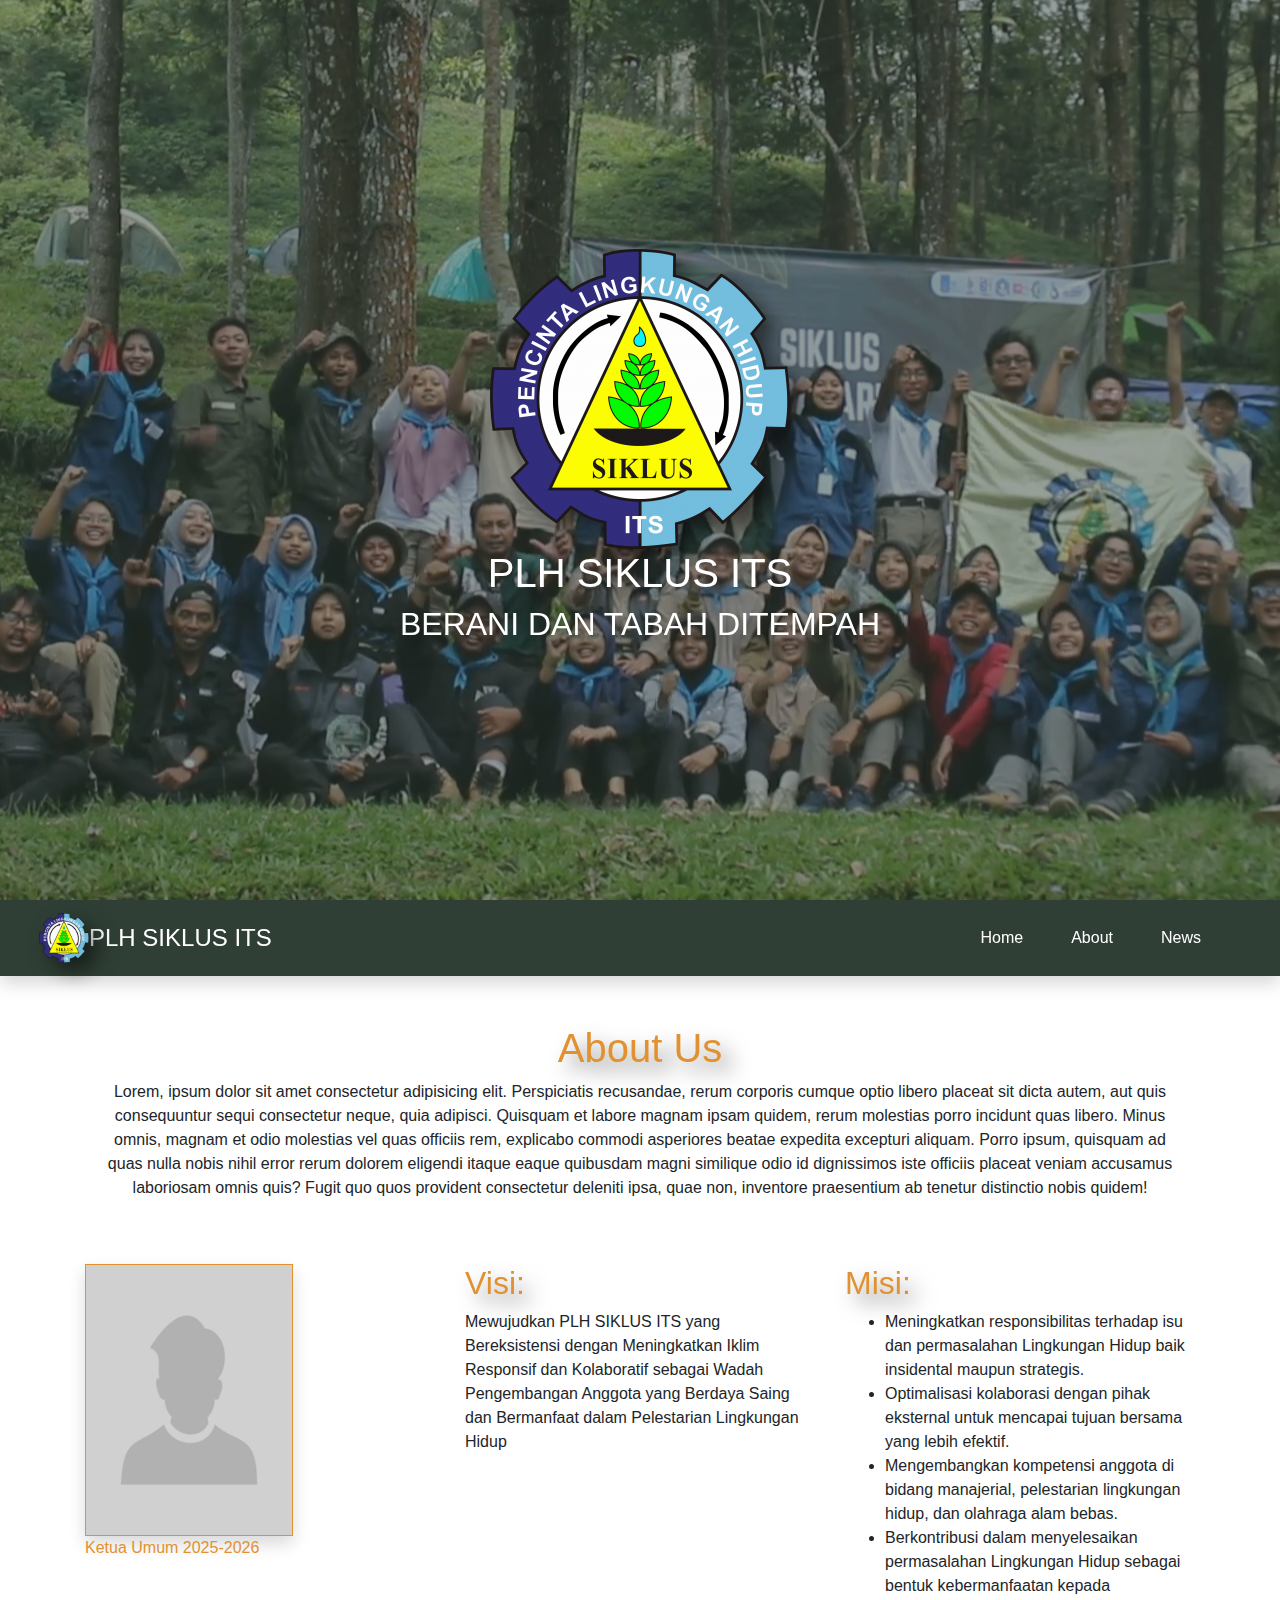
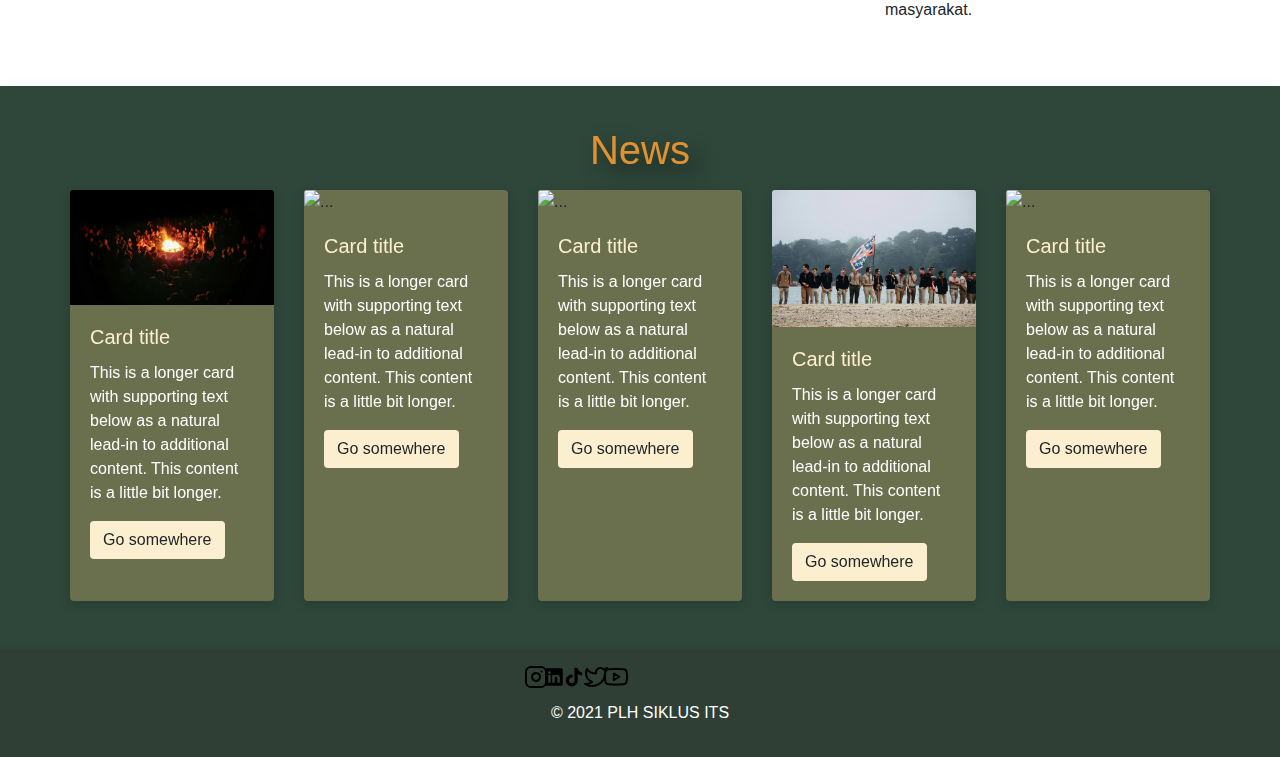
==== index.html @ 5ce8936b "WEB 1.0" ====
<!doctype html>
<html lang="en">
  <head>
    <meta charset="utf-8">
    <meta name="viewport" content="width=device-width, initial-scale=1">
    <title>Private Project</title>
    <!-- BOOTSTRAP 5.2 -->
    <link href="https://cdn.jsdelivr.net/npm/bootstrap@5.2.3/dist/css/bootstrap.min.css" rel="stylesheet" integrity="sha384-rbsA2VBKQhggwzxH7pPCaAqO46MgnOM80zW1RWuH61DGLwZJEdK2Kadq2F9CUG65" crossorigin="anonymous">
    <!-- JS -->
    <link href="https://stackpath.bootstrapcdn.com/bootstrap/4.3.1/css/bootstrap.min.css" rel="stylesheet">
    <!-- CUSTOM CSS -->
     <link rel="stylesheet" href="style.css">
  </head>
  <body>
    <!-- HOME START -->
    <section id="home" class="d-flex flex-column justify-content-center align-items-center">
        <div id="kontainer" class="align-items-center">
            <img src="picture/logo-siklus.png" alt="" class="d-flex mx-auto my-auto">
            <h1 class="text-center ">PLH SIKLUS ITS</h1>
            <h2 class="text-center">BERANI DAN TABAH DITEMPAH</h2>
            
        </div>
    </section>
    <!-- HOME END -->
     <!-- NAV START -->
     <nav class="navbar navbar-expand-lg shadow px-4 sticky-top" style="background-color: #2f3f35;" data-bs-theme="light">
      <div class="container-fluid justify-content-evenly">
        <a class="navbar-brand d-flex align-items-center" href="#" >
          <img src="picture/logo-siklus.png" alt="" style="width: 50px; height: 50px; filter: drop-shadow(10px 10px 10px rgba(0, 0, 0, 0.5));">
          <h4 class="text-white ms-3 mt-2">PLH SIKLUS ITS</h3>
        </a>
        <button class="navbar-toggler" type="button" data-bs-toggle="collapse" data-bs-target="#navbarNav" aria-controls="navbarNav" aria-expanded="false" aria-label="Toggle navigation">
          <span class="navbar-toggler-icon"></span>
        </button>
        <div class="collapse navbar-collapse justify-content-end" id="navbarNav">
          <ul class="navbar-nav">
            <li class="nav-item">
              <a class="nav-link active text-white" aria-current="page" href="#home">Home</a>
            </li>
            <li class="nav-item">
              <a class="nav-link active text-white " aria-current="page" href="#about">About</a>
            </li>
            <li class="nav-item">
              <a class="nav-link active text-white" aria-current="page" href="#news">News</a>
            </li>
          </ul>
        </div>
      </div>
    </nav>
    <!-- NAV END -->
    <!-- ABOUT START -->
     <section id="about" class="d-flex flex-column justify-content-center align-items-center py-5">
      <div class="container text-center">
          <div class="col">
            <h1>About Us</h1>
          </div>
          <div class="col">
            <p>Lorem, ipsum dolor sit amet consectetur adipisicing elit. Perspiciatis recusandae, rerum corporis cumque optio libero placeat sit dicta autem, aut quis consequuntur sequi consectetur neque, quia adipisci. Quisquam et labore magnam ipsam quidem, rerum molestias porro incidunt quas libero. Minus omnis, magnam et odio molestias vel quas officiis rem, explicabo commodi asperiores beatae expedita excepturi aliquam. Porro ipsum, quisquam ad quas nulla nobis nihil error rerum dolorem eligendi itaque eaque quibusdam magni similique odio id dignissimos iste officiis placeat veniam accusamus laboriosam omnis quis? Fugit quo quos provident consectetur deleniti ipsa, quae non, inventore praesentium ab tenetur distinctio nobis quidem!</p>
          </div>
        </div>
      </div>
      <div class="container text-start mt-5">
        <div class="row">
          <div class="col-4">
            <img src="picture/profile-picture-ketum.png" alt="" class="object-fit-cover rounded-2 shadow  d-flex align-items-center" style="height: 17rem; width: 13rem; border: solid #e19130 1px;">
            <span class="ms-3">Ketua Umum 2025-2026</span>
          </div>
          <div class="col-4">
            <h2> Visi:</h2>
            <p>Mewujudkan PLH SIKLUS ITS yang Bereksistensi dengan Meningkatkan Iklim Responsif dan Kolaboratif sebagai Wadah Pengembangan Anggota yang Berdaya Saing dan Bermanfaat dalam Pelestarian Lingkungan Hidup</p>
          </div>
          <div class="col-4">
            <h2> Misi:</h2>
            <ul>
              <li>Meningkatkan responsibilitas terhadap isu dan permasalahan Lingkungan Hidup baik
                insidental maupun strategis.</li>
              <li>Optimalisasi kolaborasi dengan pihak eksternal untuk mencapai tujuan bersama yang
                lebih efektif.</li>
              <li>Mengembangkan kompetensi anggota di bidang manajerial, pelestarian lingkungan
                hidup, dan olahraga alam bebas.</li>
              <li>Berkontribusi dalam menyelesaikan permasalahan Lingkungan Hidup sebagai bentuk
                kebermanfaatan kepada masyarakat.</li>
            </ul>
          </div>
        </div>
      </div>
     </section>
     <!-- ABOUT END -->
      <!-- NEWS START -->
      <section id="news" class=" justify-content-center shadow">
        <div class="container">
          <div class="row">
            <h1 class="text-center p-2 mx-auto rounded  ">News</h1>
          </div>
          <div class="row justify-content-evenly pb-5">
            <!-- CARD START -->
            <div class="row row-cols-1 row-cols-md-3 g-4 justify-content-evenly">
              
              <div class="col">
                <div class="card h-100" style="border: none; background-color: #6a6f4d;">
                  <img src="picture/card-1.jpg" class="card-img-top" alt="...">
                  <div class="card-body">
                    <h5 class="card-title" style="color: #fbefcf;">Card title</h5>
                    <p class="card-text text-white">This is a longer card with supporting text below as a natural lead-in to additional content. This content is a little bit longer.</p>
                    <a href="404.html" class="btn">Go somewhere</a>
                  </div>
                </div>
              </div>

              <div class="col">
                <div class="card h-100" style="border: none; background-color: #6a6f4d;">
                  <img src="picture/card-2.jpg" class="card-img-top" alt="...">
                  <div class="card-body">
                    <h5 class="card-title" style="color: #fbefcf;">Card title</h5>
                    <p class="card-text text-white">This is a longer card with supporting text below as a natural lead-in to additional content. This content is a little bit longer.</p>
                    <a href="#" class="btn">Go somewhere</a>
                  </div>
                </div>
              </div>

              <div class="col">
                <div class="card h-100" style="border: none; background-color: #6a6f4d;">
                  <img src="picture/card-3.jpg" class="card-img-top" alt="...">
                  <div class="card-body">
                    <h5 class="card-title" style="color: #fbefcf;">Card title</h5>
                    <p class="card-text text-white">This is a longer card with supporting text below as a natural lead-in to additional content. This content is a little bit longer.</p>
                    <a href="#" class="btn">Go somewhere</a>
                  </div>
                </div>
              </div>

              <div class="col">
                <div class="card h-100" style="border: none; background-color: #6a6f4d;">
                  <img src="picture/card-4.jpg" class="card-img-top" alt="...">
                  <div class="card-body">
                    <h5 class="card-title" style="color: #fbefcf;">Card title</h5>
                    <p class="card-text text-white">This is a longer card with supporting text below as a natural lead-in to additional content. This content is a little bit longer.</p>
                    <a href="#" class="btn">Go somewhere</a>
                  </div>
                </div>
              </div>

              <div class="col">
                <div class="card h-100" style="border: none; background-color: #6a6f4d;">
                  <img src="picture/card-5.jpg" class="card-img-top" alt="...">
                  <div class="card-body">
                    <h5 class="card-title" style="color: #fbefcf;">Card title</h5>
                    <p class="card-text text-white">This is a longer card with supporting text below as a natural lead-in to additional content. This content is a little bit longer.</p>
                    <a href="#" class="btn">Go somewhere</a>
                  </div>
                </div>
              </div>

            </div>
          </div>
        </div>
      </section>
      <!-- NEWS END -->
      <!-- FOOTER START -->
      <footer class="text-center text-white p-3 shadow" style="background-color: #2f3f35;" id="footer">
        <ul class="d-flex justify-content-evenly mx-auto">
          <li><a href=""><img src="svg file/instagram.svg" alt=""></a></li>
          <li><img src="svg file/logo-linkedin.svg" alt=""></li>
          <li><img src="svg file/logo-tiktok.svg" alt=""></li>
          <li><img src="svg file/twitter.svg" alt=""></li>
          <li><img src="svg file/youtube.svg" alt=""></li>
        </ul>
        <p class="mx-auto">&copy; 2021 PLH SIKLUS ITS</p>
        </footer>
      <!-- FOOTER END -->

      <!-- SCRIPT -->
      <script>
        document.addEventListener("DOMContentLoaded", function() {
    const navbarHeight = document.querySelector('.navbar').offsetHeight;
    
    document.querySelectorAll('a[href^="#"]').forEach(anchor => {
      anchor.addEventListener('click', function(e) {
        e.preventDefault();
        
        if (this.getAttribute('href') === '#') {
          window.scrollTo({
            top: 0,
            behavior: 'smooth'
          });
        } else {
          const targetElement = document.querySelector(this.getAttribute('href'));
          const elementPosition = targetElement.getBoundingClientRect().top;
          const offsetPosition = elementPosition - navbarHeight;
          
          window.scrollBy({
            top: offsetPosition,
            behavior: 'smooth'
          });
        }
      });
    });
  });
      </script>
    
    <!-- Script for slideshow -->
    <script src="https://code.jquery.com/jquery-3.3.1.slim.min.js"></script>
    <script src="https://cdnjs.cloudflare.com/ajax/libs/popper.js/1.14.7/umd/popper.min.js"></script>
    <script src="https://stackpath.bootstrapcdn.com/bootstrap/4.3.1/js/bootstrap.min.js"></script>
    <!-- END -->
    <script src="https://cdn.jsdelivr.net/npm/bootstrap@5.2.3/dist/js/bootstrap.bundle.min.js" integrity="sha384-kenU1KFdBIe4zVF0s0G1M5b4hcpxyD9F7jL+jjXkk+Q2h455rYXK/7HAuoJl+0I4" crossorigin="anonymous"></script>
  </body>
</html>
---- style.css ----
/* Home Start */
#home{
    background: url('picture/backgorund-home.png') center;
    min-height: 100vh;
}
#home::after {
    content: "";
    position: absolute;
    top: 0;
    left: 0;
    width: 100%;
    height: 100%;
    background: rgba(47, 63, 53, 0.5); /* Overlay hitam dengan opacity 0.5, bisa disesuaikan */
    z-index: 1; /* Pastikan overlay ada di atas background */
  }
  
  #home h1, #home img, #home h2 {
    position: relative;
    z-index: 2; /* Pastikan konten berada di atas overlay */
    color: white; /* Menambahkan warna teks agar terlihat di atas overlay */
  }
  #home img, h1, h2{
    filter: drop-shadow(10px 10px 10px rgba(0, 0, 0, 0.5));
}
/* Home End */
/* Nav Start */
.nav-item{
    margin-right: 2rem;
}
.navbar .nav-link:hover {
    color: #e19130 !important;
  }
/* Nav End */
/* About Start */
#about h1, h2, span{
    color: #e19130;
}
/* About End */
/* News Start */
#news h1{
    margin-top: 2rem;
}
#news{
    background-color: #2e473a;
}
#news h1{
    color: #e19130;
}
#news a{
    background-color: #fbefcf;
}
#news a:hover{
    background-color: #2f3f35;
    color: #e19130;
}

#news .col{
        filter: drop-shadow(0 4px 6px rgba(0, 0, 0, 0.1)) drop-shadow(0 2px 4px rgba(0, 0, 0, 0.06));
      
}
/* News End */
/* FOOTER START */
#footer ul{
    max-width: 25%;
}
#footer li{
    width: 20px;
    height: 20px;
    list-style: none;
}
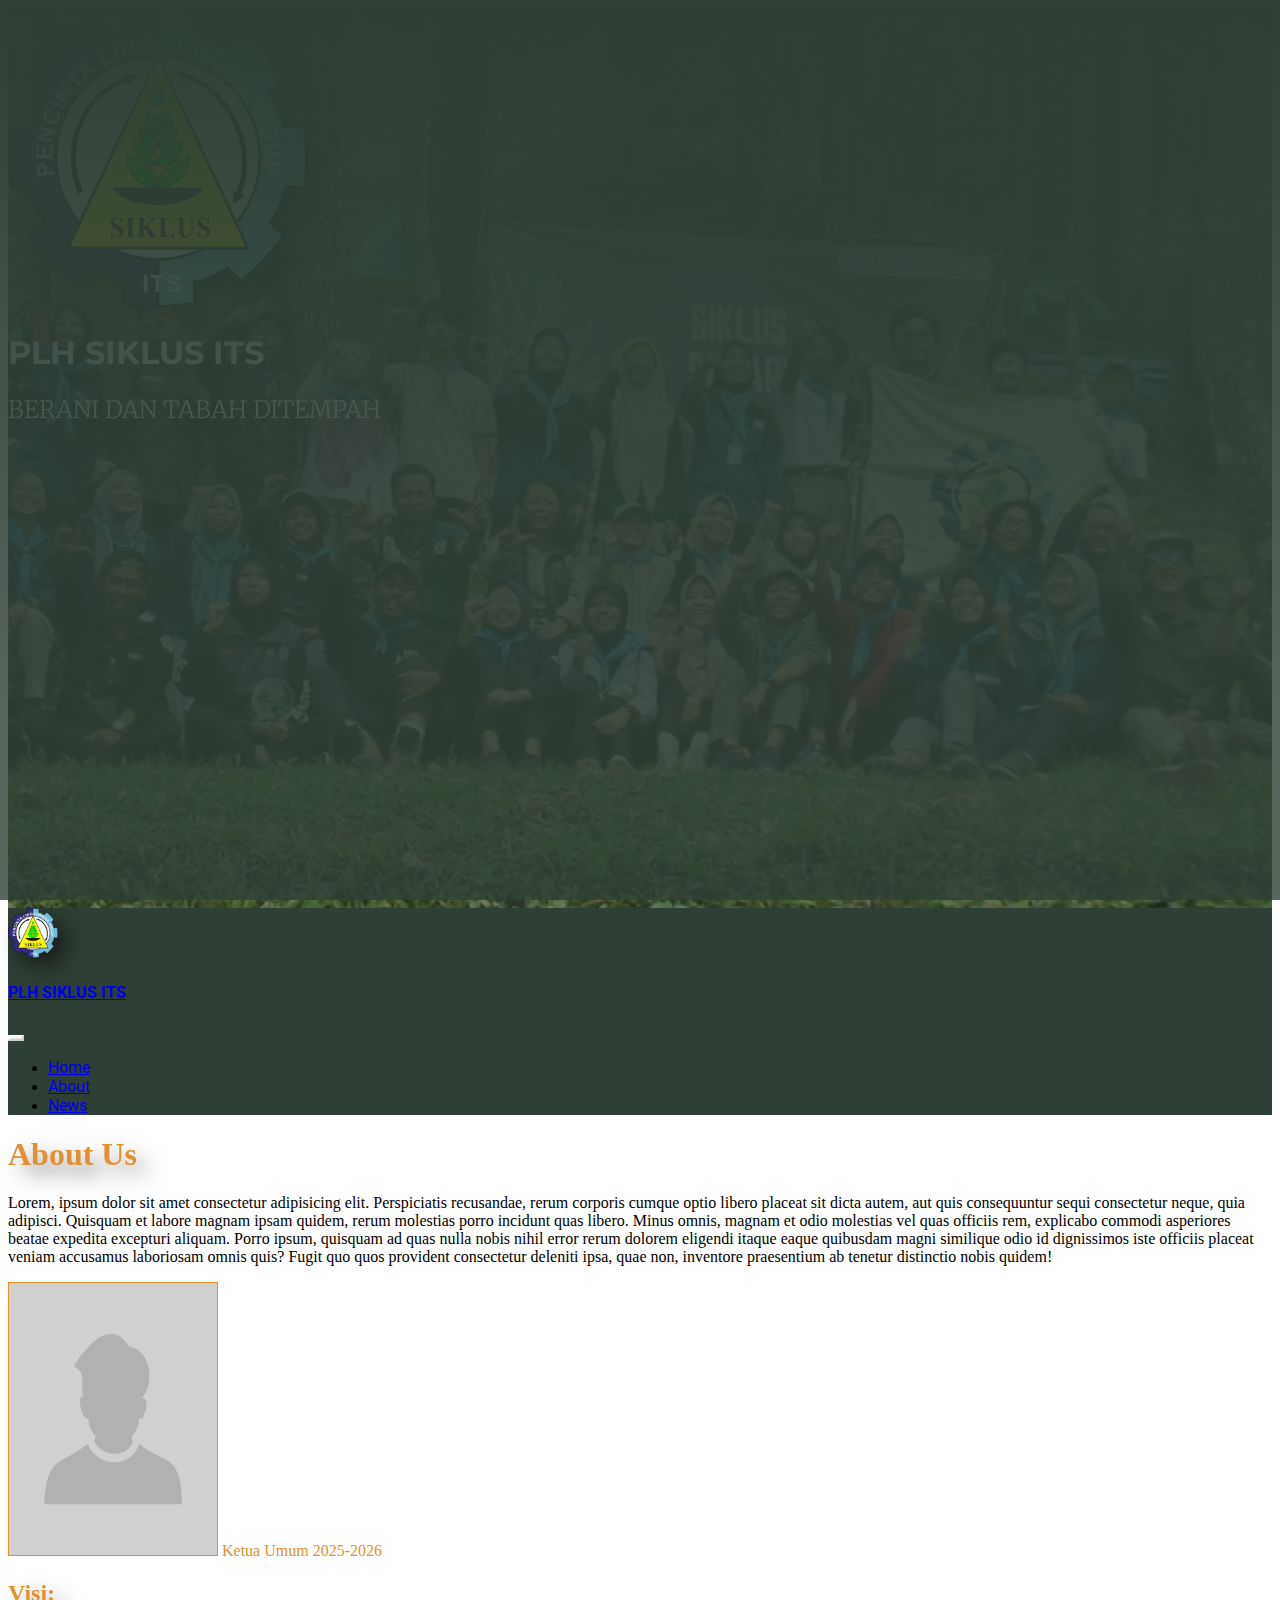
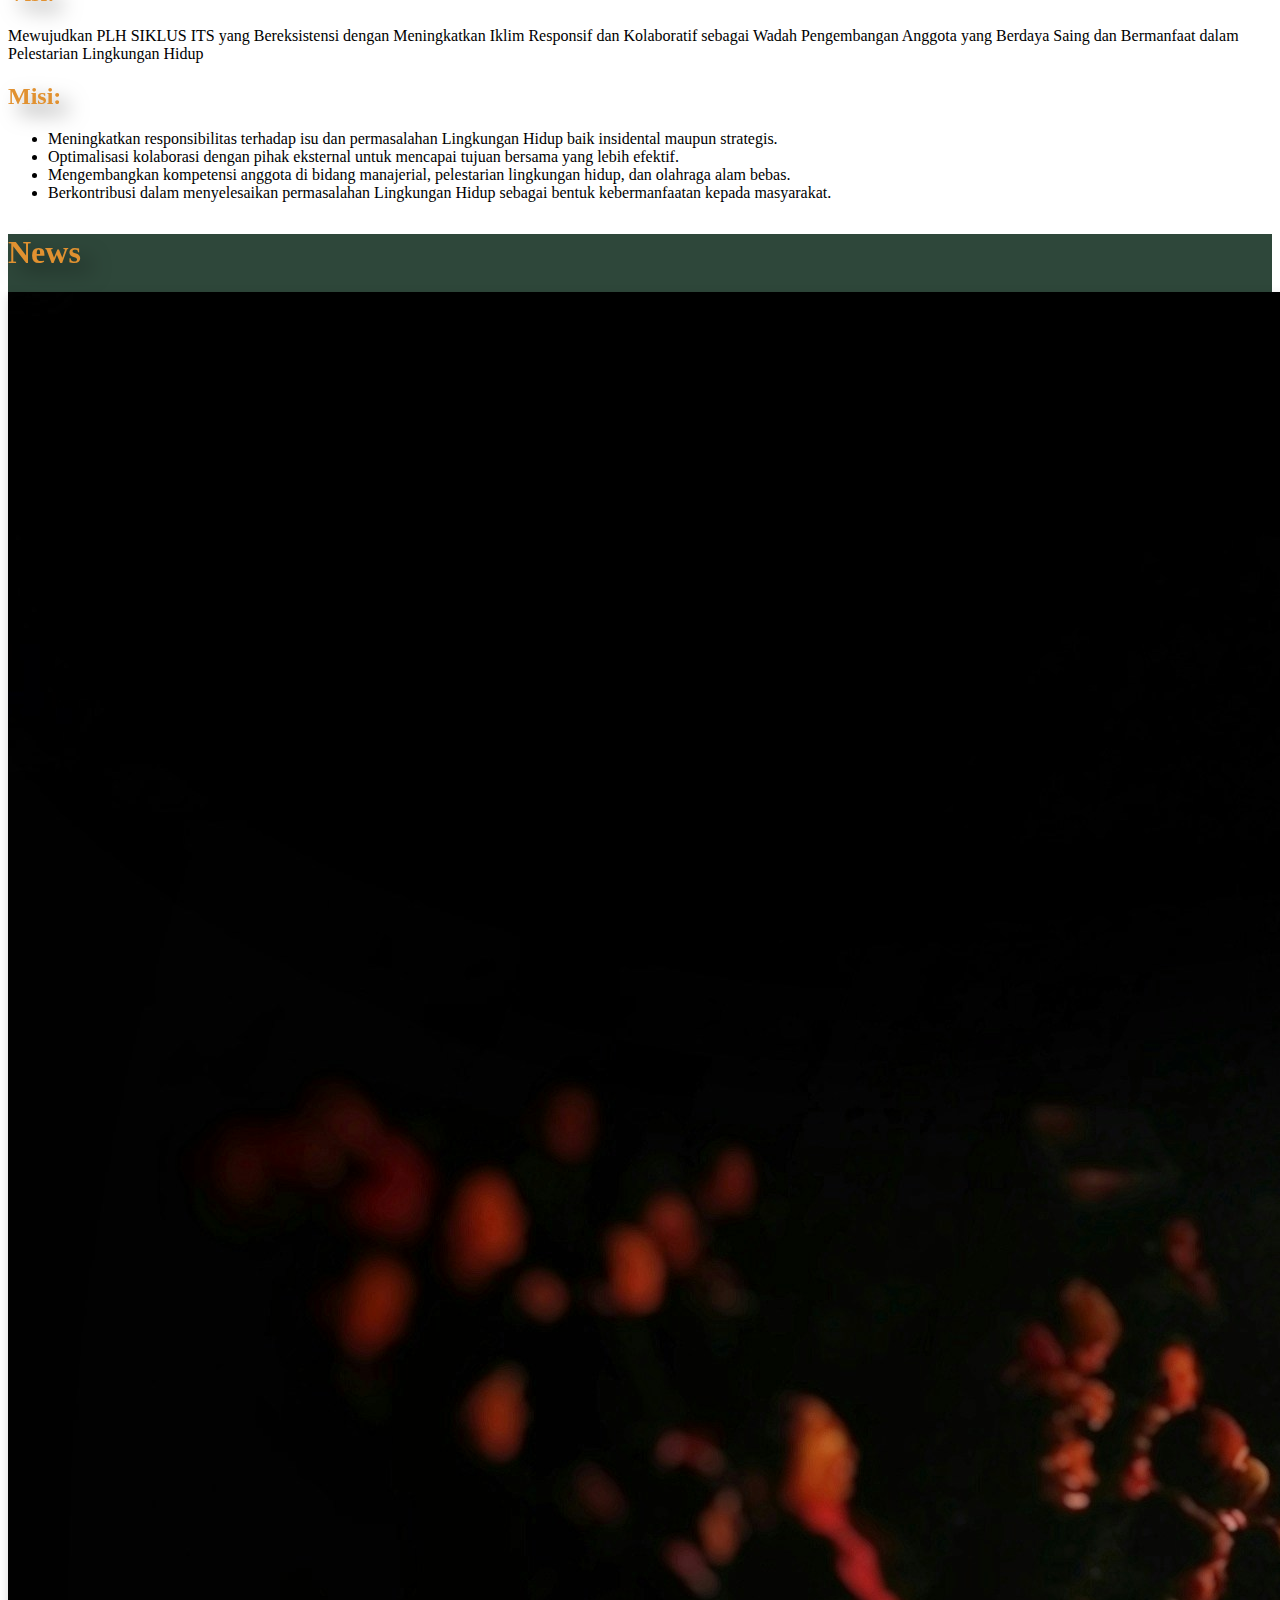
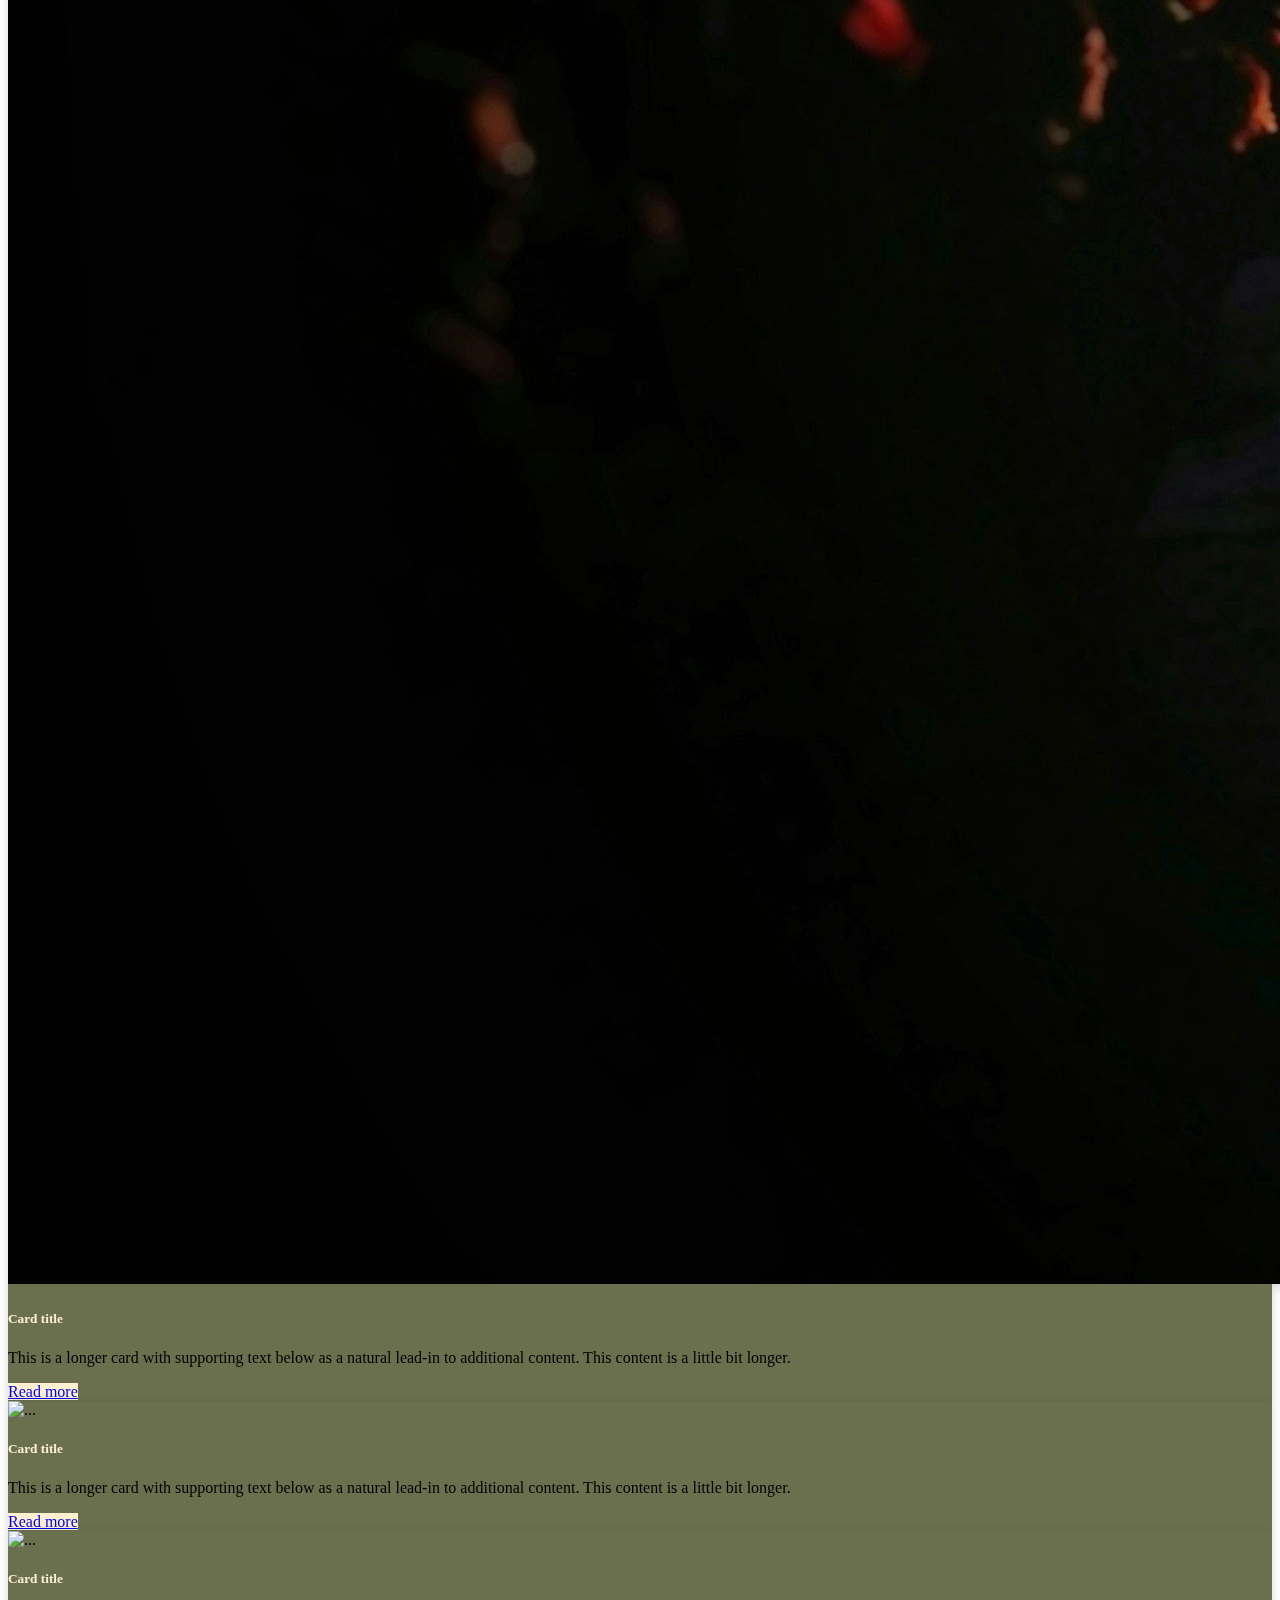
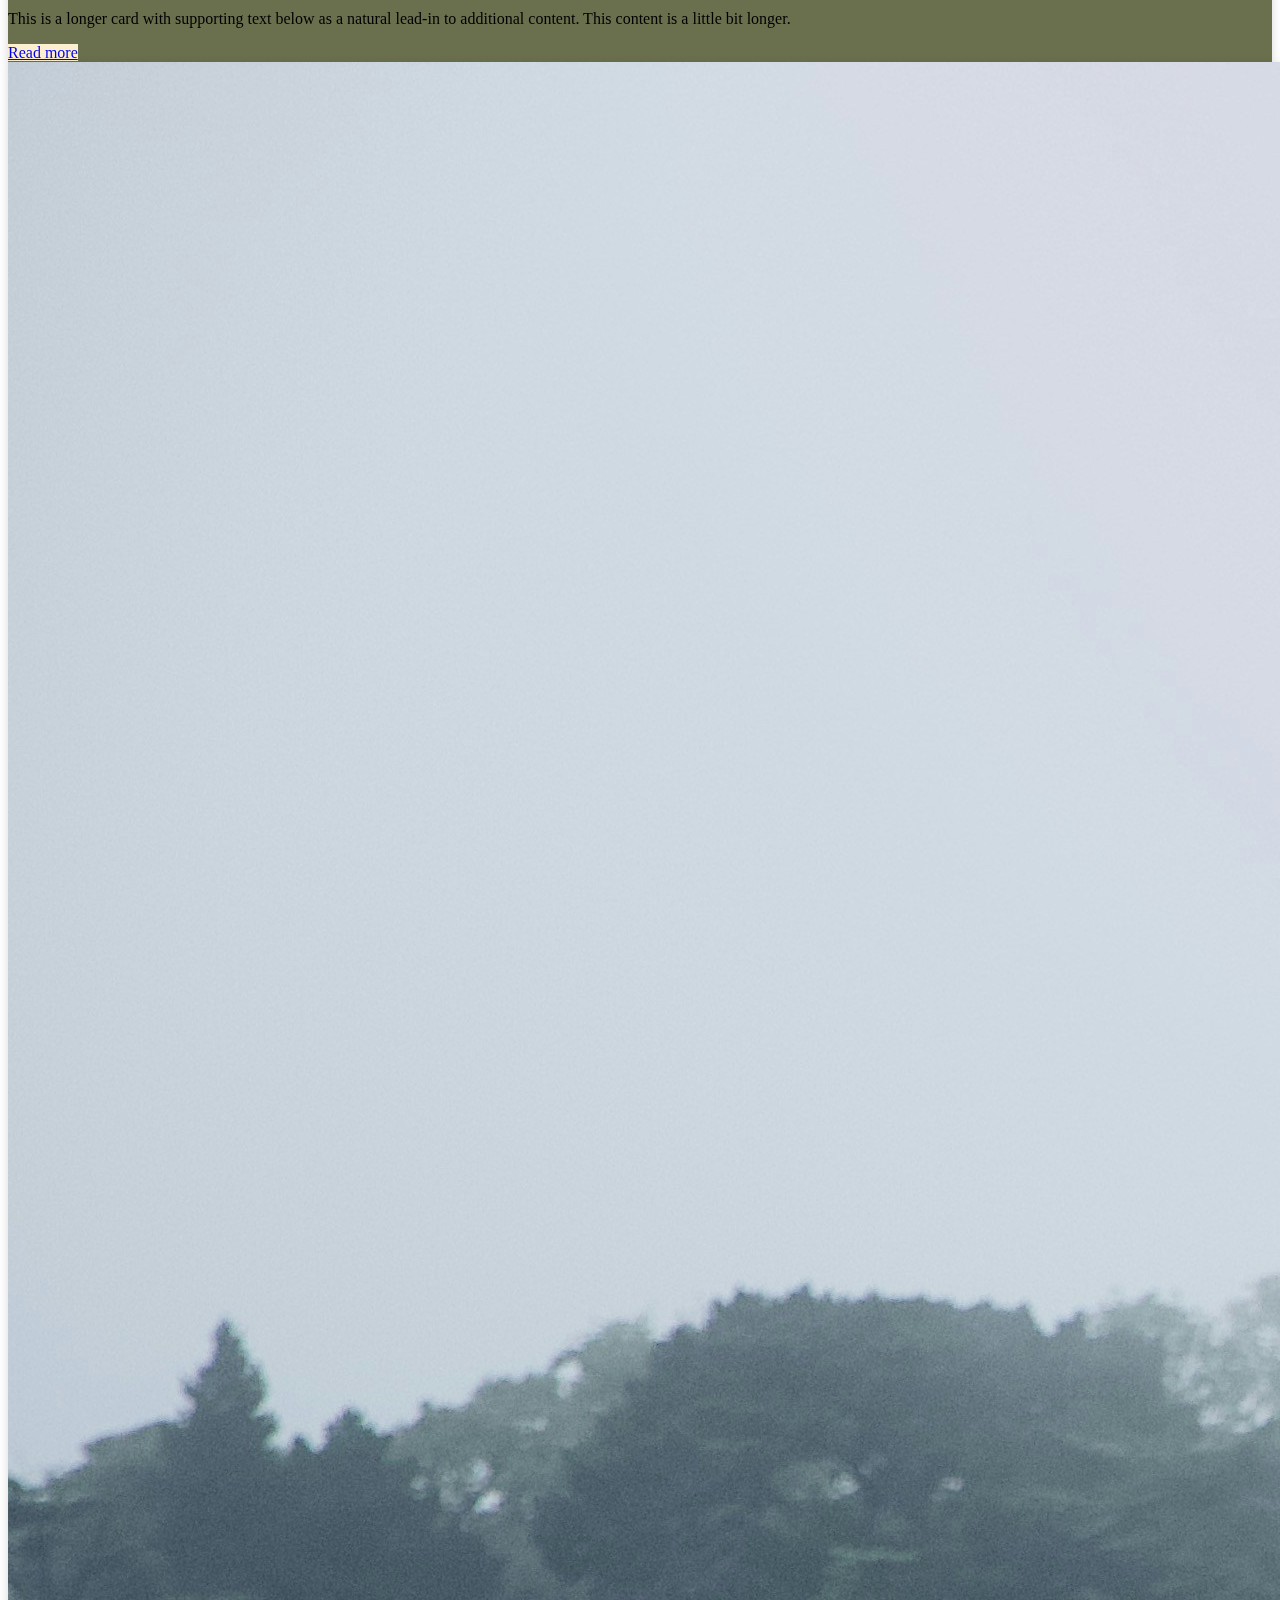
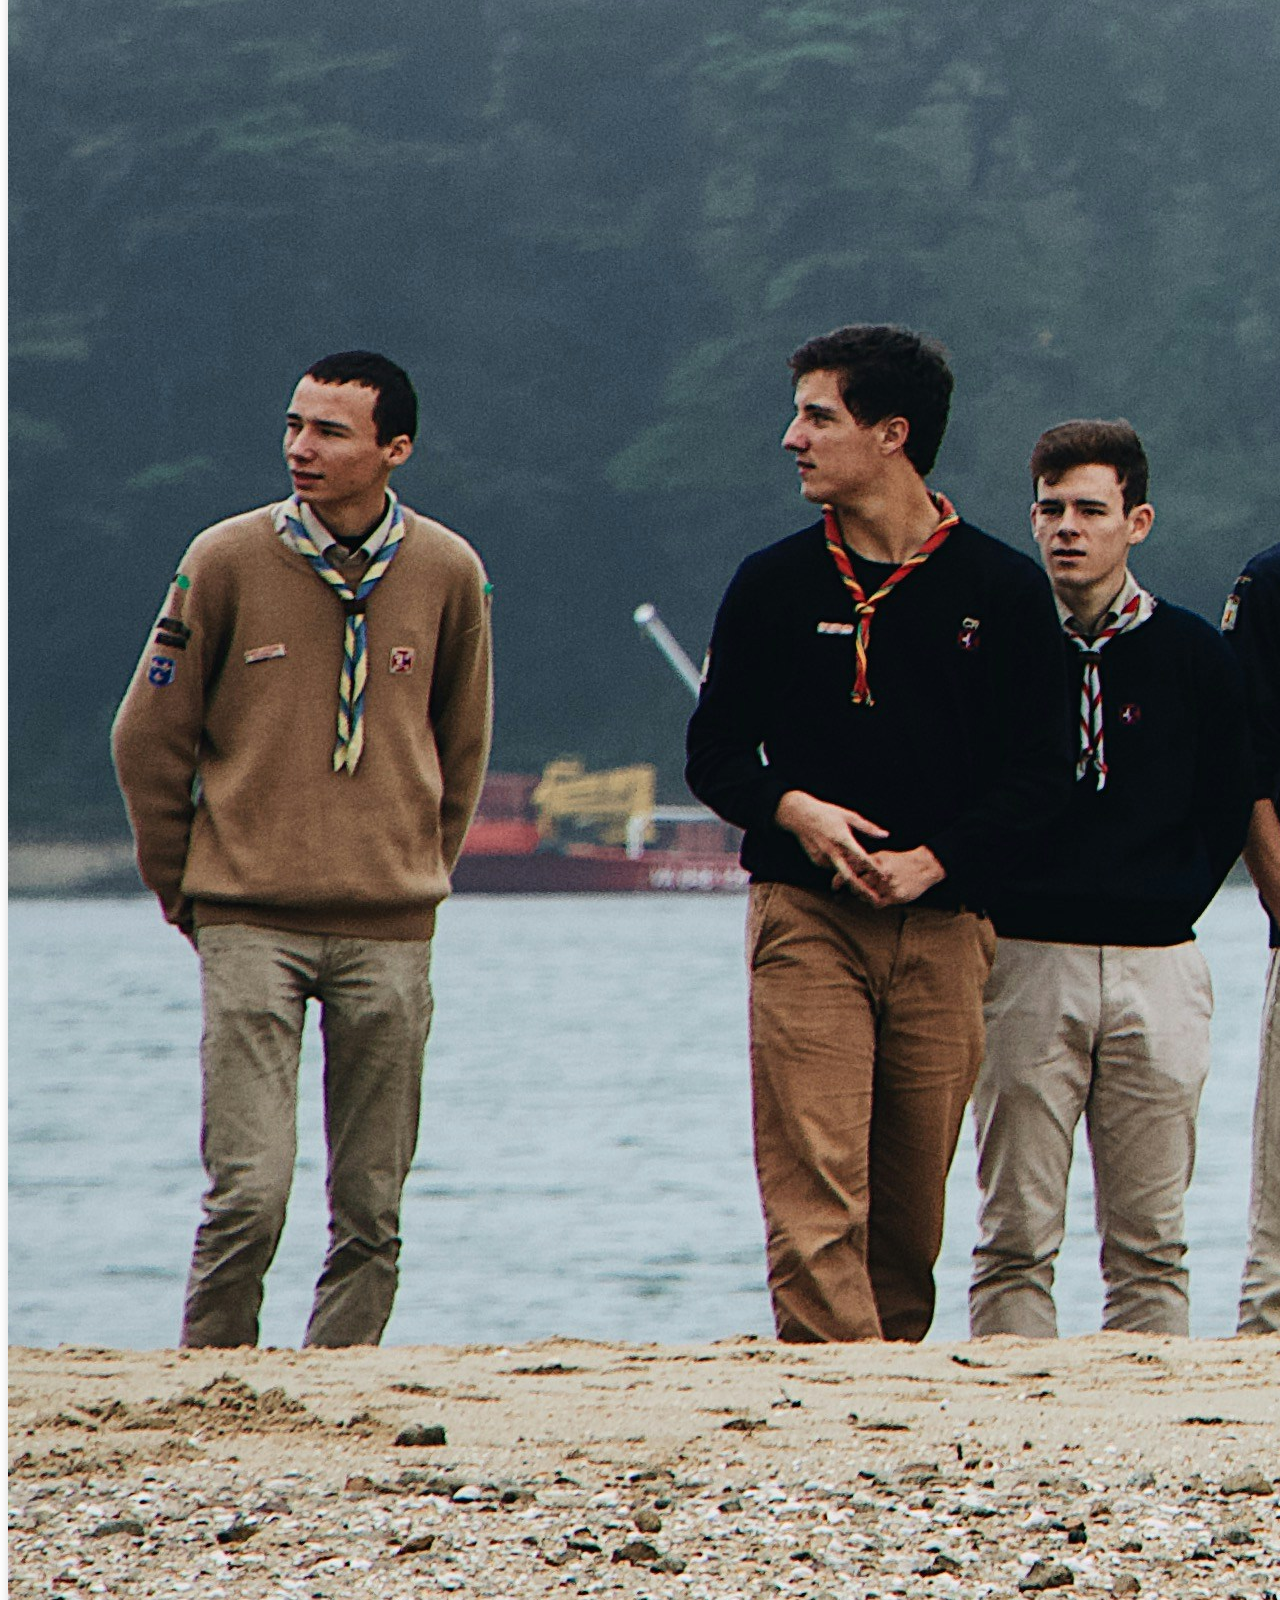
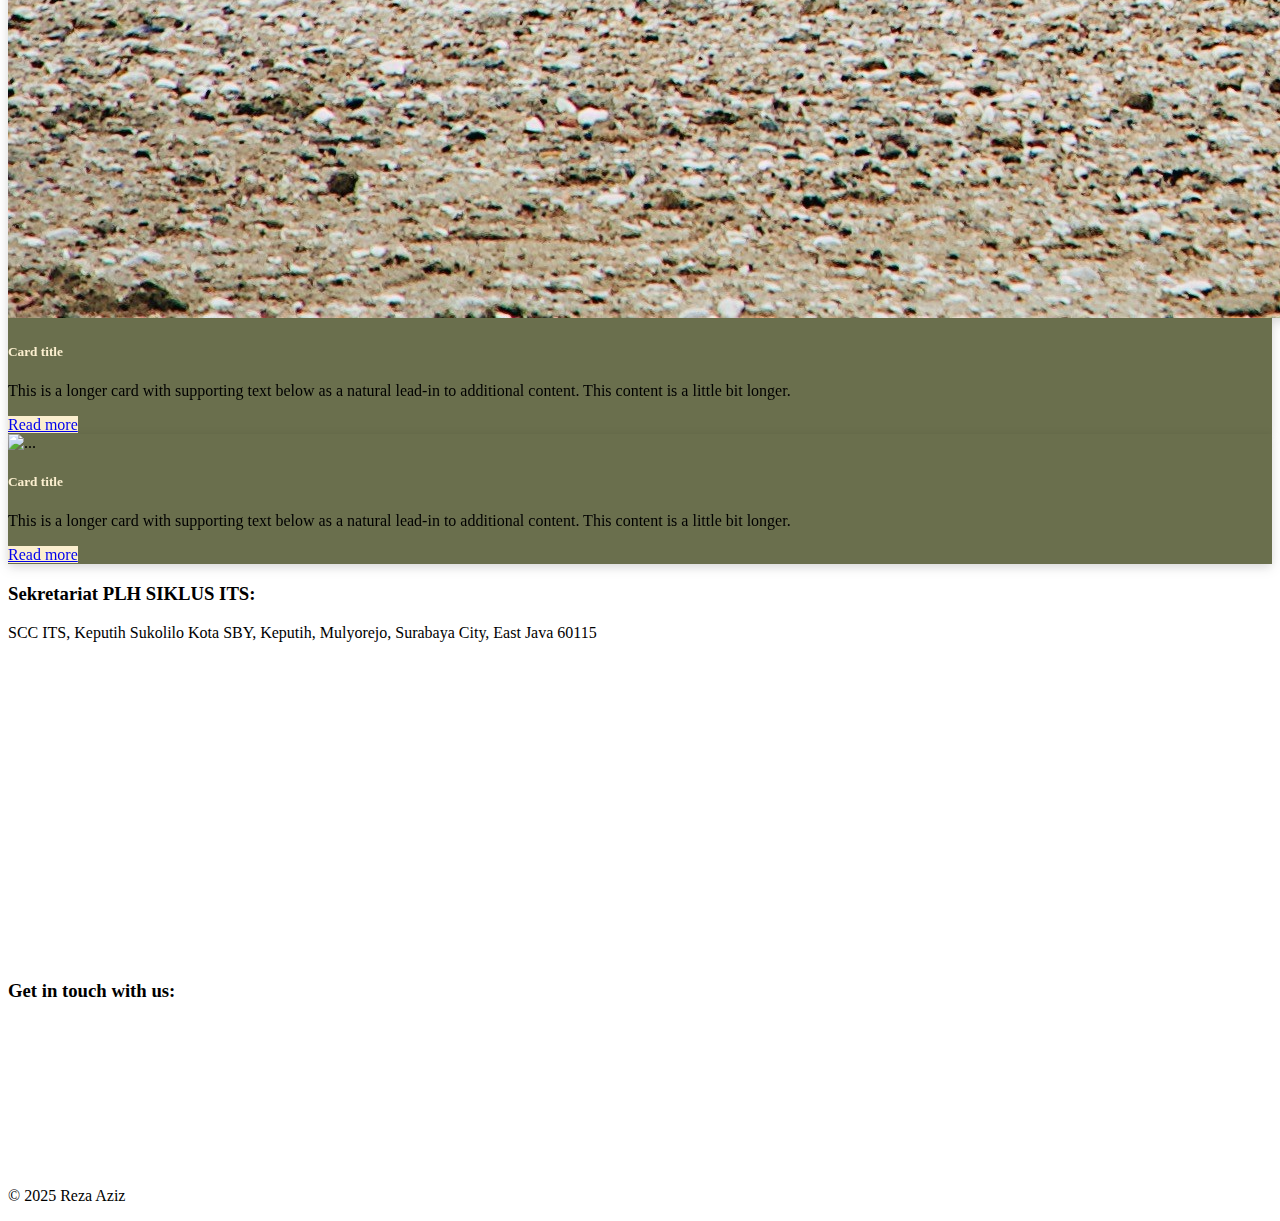
==== commit 705c7cd8: "WEB 1.1 Overall good, udah responsive. Tinggal add transisi" ====
--- a/index.html
+++ b/index.html
@@ -3,23 +3,29 @@
   <head>
     <meta charset="utf-8">
     <meta name="viewport" content="width=device-width, initial-scale=1">
-    <title>Private Project</title>
+    <title>PLH SIKLUS ITS</title>
+    <link rel="icon" href="picture/logo-siklus.png">
     <!-- BOOTSTRAP 5.2 -->
     <link href="https://cdn.jsdelivr.net/npm/bootstrap@5.2.3/dist/css/bootstrap.min.css" rel="stylesheet" integrity="sha384-rbsA2VBKQhggwzxH7pPCaAqO46MgnOM80zW1RWuH61DGLwZJEdK2Kadq2F9CUG65" crossorigin="anonymous">
     <!-- JS -->
-    <link href="https://stackpath.bootstrapcdn.com/bootstrap/4.3.1/css/bootstrap.min.css" rel="stylesheet">
     <!-- CUSTOM CSS -->
      <link rel="stylesheet" href="style.css">
+     <!-- Font Family -->
+     <link rel="preconnect" href="https://fonts.googleapis.com">
+     <link rel="preconnect" href="https://fonts.gstatic.com" crossorigin>
+     <link href="https://fonts.googleapis.com/css2?family=Merriweather:ital,wght@0,300;0,400;0,700;0,900;1,300;1,400;1,700;1,900&family=Montserrat:ital,wght@0,100..900;1,100..900&family=Roboto:ital,wght@0,100..900;1,100..900&display=swap" rel="stylesheet">
   </head>
   <body>
     <!-- HOME START -->
     <section id="home" class="d-flex flex-column justify-content-center align-items-center">
-        <div id="kontainer" class="align-items-center">
-            <img src="picture/logo-siklus.png" alt="" class="d-flex mx-auto my-auto">
-            <h1 class="text-center ">PLH SIKLUS ITS</h1>
-            <h2 class="text-center">BERANI DAN TABAH DITEMPAH</h2>
-            
-        </div>
+      <div class="bgImage">
+        <div class="overlay"></div>
+        <div class="content position-relative d-flex flex-column justify-content-center align-items-center">
+          <img src="picture/logo-siklus.png" alt="" id="logo"  >
+          <h1 class="text-center mt-2 ">PLH SIKLUS ITS</h1>
+          <h2 class="text-center">BERANI DAN TABAH DITEMPAH</h2>
+        </div>
+      </div>
     </section>
     <!-- HOME END -->
      <!-- NAV START -->
@@ -27,7 +33,7 @@
       <div class="container-fluid justify-content-evenly">
         <a class="navbar-brand d-flex align-items-center" href="#" >
           <img src="picture/logo-siklus.png" alt="" style="width: 50px; height: 50px; filter: drop-shadow(10px 10px 10px rgba(0, 0, 0, 0.5));">
-          <h4 class="text-white ms-3 mt-2">PLH SIKLUS ITS</h3>
+          <h4 class="text-white ms-3 mt-2">PLH SIKLUS ITS</h4>
         </a>
         <button class="navbar-toggler" type="button" data-bs-toggle="collapse" data-bs-target="#navbarNav" aria-controls="navbarNav" aria-expanded="false" aria-label="Toggle navigation">
           <span class="navbar-toggler-icon"></span>
@@ -59,17 +65,17 @@
           </div>
         </div>
       </div>
-      <div class="container text-start mt-5">
+      <div class="container mt-5">
         <div class="row">
-          <div class="col-4">
+          <div class="col-md-4 col-12 d-flex flex-column align-items-center align-items-md-start">
             <img src="picture/profile-picture-ketum.png" alt="" class="object-fit-cover rounded-2 shadow  d-flex align-items-center" style="height: 17rem; width: 13rem; border: solid #e19130 1px;">
             <span class="ms-3">Ketua Umum 2025-2026</span>
           </div>
-          <div class="col-4">
+          <div class="col-md-3 col-lg-4 col-12 text-center text-md-start">
             <h2> Visi:</h2>
             <p>Mewujudkan PLH SIKLUS ITS yang Bereksistensi dengan Meningkatkan Iklim Responsif dan Kolaboratif sebagai Wadah Pengembangan Anggota yang Berdaya Saing dan Bermanfaat dalam Pelestarian Lingkungan Hidup</p>
           </div>
-          <div class="col-4">
+          <div class="col-md-5 col-lg-4 col-12 text-center text-md-start">
             <h2> Misi:</h2>
             <ul>
               <li>Meningkatkan responsibilitas terhadap isu dan permasalahan Lingkungan Hidup baik
@@ -102,7 +108,7 @@
                   <div class="card-body">
                     <h5 class="card-title" style="color: #fbefcf;">Card title</h5>
                     <p class="card-text text-white">This is a longer card with supporting text below as a natural lead-in to additional content. This content is a little bit longer.</p>
-                    <a href="404.html" class="btn">Go somewhere</a>
+                    <a href="404.html" class="btn">Read more</a>
                   </div>
                 </div>
               </div>
@@ -113,7 +119,7 @@
                   <div class="card-body">
                     <h5 class="card-title" style="color: #fbefcf;">Card title</h5>
                     <p class="card-text text-white">This is a longer card with supporting text below as a natural lead-in to additional content. This content is a little bit longer.</p>
-                    <a href="#" class="btn">Go somewhere</a>
+                    <a href="#" class="btn">Read more</a>
                   </div>
                 </div>
               </div>
@@ -124,7 +130,7 @@
                   <div class="card-body">
                     <h5 class="card-title" style="color: #fbefcf;">Card title</h5>
                     <p class="card-text text-white">This is a longer card with supporting text below as a natural lead-in to additional content. This content is a little bit longer.</p>
-                    <a href="#" class="btn">Go somewhere</a>
+                    <a href="#" class="btn">Read more</a>
                   </div>
                 </div>
               </div>
@@ -135,7 +141,7 @@
                   <div class="card-body">
                     <h5 class="card-title" style="color: #fbefcf;">Card title</h5>
                     <p class="card-text text-white">This is a longer card with supporting text below as a natural lead-in to additional content. This content is a little bit longer.</p>
-                    <a href="#" class="btn">Go somewhere</a>
+                    <a href="#" class="btn">Read more</a>
                   </div>
                 </div>
               </div>
@@ -146,30 +152,51 @@
                   <div class="card-body">
                     <h5 class="card-title" style="color: #fbefcf;">Card title</h5>
                     <p class="card-text text-white">This is a longer card with supporting text below as a natural lead-in to additional content. This content is a little bit longer.</p>
-                    <a href="#" class="btn">Go somewhere</a>
+                    <a href="#" class="btn">Read more</a>
                   </div>
                 </div>
               </div>
 
             </div>
           </div>
+        
         </div>
       </section>
       <!-- NEWS END -->
       <!-- FOOTER START -->
-      <footer class="text-center text-white p-3 shadow" style="background-color: #2f3f35;" id="footer">
-        <ul class="d-flex justify-content-evenly mx-auto">
-          <li><a href=""><img src="svg file/instagram.svg" alt=""></a></li>
-          <li><img src="svg file/logo-linkedin.svg" alt=""></li>
-          <li><img src="svg file/logo-tiktok.svg" alt=""></li>
-          <li><img src="svg file/twitter.svg" alt=""></li>
-          <li><img src="svg file/youtube.svg" alt=""></li>
-        </ul>
-        <p class="mx-auto">&copy; 2021 PLH SIKLUS ITS</p>
-        </footer>
+      <footer class="text-center text-white p-3 shadow position-relative"id="footer">
+        <!-- Overlay Gradient -->
+        <div class="gradient-overlay"></div>
+      
+        <div class="container position-relative">
+          <div class="row">
+            <div class="col-md-8 col-12 text-start">
+              <h3>Sekretariat PLH SIKLUS ITS:</h3>
+              <p>SCC ITS, Keputih Sukolilo Kota SBY, Keputih, Mulyorejo, Surabaya City, East Java 60115</p>
+              <iframe id="map" src="https://www.google.com/maps/embed?pb=!1m18!1m12!1m3!1d719.6906898014109!2d112.79276250310288!3d-7.283761887522694!2m3!1f0!2f0!3f0!3m2!1i1024!2i768!4f13.1!3m3!1m2!1s0x2dd7fa1344bb37d3%3A0xf37a5021153c1cf9!2sPLH%20SIKLUS%20ITS!5e0!3m2!1sen!2sid!4v1737966574260!5m2!1sen!2sid" width="400" height="300" style="border:0;" allowfullscreen="" loading="lazy" referrerpolicy="no-referrer-when-downgrade" class="rounded shadow-lg"></iframe>
+            </div>
+            <div class="col-md-4 col-12 text-md-start text-center mt-2">
+              <h3>Get in touch with us:</h3>
+              <ul class="d-flex list-unstyled mt-4 ">
+                <li><a href="https://www.instagram.com/plhsiklusits?utm_source=ig_web_button_share_sheet&igsh=ZDNlZDc0MzIxNw=="><svg xmlns="http://www.w3.org/2000/svg" viewBox="0 0 448 512"><path fill="#ffffff" d="M224.1 141c-63.6 0-114.9 51.3-114.9 114.9s51.3 114.9 114.9 114.9S339 319.5 339 255.9 287.7 141 224.1 141zm0 189.6c-41.1 0-74.7-33.5-74.7-74.7s33.5-74.7 74.7-74.7 74.7 33.5 74.7 74.7-33.6 74.7-74.7 74.7zm146.4-194.3c0 14.9-12 26.8-26.8 26.8-14.9 0-26.8-12-26.8-26.8s12-26.8 26.8-26.8 26.8 12 26.8 26.8zm76.1 27.2c-1.7-35.9-9.9-67.7-36.2-93.9-26.2-26.2-58-34.4-93.9-36.2-37-2.1-147.9-2.1-184.9 0-35.8 1.7-67.6 9.9-93.9 36.1s-34.4 58-36.2 93.9c-2.1 37-2.1 147.9 0 184.9 1.7 35.9 9.9 67.7 36.2 93.9s58 34.4 93.9 36.2c37 2.1 147.9 2.1 184.9 0 35.9-1.7 67.7-9.9 93.9-36.2 26.2-26.2 34.4-58 36.2-93.9 2.1-37 2.1-147.8 0-184.8zM398.8 388c-7.8 19.6-22.9 34.7-42.6 42.6-29.5 11.7-99.5 9-132.1 9s-102.7 2.6-132.1-9c-19.6-7.8-34.7-22.9-42.6-42.6-11.7-29.5-9-99.5-9-132.1s-2.6-102.7 9-132.1c7.8-19.6 22.9-34.7 42.6-42.6 29.5-11.7 99.5-9 132.1-9s102.7-2.6 132.1 9c19.6 7.8 34.7 22.9 42.6 42.6 11.7 29.5 9 99.5 9 132.1s2.7 102.7-9 132.1z"/></svg></a></li>
+                <li><a href="https://www.linkedin.com/company/plhsiklusits/"><svg xmlns="http://www.w3.org/2000/svg" viewBox="0 0 448 512"><path fill="#ffffff" d="M416 32H31.9C14.3 32 0 46.5 0 64.3v383.4C0 465.5 14.3 480 31.9 480H416c17.6 0 32-14.5 32-32.3V64.3c0-17.8-14.4-32.3-32-32.3zM135.4 416H69V202.2h66.5V416zm-33.2-243c-21.3 0-38.5-17.3-38.5-38.5S80.9 96 102.2 96c21.2 0 38.5 17.3 38.5 38.5 0 21.3-17.2 38.5-38.5 38.5zm282.1 243h-66.4V312c0-24.8-.5-56.7-34.5-56.7-34.6 0-39.9 27-39.9 54.9V416h-66.4V202.2h63.7v29.2h.9c8.9-16.8 30.6-34.5 62.9-34.5 67.2 0 79.7 44.3 79.7 101.9V416z"/></svg></a></li>
+                <li><a href="https://www.tiktok.com/@plhsiklusits?is_from_webapp=1&sender_device=pc"><svg xmlns="http://www.w3.org/2000/svg" viewBox="0 0 448 512"><path fill="#ffffff" d="M448 209.9a210.1 210.1 0 0 1 -122.8-39.3V349.4A162.6 162.6 0 1 1 185 188.3V278.2a74.6 74.6 0 1 0 52.2 71.2V0l88 0a121.2 121.2 0 0 0 1.9 22.2h0A122.2 122.2 0 0 0 381 102.4a121.4 121.4 0 0 0 67 20.1z"/></svg></a></li>
+                <li><a href="https://x.com/PLHSIKLUSITS"><svg xmlns="http://www.w3.org/2000/svg" viewBox="0 0 512 512"><path fill="#ffffff" d="M389.2 48h70.6L305.6 224.2 487 464H345L233.7 318.6 106.5 464H35.8L200.7 275.5 26.8 48H172.4L272.9 180.9 389.2 48zM364.4 421.8h39.1L151.1 88h-42L364.4 421.8z"/></svg></a></li>
+                <li><a href="https://www.youtube.com/@plhsiklusits7922"><svg xmlns="http://www.w3.org/2000/svg" viewBox="0 0 576 512"><path fill="#ffffff" d="M549.7 124.1c-6.3-23.7-24.8-42.3-48.3-48.6C458.8 64 288 64 288 64S117.2 64 74.6 75.5c-23.5 6.3-42 24.9-48.3 48.6-11.4 42.9-11.4 132.3-11.4 132.3s0 89.4 11.4 132.3c6.3 23.7 24.8 41.5 48.3 47.8C117.2 448 288 448 288 448s170.8 0 213.4-11.5c23.5-6.3 42-24.2 48.3-47.8 11.4-42.9 11.4-132.3 11.4-132.3s0-89.4-11.4-132.3zm-317.5 213.5V175.2l142.7 81.2-142.7 81.2z"/></svg></a></li>
+              </ul>
+            </div>
+          </div>
+          <div class="row">
+            <p class="mx-auto">&copy; 2025 Reza Aziz</p>
+          </div>
+        </div>
+      </footer>
+      
+        
       <!-- FOOTER END -->
 
       <!-- SCRIPT -->
+       <!-- SCROLL MECHANISM -->
       <script>
         document.addEventListener("DOMContentLoaded", function() {
     const navbarHeight = document.querySelector('.navbar').offsetHeight;
@@ -198,11 +225,6 @@
   });
       </script>
     
-    <!-- Script for slideshow -->
-    <script src="https://code.jquery.com/jquery-3.3.1.slim.min.js"></script>
-    <script src="https://cdnjs.cloudflare.com/ajax/libs/popper.js/1.14.7/umd/popper.min.js"></script>
-    <script src="https://stackpath.bootstrapcdn.com/bootstrap/4.3.1/js/bootstrap.min.js"></script>
-    <!-- END -->
     <script src="https://cdn.jsdelivr.net/npm/bootstrap@5.2.3/dist/js/bootstrap.bundle.min.js" integrity="sha384-kenU1KFdBIe4zVF0s0G1M5b4hcpxyD9F7jL+jjXkk+Q2h455rYXK/7HAuoJl+0I4" crossorigin="anonymous"></script>
   </body>
 </html>--- a/style.css
+++ b/style.css
@@ -1,20 +1,81 @@
-
+h1, h2{
+    font-family: 'Times New Roman', Times, serif;
+    font-weight: 700;
+}
 /* Home Start */
 #home{
-    background: url('picture/backgorund-home.png') center;
     min-height: 100vh;
 }
-#home::after {
-    content: "";
+.bgImage{
+    width: 100%;
+    height: 100vh;
+    background-image: url('picture/background-home-1.png');
+    background-size: cover;
+    background-position: center;
+    background-repeat: no-repeat;
+    position: relative;
+    z-index: -1; /* Pastikan overlay berada di bawah konten */
+    /* filter: blur(5px); Menambahkan efek blur pada gambar */
+    animation: bgChange 10s linear infinite;
+}
+@keyframes bgChange {
+    0% {
+        background-image: url('picture/background-home-1.png');
+        background-position: center center;
+        background-size: cover;
+    }
+    20% {
+        background-image: url('picture/background-home-1.png');
+        background-position: center center;
+        background-size: cover;
+    }
+    25% {
+        background-image: url('picture/background-home-2.png');
+        background-position: center center;
+        background-size: cover;
+    }
+    45% {
+        background-image: url('picture/background-home-2.png');
+        background-position: center center;
+        background-size: cover;
+    }
+    50% {
+        background-image: url('picture/background-home-3.png');
+        background-position: center center;
+        background-size: cover;
+    }
+    70% {
+        background-image: url('picture/background-home-3.png');
+        background-position: center center;
+        background-size: cover;
+    }
+    75% {
+        background-image: url('picture/background-home-3.png');
+        background-position: center center;
+        background-size: cover;
+    }
+    95% {
+        background-image: url('picture/background-home-1.png');
+        background-position: center center;
+        background-size: cover;
+    } 
+    
+}
+.overlay{
+    background: rgba(47, 63, 53, 0.5); /* Menambahkan warna overlay */
     position: absolute;
     top: 0;
     left: 0;
     width: 100%;
     height: 100%;
-    background: rgba(47, 63, 53, 0.5); /* Overlay hitam dengan opacity 0.5, bisa disesuaikan */
-    z-index: 1; /* Pastikan overlay ada di atas background */
-  }
-  
+    z-index: 1; /* Pastikan overlay berada di bawah konten */
+    pointer-events: none;
+}
+
+#home .content{
+    min-height: 100vh;
+    z-index: 3;
+}
   #home h1, #home img, #home h2 {
     position: relative;
     z-index: 2; /* Pastikan konten berada di atas overlay */
@@ -23,14 +84,61 @@
   #home img, h1, h2{
     filter: drop-shadow(10px 10px 10px rgba(0, 0, 0, 0.5));
 }
+#home h1{
+    font-family: "Montserrat", serif;
+    font-optical-sizing: auto;
+    font-weight: 700;
+    font-style: normal;
+}
+#home h2{
+    font-family: "Merriweather", serif;
+  font-weight: 300;
+  font-style: normal;
+}
+@media (max-width: 768px) {
+    #logo {
+        width: 150px;
+        height: 150px;
+    }
+}
 /* Home End */
 /* Nav Start */
+.navbar-toggler-icon {
+    background-image: url("data:image/svg+xml;charset=utf8,%3Csvg viewBox='0 0 30 30' xmlns='http://www.w3.org/2000/svg'%3E%3Cpath stroke='rgba%28255, 255, 255, 1%29' stroke-width='2' stroke-linecap='round' stroke-miterlimit='10' d='M4 7h22M4 15h22M4 23h22'/%3E%3C/svg%3E");
+}
+.navbar-toggler {
+    border-color: rgba(255, 255, 255, 0.5); /* Ubah warna border menjadi putih */
+}
+.navbar-toggler:focus,
+.navbar-toggler:active {
+    box-shadow: none;
+}
+.navbar-brand h4{
+    font-family: "Roboto", serif;
+    font-optical-sizing: auto;
+    font-weight: 700;
+    font-style: normal;
+    font-variation-settings:
+      "wdth" 100;}
 .nav-item{
     margin-right: 2rem;
 }
 .navbar .nav-link:hover {
     color: #e19130 !important;
   }
+  .nav-link{
+    font-family: "Roboto", serif;
+    font-optical-sizing: auto;
+    font-weight: 400;
+    font-style: normal;
+    font-variation-settings:
+      "wdth" 100;
+  }
+  @media (max-width: 768px) {
+    .navbar-brand h4 {
+        font-size: 0.8em;
+    }
+}
 /* Nav End */
 /* About Start */
 #about h1, h2, span{
@@ -59,13 +167,50 @@
         filter: drop-shadow(0 4px 6px rgba(0, 0, 0, 0.1)) drop-shadow(0 2px 4px rgba(0, 0, 0, 0.06));
       
 }
+
+#card-container {
+    max-height: auto;
+  }
+  
+  
 /* News End */
 /* FOOTER START */
+footer{
+    background-image: url(picture/background-home-3.png);
+    background-size: cover;
+    background-attachment: fixed;
+}
+.gradient-overlay {
+    position: absolute;
+    top: 0;
+    left: 0;
+    width: 100%;
+    height: 100%;
+    background: linear-gradient(to bottom, rgba(47, 63, 53, 1) 0%, rgba(47, 63, 53, 0.8) 80%, rgba(47, 63, 53, 0.8) 100%);
+    z-index: 1; /* Pastikan overlay ada di belakang konten */
+  }
+  
+
+  
+  footer .container {
+    position: relative; /* Supaya konten tetap di atas overlay */
+    z-index: 1;
+  }
+
+  
 #footer ul{
-    max-width: 25%;
+    max-width: 100%;
+    justify-content: space-between;
 }
 #footer li{
-    width: 20px;
-    height: 20px;
+    width: 30px;
+    height: 30px;
     list-style: none;
 }
+/* MAP */
+@media (max-width: 768px) {
+    #map {
+        width: 200px;
+        height: 200px;
+    }
+}
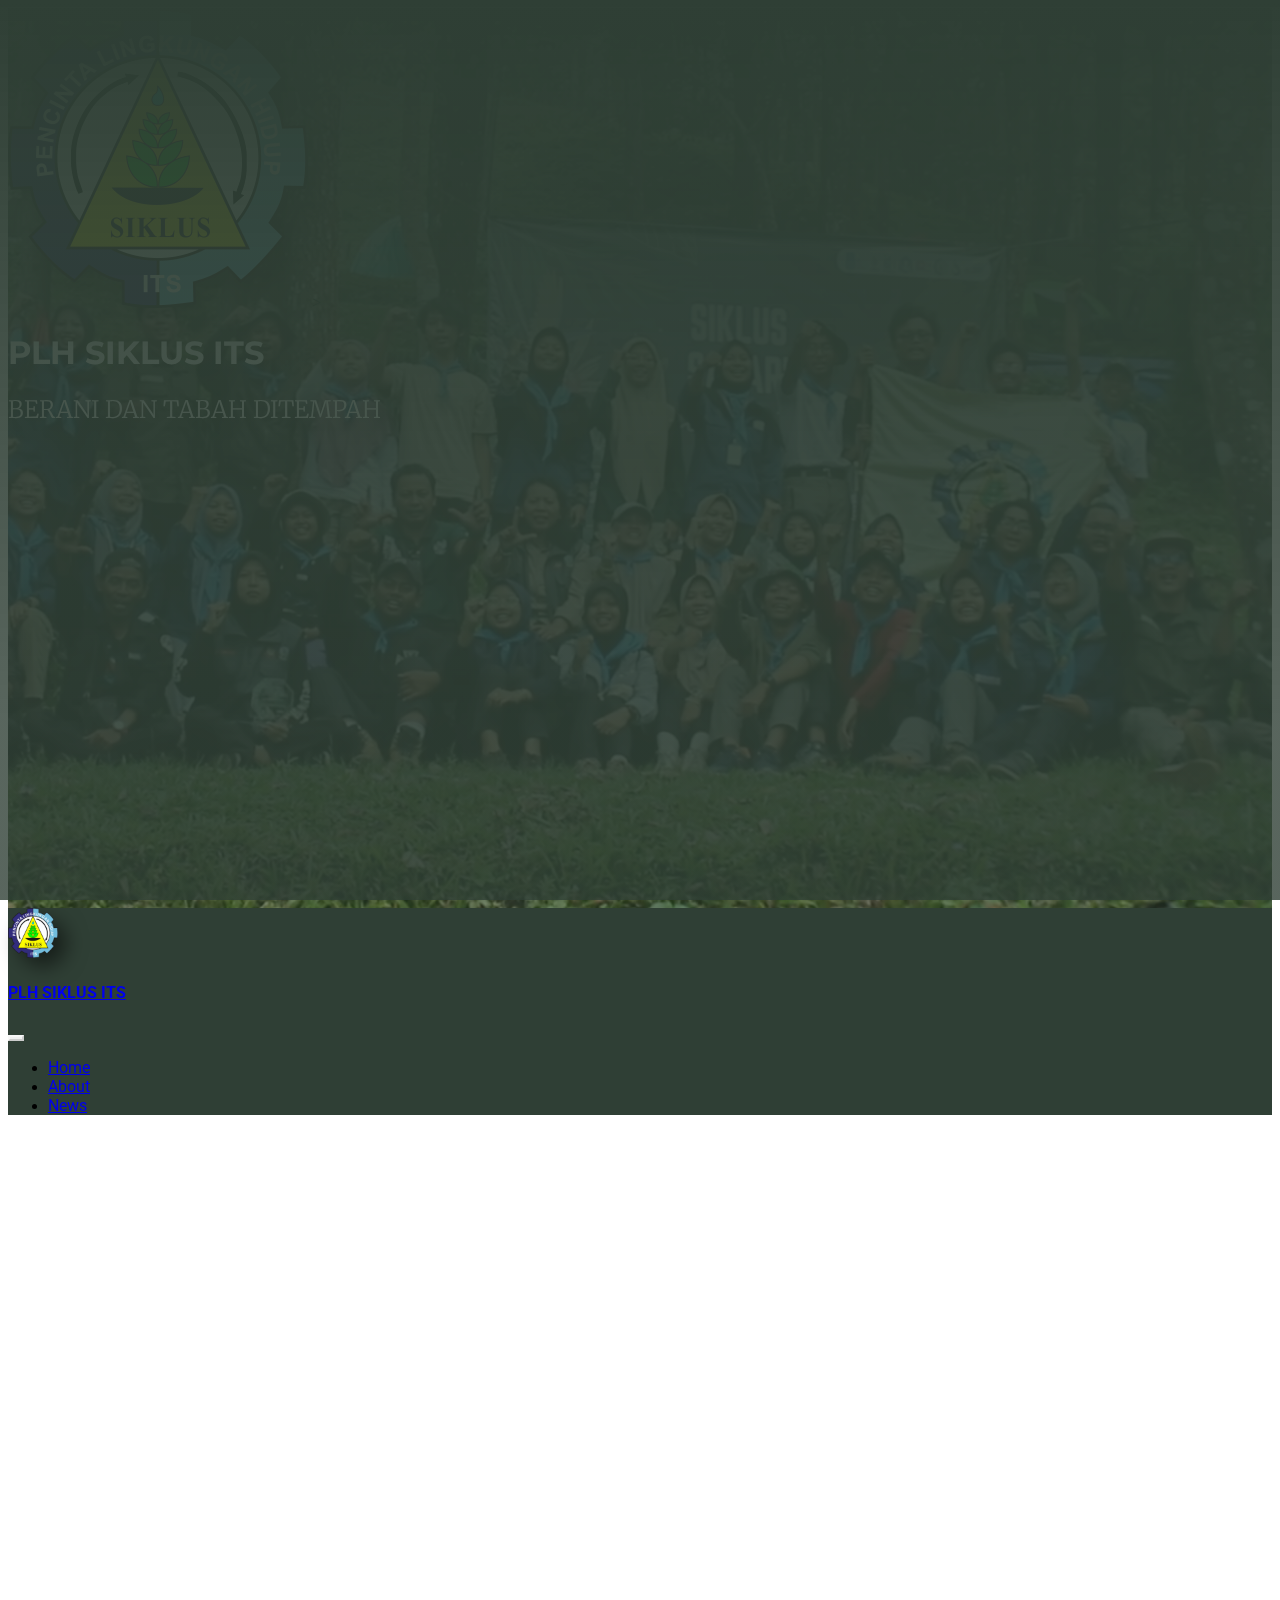
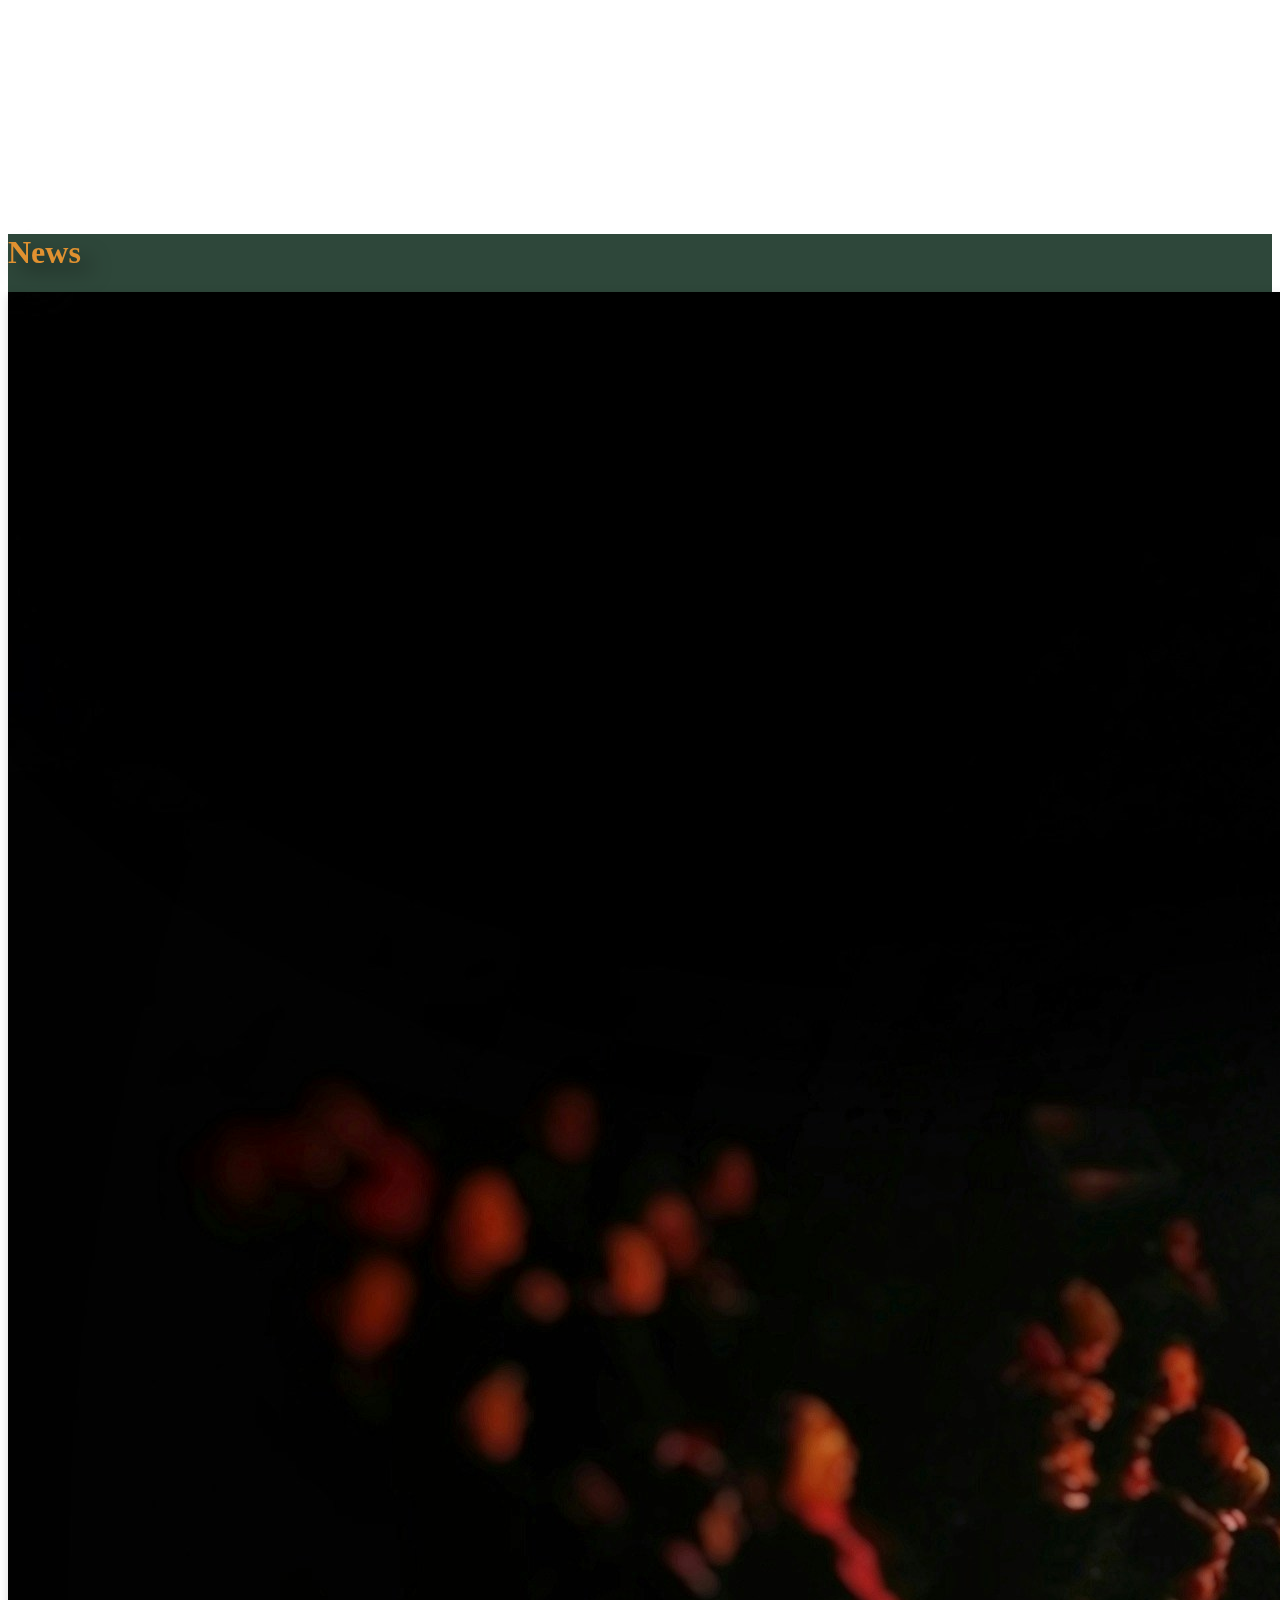
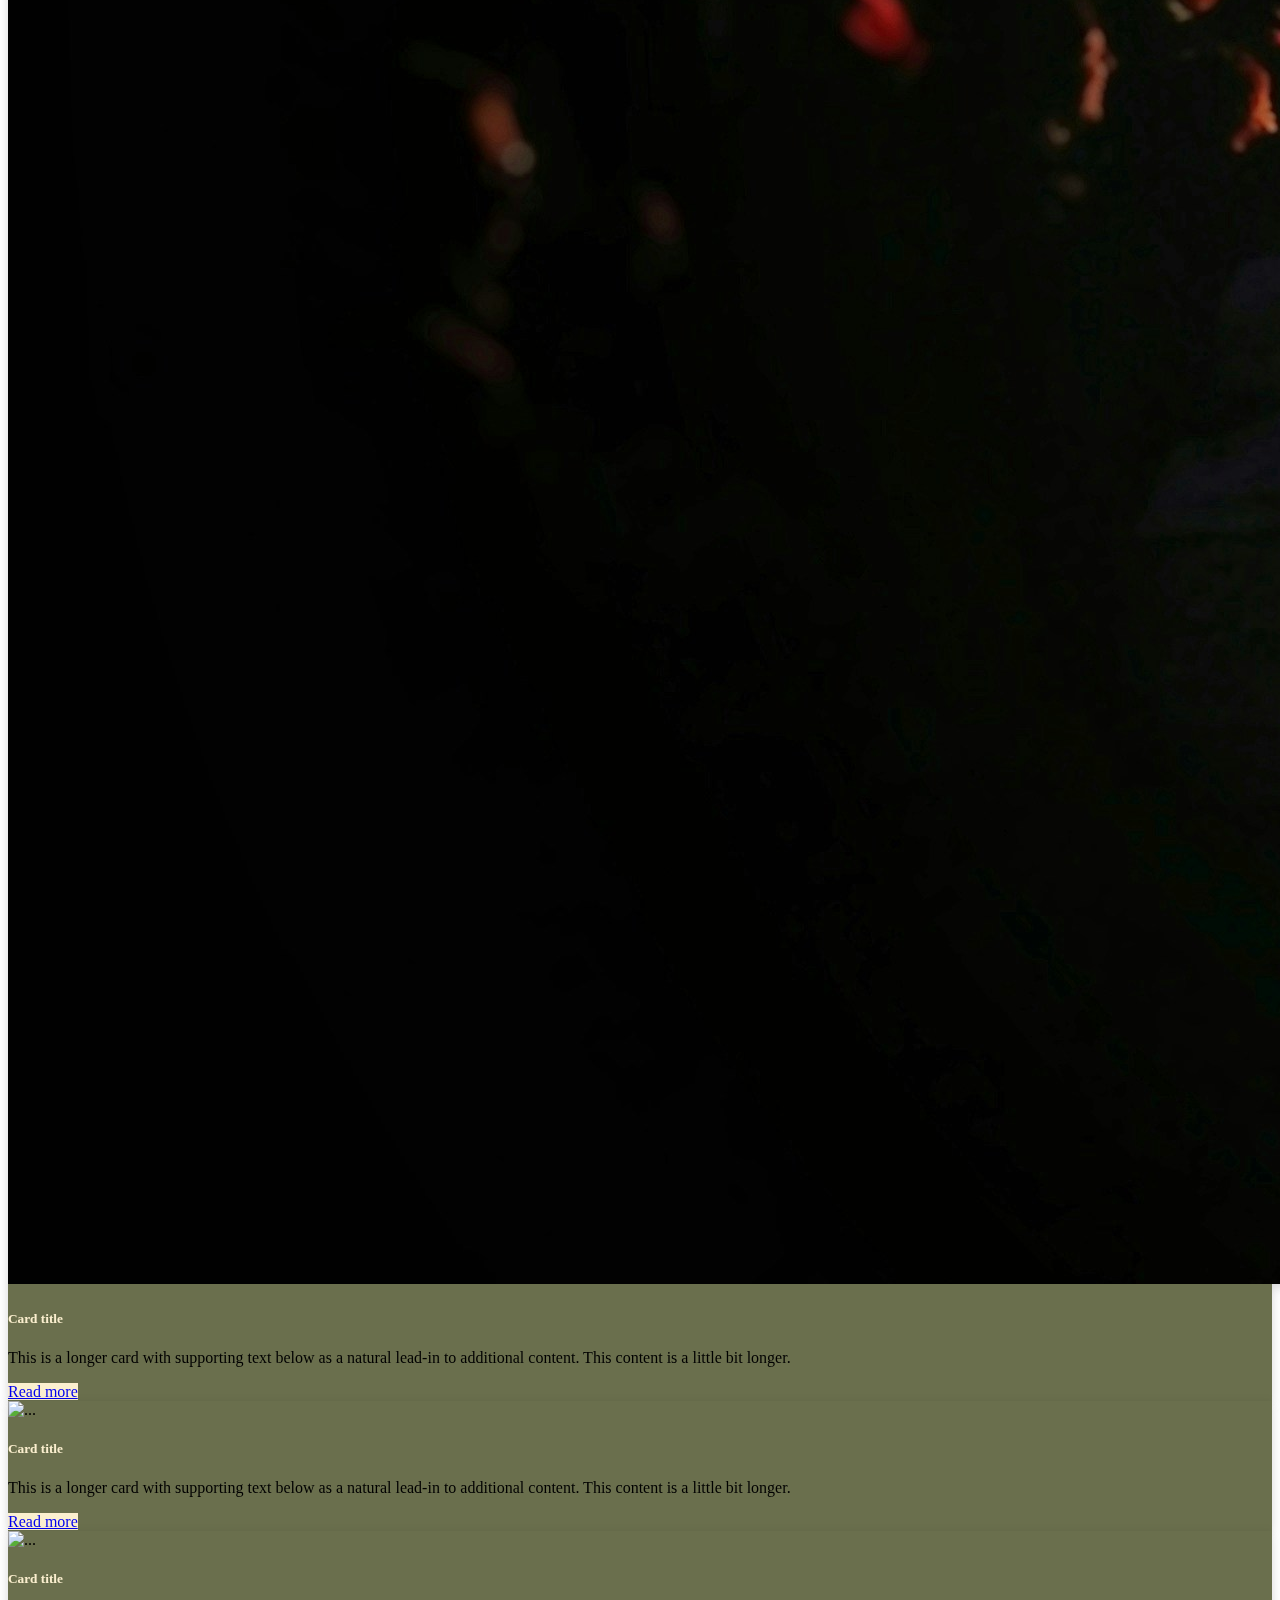
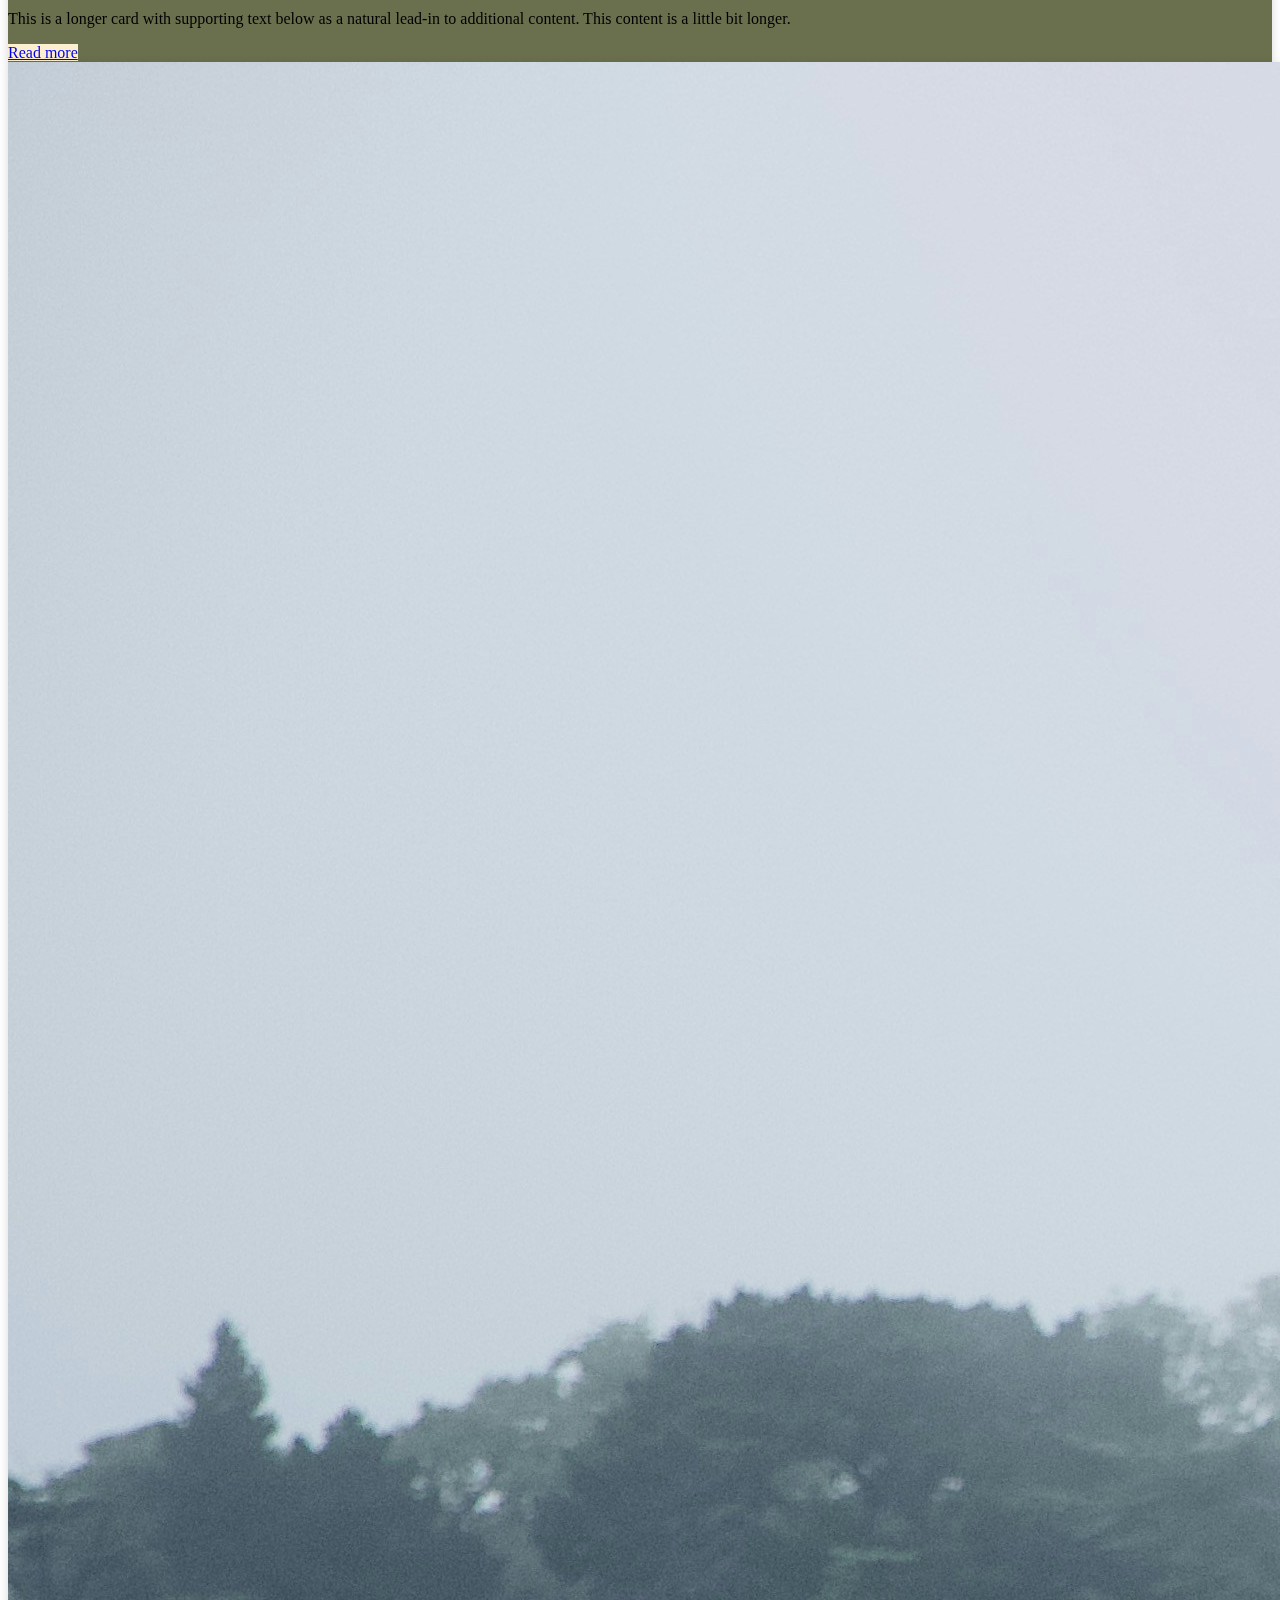
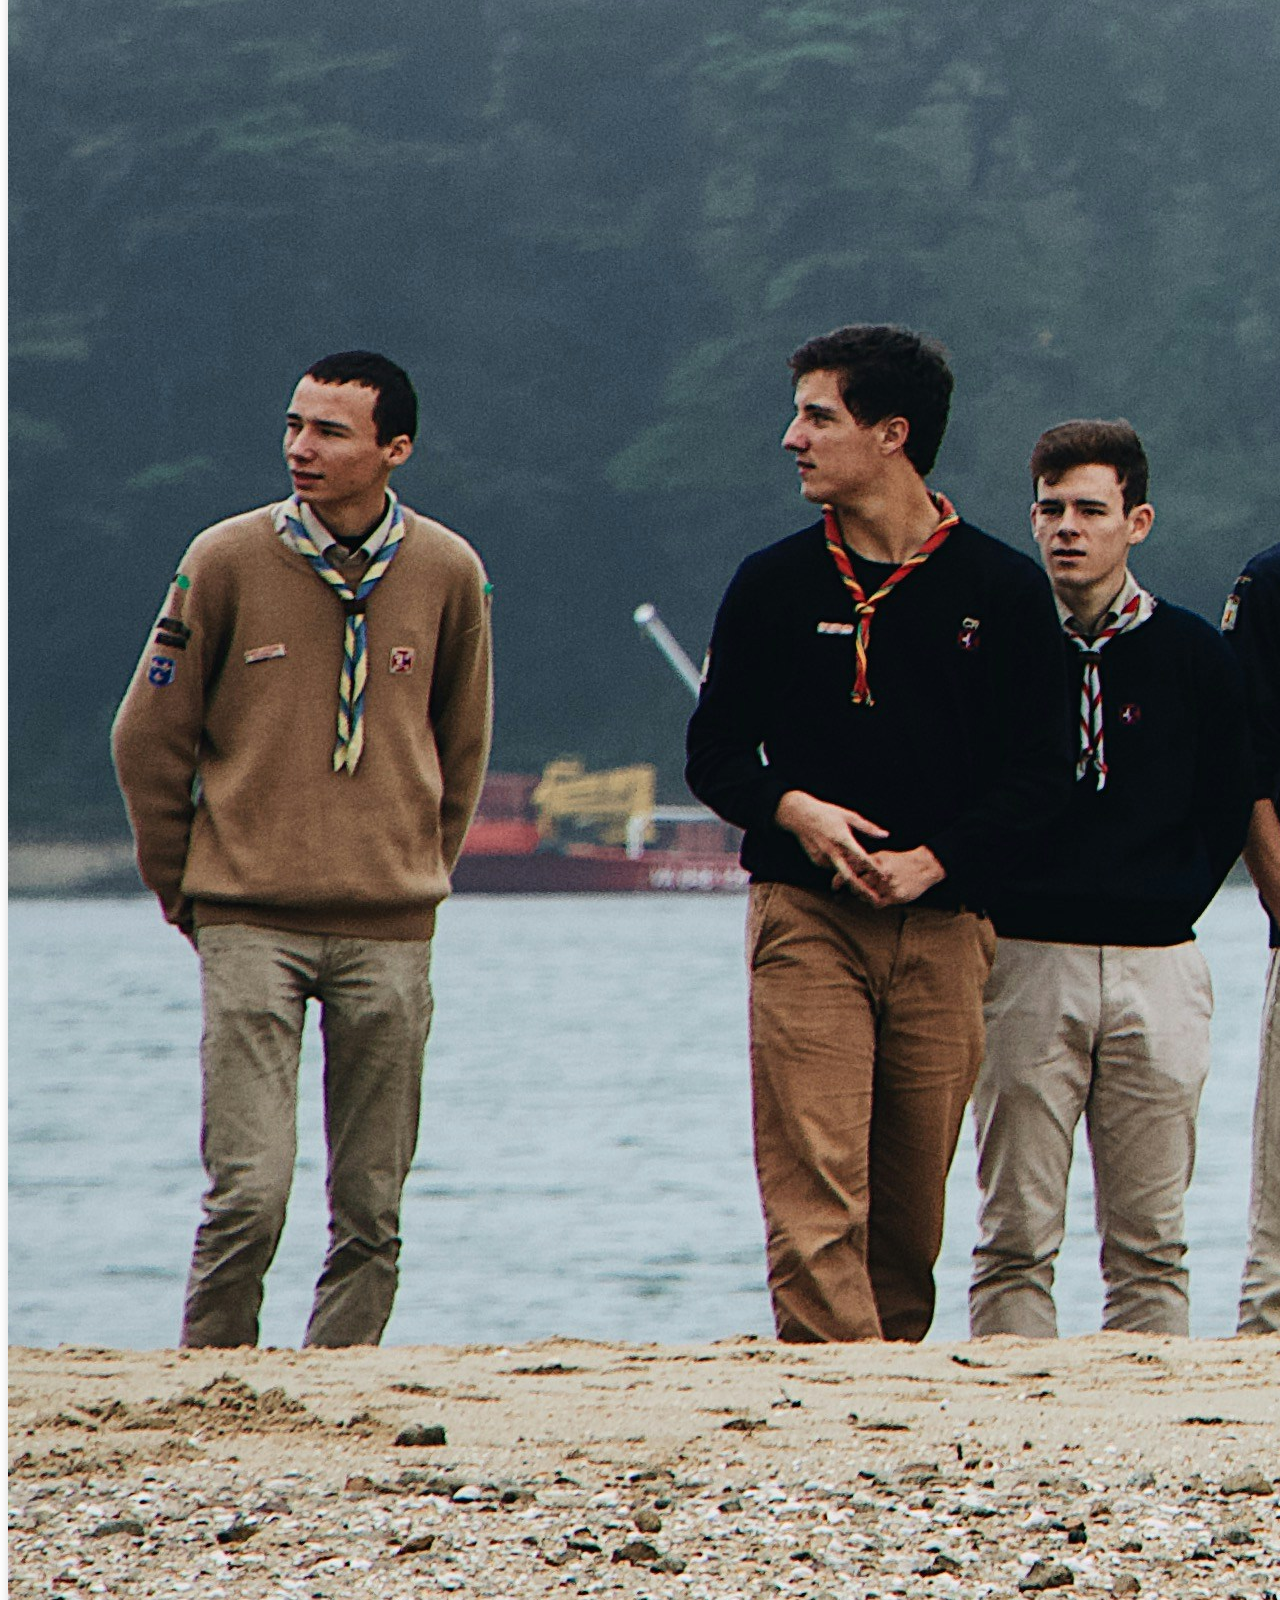
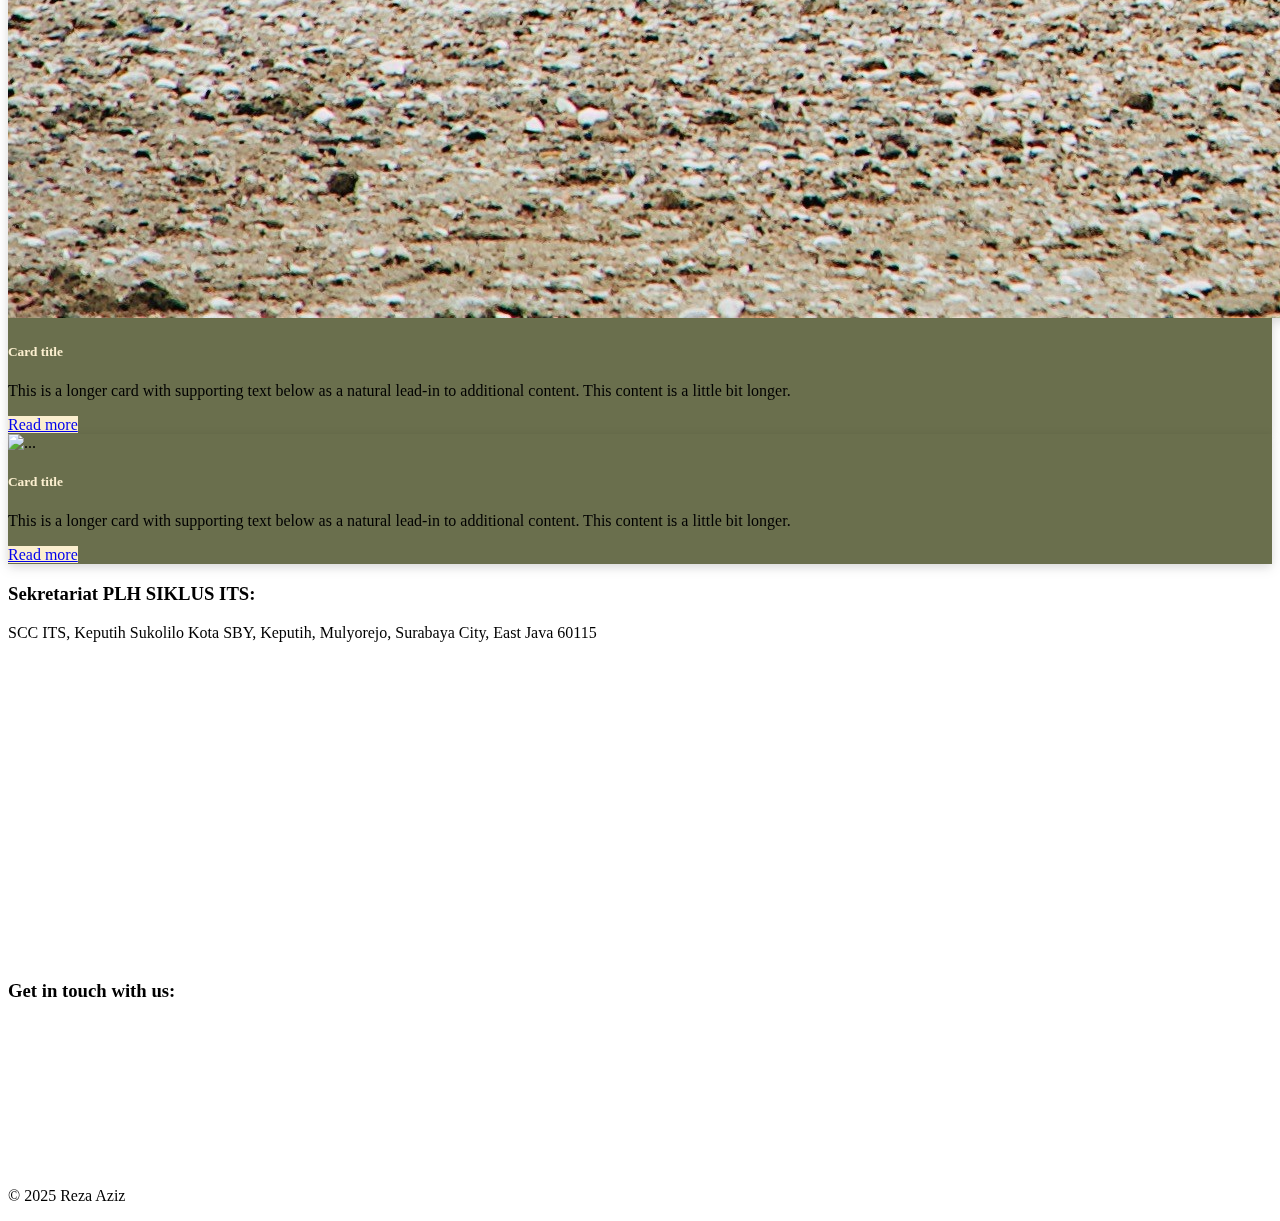
==== commit 867cc51a: "WEB 1.2 add transisi js with aos library" ====
--- a/index.html
+++ b/index.html
@@ -7,7 +7,9 @@
     <link rel="icon" href="picture/logo-siklus.png">
     <!-- BOOTSTRAP 5.2 -->
     <link href="https://cdn.jsdelivr.net/npm/bootstrap@5.2.3/dist/css/bootstrap.min.css" rel="stylesheet" integrity="sha384-rbsA2VBKQhggwzxH7pPCaAqO46MgnOM80zW1RWuH61DGLwZJEdK2Kadq2F9CUG65" crossorigin="anonymous">
-    <!-- JS -->
+    <!-- AOS -->
+    <script src="https://unpkg.com/aos@2.3.1/dist/aos.js"></script>
+    <link href="https://unpkg.com/aos@2.3.1/dist/aos.css" rel="stylesheet">
     <!-- CUSTOM CSS -->
      <link rel="stylesheet" href="style.css">
      <!-- Font Family -->
@@ -21,9 +23,12 @@
       <div class="bgImage">
         <div class="overlay"></div>
         <div class="content position-relative d-flex flex-column justify-content-center align-items-center">
-          <img src="picture/logo-siklus.png" alt="" id="logo"  >
-          <h1 class="text-center mt-2 ">PLH SIKLUS ITS</h1>
-          <h2 class="text-center">BERANI DAN TABAH DITEMPAH</h2>
+          <img src="picture/logo-siklus.png" alt="" id="logo" data-aos="fade-up"
+          data-aos-duration="3000">  >
+          <h1 class="text-center mt-2 "data-aos="fade-up"
+          data-aos-duration="3000" data-aos-delay="500">PLH SIKLUS ITS</h1>
+          <h2 class="text-center"data-aos="fade-up"
+          data-aos-duration="3000" data-aos-delay="1000">BERANI DAN TABAH DITEMPAH</h2>
         </div>
       </div>
     </section>
@@ -58,24 +63,38 @@
      <section id="about" class="d-flex flex-column justify-content-center align-items-center py-5">
       <div class="container text-center">
           <div class="col">
-            <h1>About Us</h1>
+            <h1 data-aos="fade-down"
+            data-aos-easing="linear"
+            data-aos-duration="1500">About Us</h1>
           </div>
           <div class="col">
-            <p>Lorem, ipsum dolor sit amet consectetur adipisicing elit. Perspiciatis recusandae, rerum corporis cumque optio libero placeat sit dicta autem, aut quis consequuntur sequi consectetur neque, quia adipisci. Quisquam et labore magnam ipsam quidem, rerum molestias porro incidunt quas libero. Minus omnis, magnam et odio molestias vel quas officiis rem, explicabo commodi asperiores beatae expedita excepturi aliquam. Porro ipsum, quisquam ad quas nulla nobis nihil error rerum dolorem eligendi itaque eaque quibusdam magni similique odio id dignissimos iste officiis placeat veniam accusamus laboriosam omnis quis? Fugit quo quos provident consectetur deleniti ipsa, quae non, inventore praesentium ab tenetur distinctio nobis quidem!</p>
+            <p data-aos="fade-down"
+            data-aos-easing="linear"
+            data-aos-duration="1500"
+            data-aos-delay="50">Lorem, ipsum dolor sit amet consectetur adipisicing elit. Perspiciatis recusandae, rerum corporis cumque optio libero placeat sit dicta autem, aut quis consequuntur sequi consectetur neque, quia adipisci. Quisquam et labore magnam ipsam quidem, rerum molestias porro incidunt quas libero. Minus omnis, magnam et odio molestias vel quas officiis rem, explicabo commodi asperiores beatae expedita excepturi aliquam. Porro ipsum, quisquam ad quas nulla nobis nihil error rerum dolorem eligendi itaque eaque quibusdam magni similique odio id dignissimos iste officiis placeat veniam accusamus laboriosam omnis quis? Fugit quo quos provident consectetur deleniti ipsa, quae non, inventore praesentium ab tenetur distinctio nobis quidem!</p>
           </div>
         </div>
       </div>
       <div class="container mt-5">
         <div class="row">
-          <div class="col-md-4 col-12 d-flex flex-column align-items-center align-items-md-start">
+          <div class="col-md-4 col-12 d-flex flex-column align-items-center align-items-md-start" data-aos="fade-zoom-in"
+          data-aos-easing="ease-in-back"
+          data-aos-delay="700"
+          data-aos-offset="0">
             <img src="picture/profile-picture-ketum.png" alt="" class="object-fit-cover rounded-2 shadow  d-flex align-items-center" style="height: 17rem; width: 13rem; border: solid #e19130 1px;">
             <span class="ms-3">Ketua Umum 2025-2026</span>
           </div>
-          <div class="col-md-3 col-lg-4 col-12 text-center text-md-start">
+          <div class="col-md-3 col-lg-4 col-12 text-center text-md-start" data-aos="fade-zoom-in"
+          data-aos-easing="ease-in-back"
+          data-aos-delay="900"
+          data-aos-offset="0">
             <h2> Visi:</h2>
             <p>Mewujudkan PLH SIKLUS ITS yang Bereksistensi dengan Meningkatkan Iklim Responsif dan Kolaboratif sebagai Wadah Pengembangan Anggota yang Berdaya Saing dan Bermanfaat dalam Pelestarian Lingkungan Hidup</p>
           </div>
-          <div class="col-md-5 col-lg-4 col-12 text-center text-md-start">
+          <div class="col-md-5 col-lg-4 col-12 text-center text-md-start" data-aos="fade-zoom-in"
+          data-aos-easing="ease-in-back"
+          data-aos-delay="1100"
+          data-aos-offset="0">
             <h2> Misi:</h2>
             <ul>
               <li>Meningkatkan responsibilitas terhadap isu dan permasalahan Lingkungan Hidup baik
@@ -102,41 +121,41 @@
             <!-- CARD START -->
             <div class="row row-cols-1 row-cols-md-3 g-4 justify-content-evenly">
               
+              <div class="col" >
+                <div class="card h-100" style="border: none; background-color: #6a6f4d;">
+                  <img src="picture/card-1.jpg" class="card-img-top" alt="...">
+                  <div class="card-body">
+                    <h5 class="card-title" style="color: #fbefcf;">Card title</h5>
+                    <p class="card-text text-white">This is a longer card with supporting text below as a natural lead-in to additional content. This content is a little bit longer.</p>
+                    <a href="404.html" class="btn">Read more</a>
+                  </div>
+                </div>
+              </div>
+
+              <div class="col" >
+                <div class="card h-100" style="border: none; background-color: #6a6f4d;">
+                  <img src="picture/card-2.jpg" class="card-img-top" alt="...">
+                  <div class="card-body">
+                    <h5 class="card-title" style="color: #fbefcf;">Card title</h5>
+                    <p class="card-text text-white">This is a longer card with supporting text below as a natural lead-in to additional content. This content is a little bit longer.</p>
+                    <a href="#" class="btn">Read more</a>
+                  </div>
+                </div>
+              </div>
+
+              <div class="col" >
+                <div class="card h-100" style="border: none; background-color: #6a6f4d;">
+                  <img src="picture/card-3.jpg" class="card-img-top" alt="...">
+                  <div class="card-body">
+                    <h5 class="card-title" style="color: #fbefcf;">Card title</h5>
+                    <p class="card-text text-white">This is a longer card with supporting text below as a natural lead-in to additional content. This content is a little bit longer.</p>
+                    <a href="#" class="btn">Read more</a>
+                  </div>
+                </div>
+              </div>
+
               <div class="col">
                 <div class="card h-100" style="border: none; background-color: #6a6f4d;">
-                  <img src="picture/card-1.jpg" class="card-img-top" alt="...">
-                  <div class="card-body">
-                    <h5 class="card-title" style="color: #fbefcf;">Card title</h5>
-                    <p class="card-text text-white">This is a longer card with supporting text below as a natural lead-in to additional content. This content is a little bit longer.</p>
-                    <a href="404.html" class="btn">Read more</a>
-                  </div>
-                </div>
-              </div>
-
-              <div class="col">
-                <div class="card h-100" style="border: none; background-color: #6a6f4d;">
-                  <img src="picture/card-2.jpg" class="card-img-top" alt="...">
-                  <div class="card-body">
-                    <h5 class="card-title" style="color: #fbefcf;">Card title</h5>
-                    <p class="card-text text-white">This is a longer card with supporting text below as a natural lead-in to additional content. This content is a little bit longer.</p>
-                    <a href="#" class="btn">Read more</a>
-                  </div>
-                </div>
-              </div>
-
-              <div class="col">
-                <div class="card h-100" style="border: none; background-color: #6a6f4d;">
-                  <img src="picture/card-3.jpg" class="card-img-top" alt="...">
-                  <div class="card-body">
-                    <h5 class="card-title" style="color: #fbefcf;">Card title</h5>
-                    <p class="card-text text-white">This is a longer card with supporting text below as a natural lead-in to additional content. This content is a little bit longer.</p>
-                    <a href="#" class="btn">Read more</a>
-                  </div>
-                </div>
-              </div>
-
-              <div class="col">
-                <div class="card h-100" style="border: none; background-color: #6a6f4d;">
                   <img src="picture/card-4.jpg" class="card-img-top" alt="...">
                   <div class="card-body">
                     <h5 class="card-title" style="color: #fbefcf;">Card title</h5>
@@ -146,7 +165,7 @@
                 </div>
               </div>
 
-              <div class="col">
+              <div class="col" >
                 <div class="card h-100" style="border: none; background-color: #6a6f4d;">
                   <img src="picture/card-5.jpg" class="card-img-top" alt="...">
                   <div class="card-body">
@@ -197,34 +216,9 @@
 
       <!-- SCRIPT -->
        <!-- SCROLL MECHANISM -->
-      <script>
-        document.addEventListener("DOMContentLoaded", function() {
-    const navbarHeight = document.querySelector('.navbar').offsetHeight;
-    
-    document.querySelectorAll('a[href^="#"]').forEach(anchor => {
-      anchor.addEventListener('click', function(e) {
-        e.preventDefault();
-        
-        if (this.getAttribute('href') === '#') {
-          window.scrollTo({
-            top: 0,
-            behavior: 'smooth'
-          });
-        } else {
-          const targetElement = document.querySelector(this.getAttribute('href'));
-          const elementPosition = targetElement.getBoundingClientRect().top;
-          const offsetPosition = elementPosition - navbarHeight;
-          
-          window.scrollBy({
-            top: offsetPosition,
-            behavior: 'smooth'
-          });
-        }
-      });
-    });
-  });
-      </script>
-    
-    <script src="https://cdn.jsdelivr.net/npm/bootstrap@5.2.3/dist/js/bootstrap.bundle.min.js" integrity="sha384-kenU1KFdBIe4zVF0s0G1M5b4hcpxyD9F7jL+jjXkk+Q2h455rYXK/7HAuoJl+0I4" crossorigin="anonymous"></script>
+      <script src="script.js"></script>
+      <!-- AOS -->
+      <script> AOS.init();</script>
+      <script src="https://cdn.jsdelivr.net/npm/bootstrap@5.2.3/dist/js/bootstrap.bundle.min.js" integrity="sha384-kenU1KFdBIe4zVF0s0G1M5b4hcpxyD9F7jL+jjXkk+Q2h455rYXK/7HAuoJl+0I4" crossorigin="anonymous"></script>
   </body>
 </html>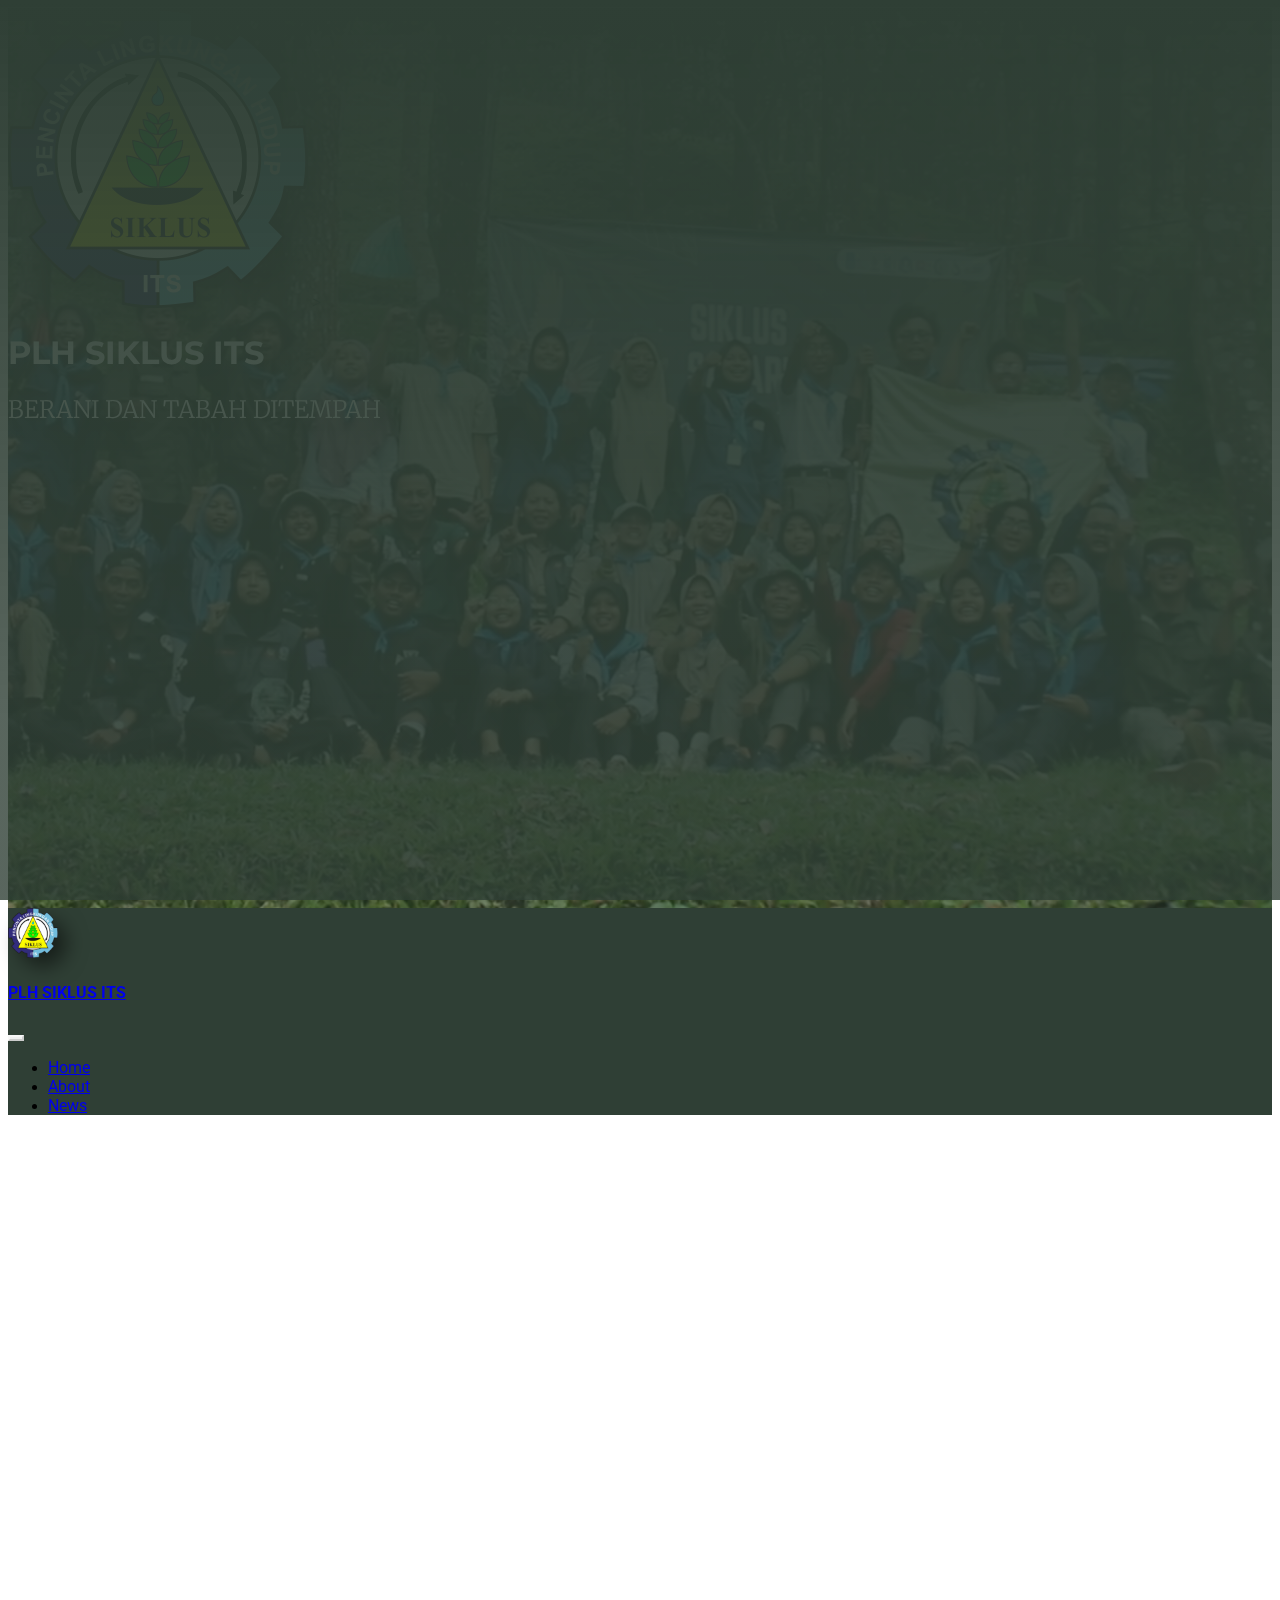
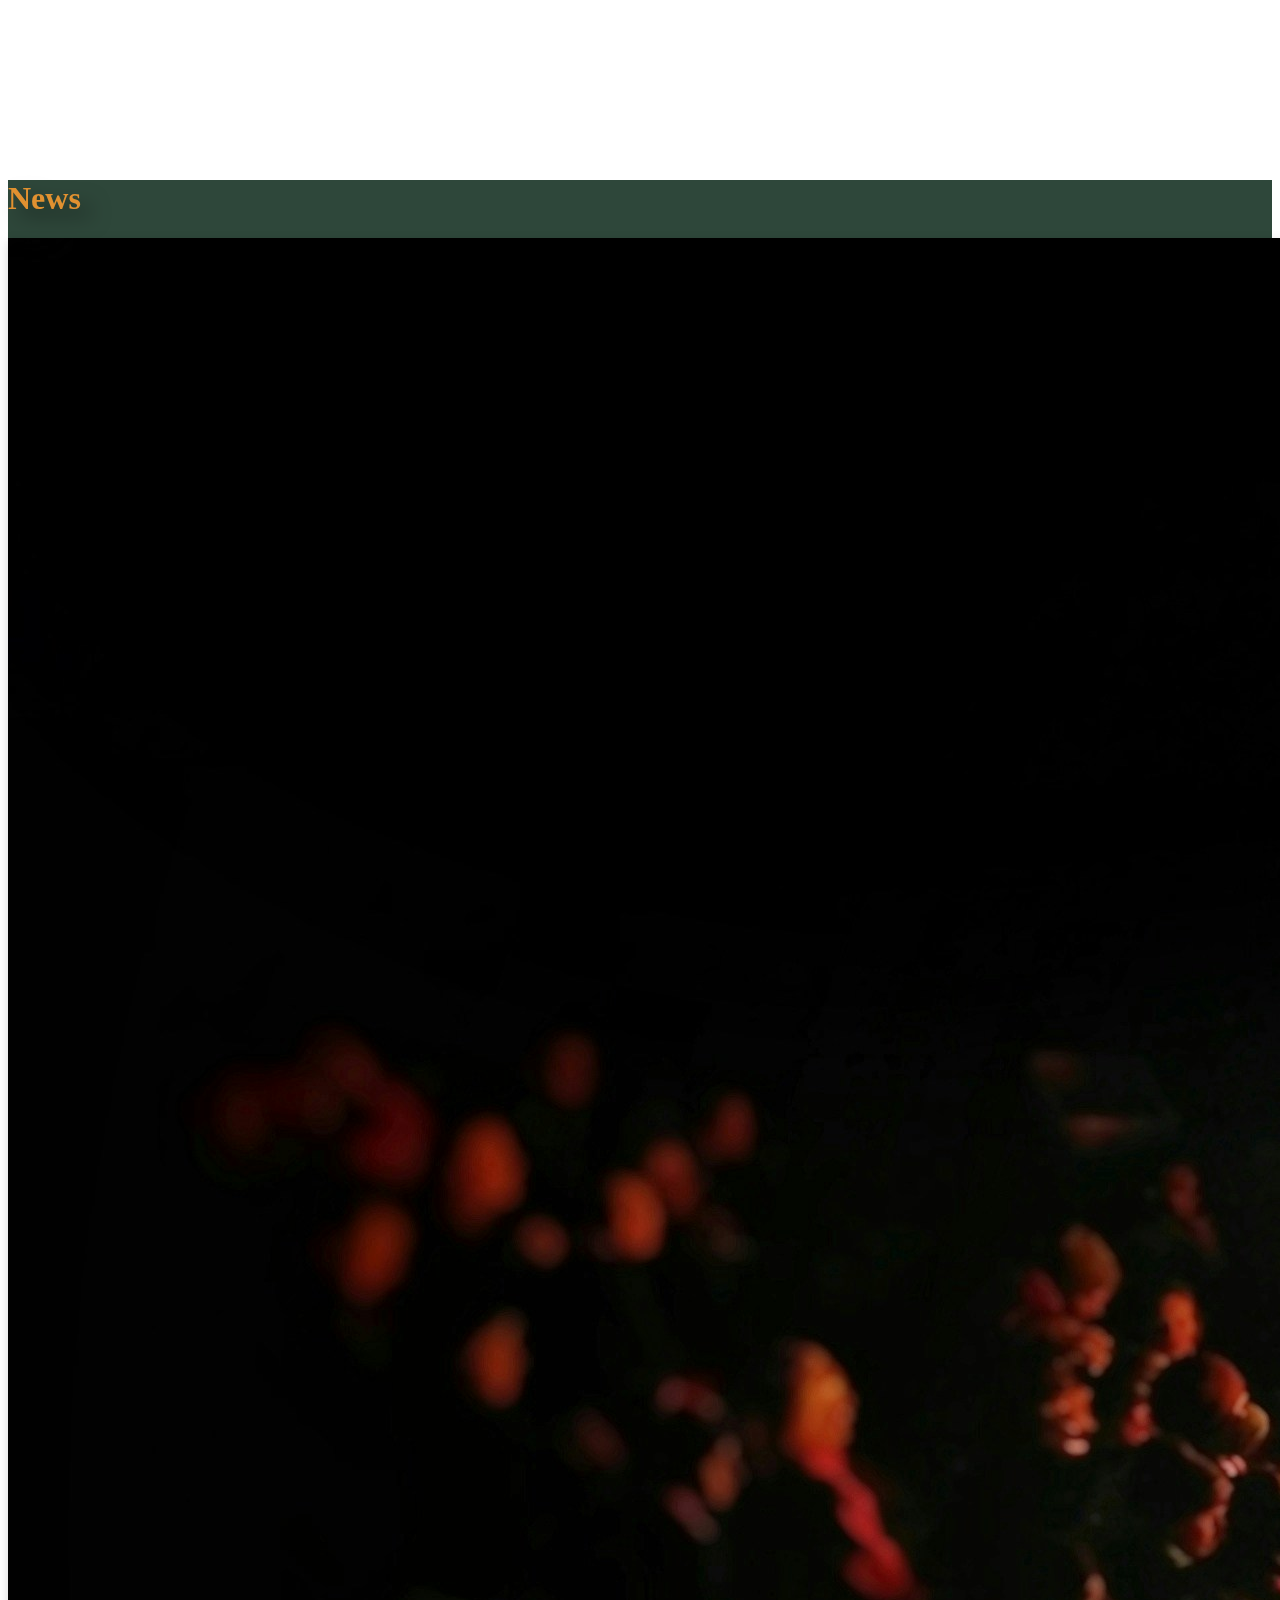
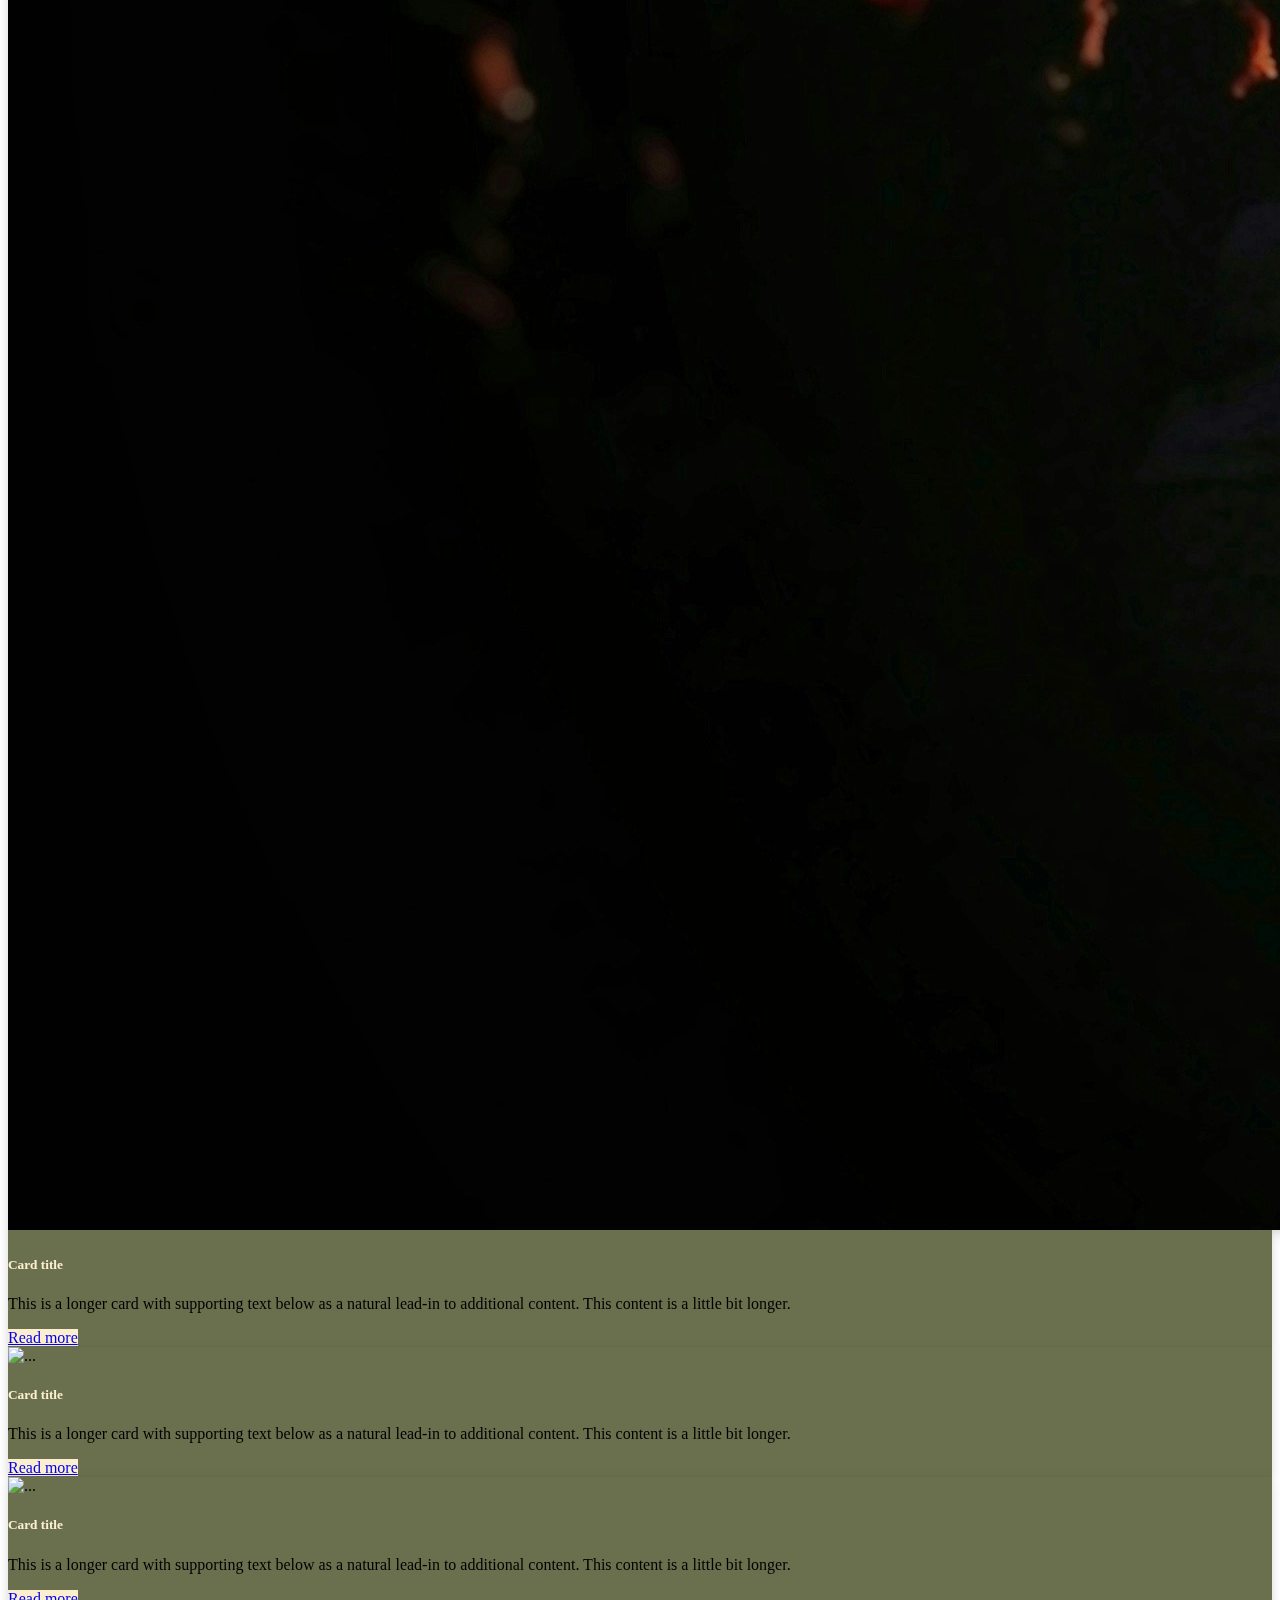
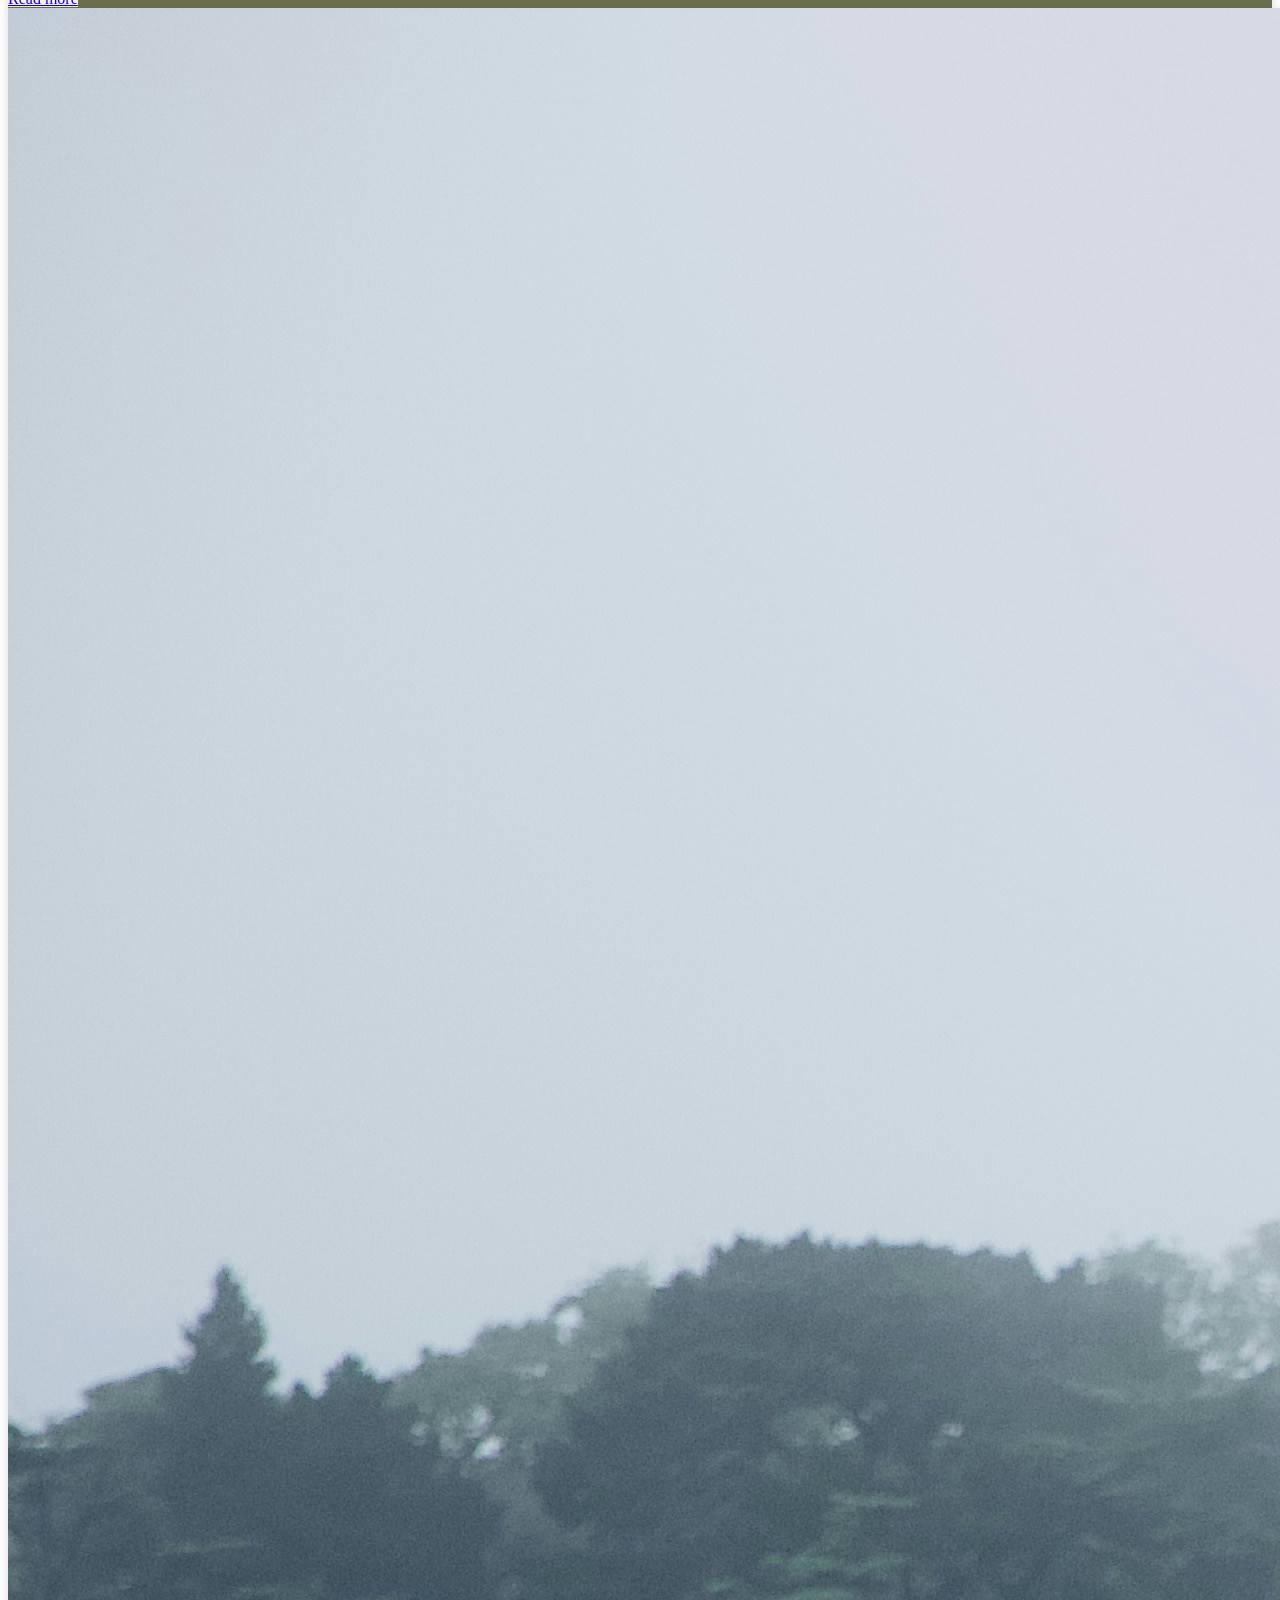
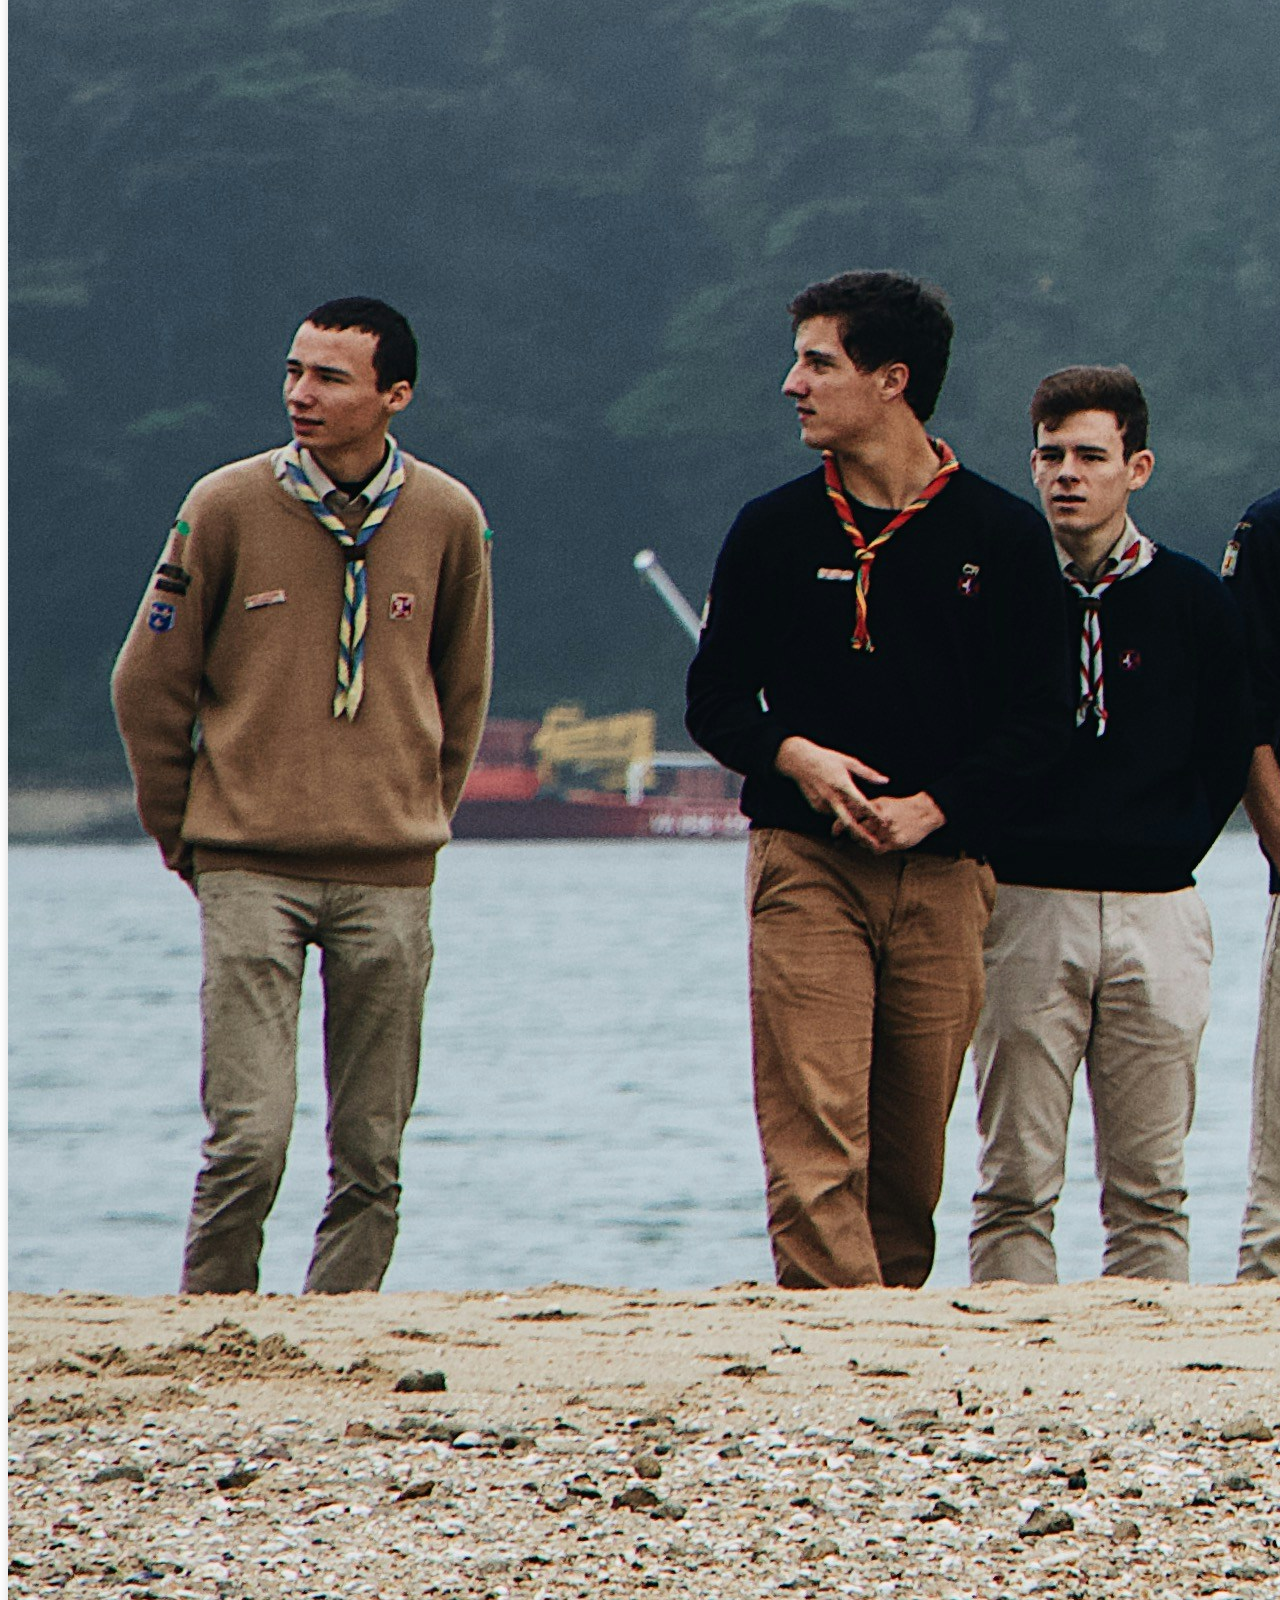
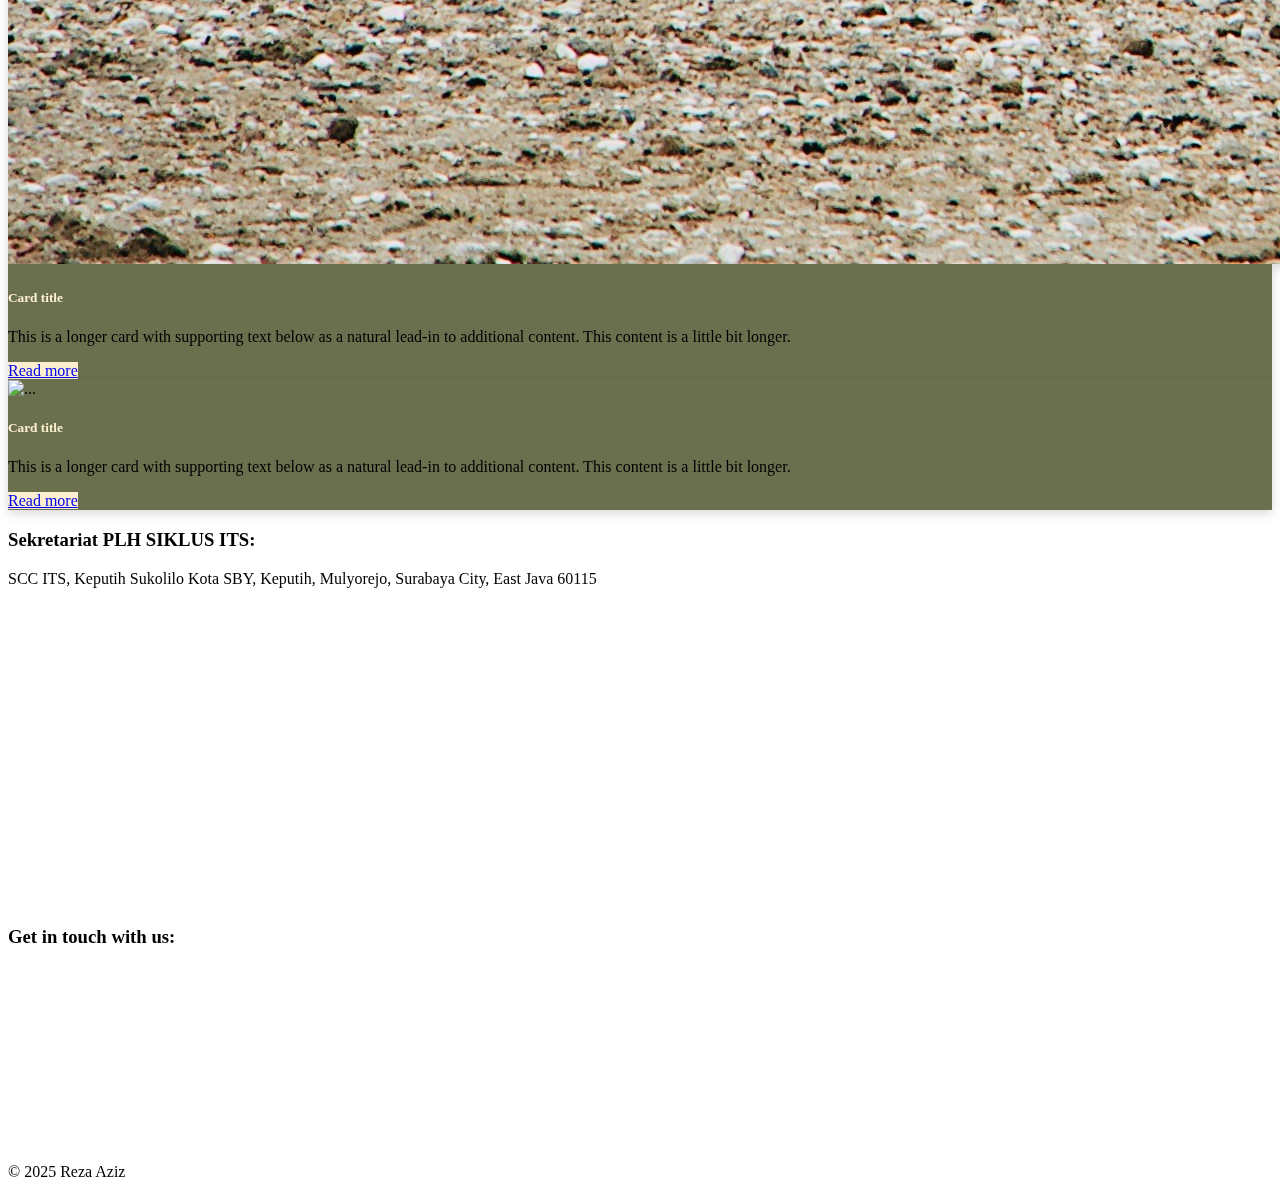
==== commit 73b1a8dc: "WEB 1.3" ====
--- a/index.html
+++ b/index.html
@@ -82,30 +82,21 @@
           data-aos-delay="700"
           data-aos-offset="0">
             <img src="picture/profile-picture-ketum.png" alt="" class="object-fit-cover rounded-2 shadow  d-flex align-items-center" style="height: 17rem; width: 13rem; border: solid #e19130 1px;">
-            <span class="ms-3">Ketua Umum 2025-2026</span>
+            <span class="ms-3">Ketua Umum 202X-202X</span>
           </div>
           <div class="col-md-3 col-lg-4 col-12 text-center text-md-start" data-aos="fade-zoom-in"
           data-aos-easing="ease-in-back"
           data-aos-delay="900"
           data-aos-offset="0">
             <h2> Visi:</h2>
-            <p>Mewujudkan PLH SIKLUS ITS yang Bereksistensi dengan Meningkatkan Iklim Responsif dan Kolaboratif sebagai Wadah Pengembangan Anggota yang Berdaya Saing dan Bermanfaat dalam Pelestarian Lingkungan Hidup</p>
+            <p>Lorem ipsum dolor, sit amet consectetur adipisicing elit. Iusto voluptatum reprehenderit unde enim quisquam veniam, assumenda odit autem consectetur obcaecati!</p>
           </div>
           <div class="col-md-5 col-lg-4 col-12 text-center text-md-start" data-aos="fade-zoom-in"
           data-aos-easing="ease-in-back"
           data-aos-delay="1100"
           data-aos-offset="0">
             <h2> Misi:</h2>
-            <ul>
-              <li>Meningkatkan responsibilitas terhadap isu dan permasalahan Lingkungan Hidup baik
-                insidental maupun strategis.</li>
-              <li>Optimalisasi kolaborasi dengan pihak eksternal untuk mencapai tujuan bersama yang
-                lebih efektif.</li>
-              <li>Mengembangkan kompetensi anggota di bidang manajerial, pelestarian lingkungan
-                hidup, dan olahraga alam bebas.</li>
-              <li>Berkontribusi dalam menyelesaikan permasalahan Lingkungan Hidup sebagai bentuk
-                kebermanfaatan kepada masyarakat.</li>
-            </ul>
+           <p>Lorem ipsum dolor sit amet consectetur adipisicing elit. Illum ipsa nisi saepe voluptates fuga quam, nihil molestias eveniet corporis minus? Quas ipsa optio officia, accusantium dicta repellendus cum repellat? Laudantium sint eius debitis voluptatibus dolore!</p>
           </div>
         </div>
       </div>
@@ -202,6 +193,7 @@
                 <li><a href="https://www.tiktok.com/@plhsiklusits?is_from_webapp=1&sender_device=pc"><svg xmlns="http://www.w3.org/2000/svg" viewBox="0 0 448 512"><path fill="#ffffff" d="M448 209.9a210.1 210.1 0 0 1 -122.8-39.3V349.4A162.6 162.6 0 1 1 185 188.3V278.2a74.6 74.6 0 1 0 52.2 71.2V0l88 0a121.2 121.2 0 0 0 1.9 22.2h0A122.2 122.2 0 0 0 381 102.4a121.4 121.4 0 0 0 67 20.1z"/></svg></a></li>
                 <li><a href="https://x.com/PLHSIKLUSITS"><svg xmlns="http://www.w3.org/2000/svg" viewBox="0 0 512 512"><path fill="#ffffff" d="M389.2 48h70.6L305.6 224.2 487 464H345L233.7 318.6 106.5 464H35.8L200.7 275.5 26.8 48H172.4L272.9 180.9 389.2 48zM364.4 421.8h39.1L151.1 88h-42L364.4 421.8z"/></svg></a></li>
                 <li><a href="https://www.youtube.com/@plhsiklusits7922"><svg xmlns="http://www.w3.org/2000/svg" viewBox="0 0 576 512"><path fill="#ffffff" d="M549.7 124.1c-6.3-23.7-24.8-42.3-48.3-48.6C458.8 64 288 64 288 64S117.2 64 74.6 75.5c-23.5 6.3-42 24.9-48.3 48.6-11.4 42.9-11.4 132.3-11.4 132.3s0 89.4 11.4 132.3c6.3 23.7 24.8 41.5 48.3 47.8C117.2 448 288 448 288 448s170.8 0 213.4-11.5c23.5-6.3 42-24.2 48.3-47.8 11.4-42.9 11.4-132.3 11.4-132.3s0-89.4-11.4-132.3zm-317.5 213.5V175.2l142.7 81.2-142.7 81.2z"/></svg></a></li>
+                <li><a href="mailto:ukm.siklus@its.ac.id"><svg xmlns="http://www.w3.org/2000/svg" viewBox="0 0 512 512"><path fill="#ffffff" d="M48 64C21.5 64 0 85.5 0 112c0 15.1 7.1 29.3 19.2 38.4L236.8 313.6c11.4 8.5 27 8.5 38.4 0L492.8 150.4c12.1-9.1 19.2-23.3 19.2-38.4c0-26.5-21.5-48-48-48L48 64zM0 176L0 384c0 35.3 28.7 64 64 64l384 0c35.3 0 64-28.7 64-64l0-208L294.4 339.2c-22.8 17.1-54 17.1-76.8 0L0 176z"/></svg></a></li>
               </ul>
             </div>
           </div>
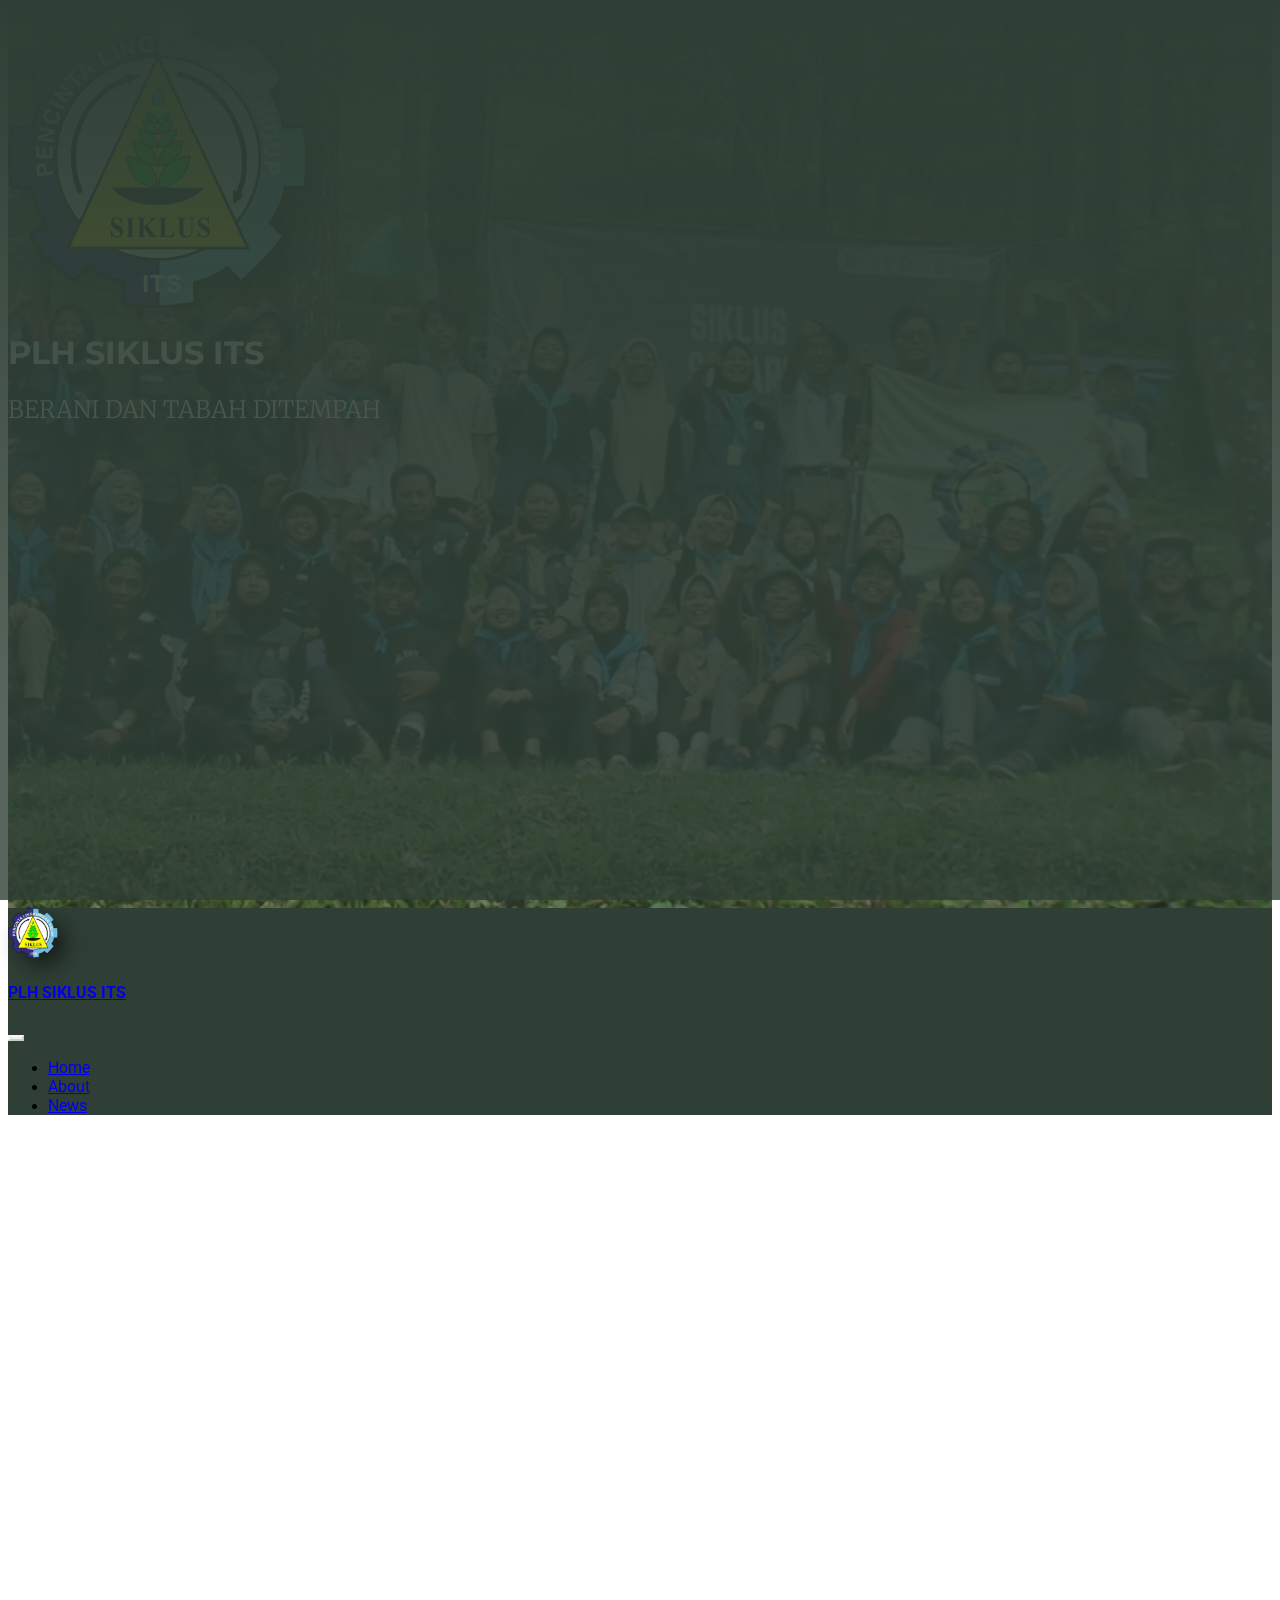
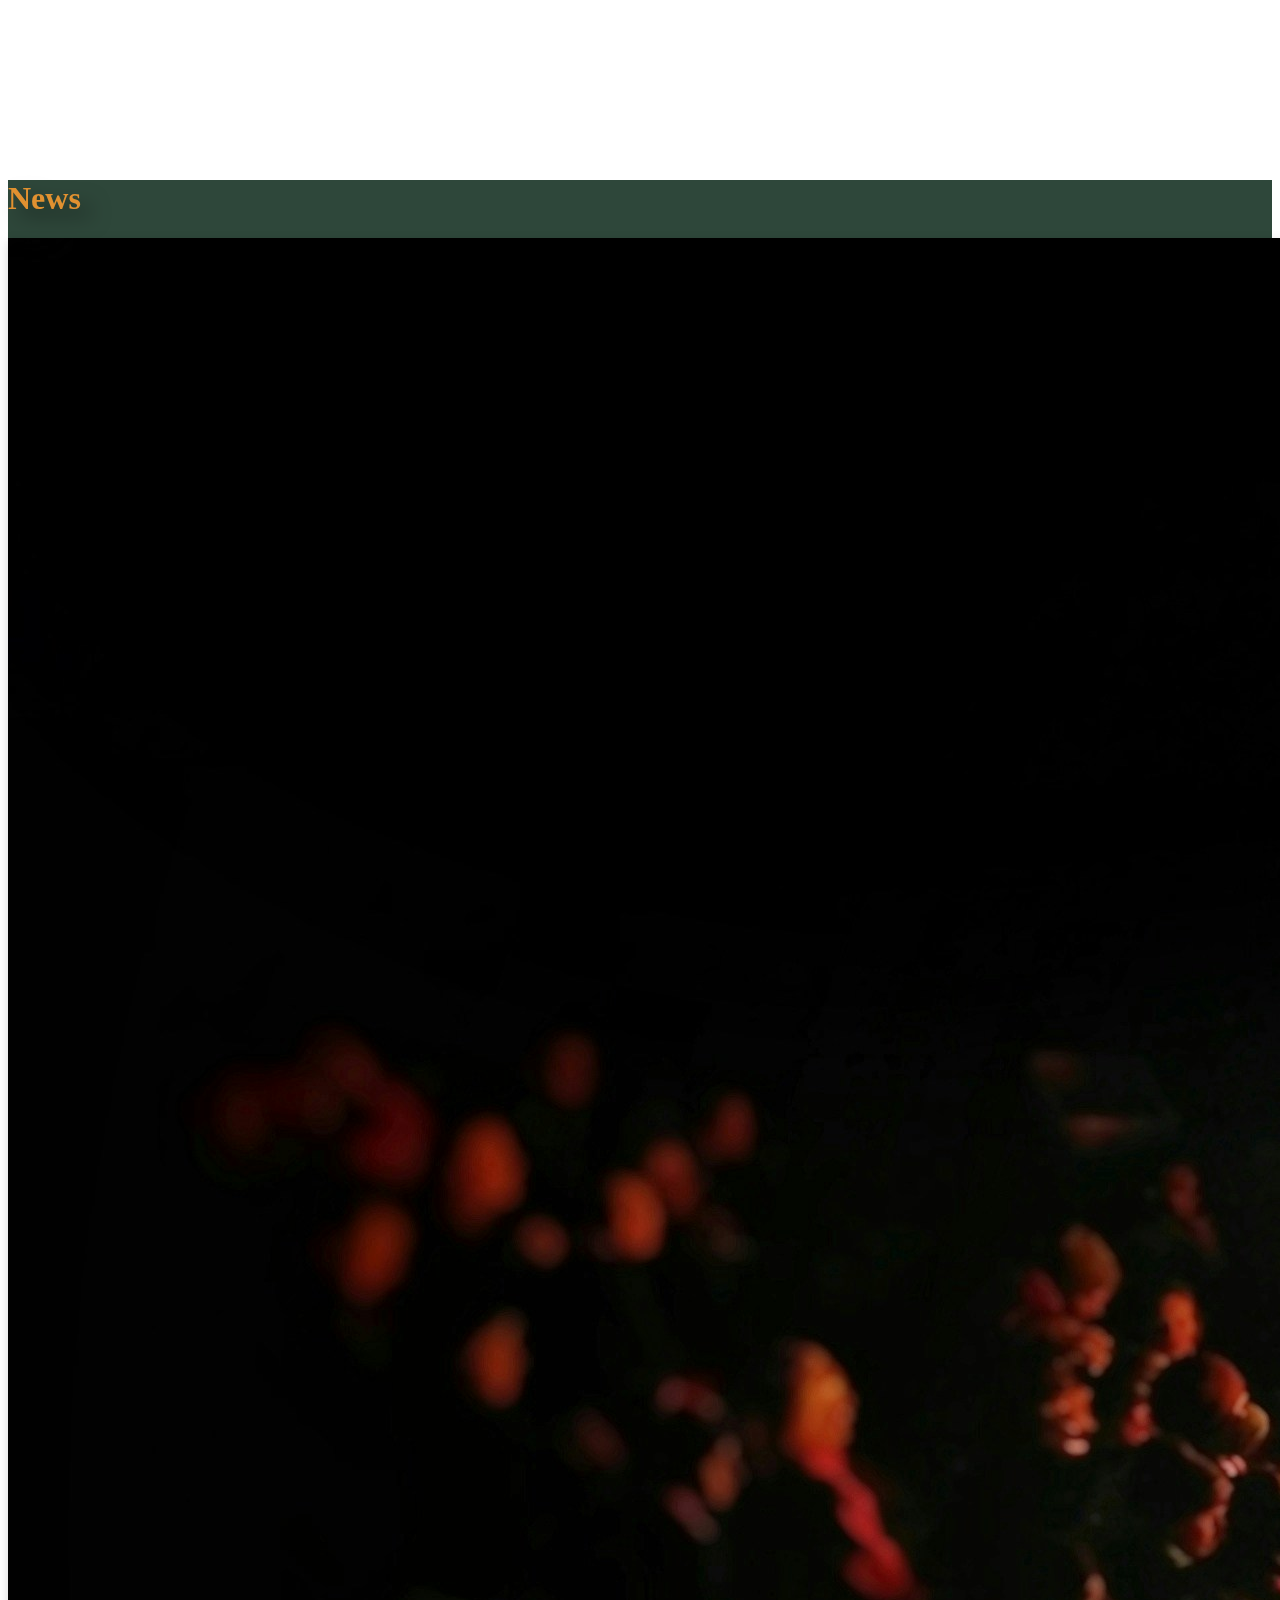
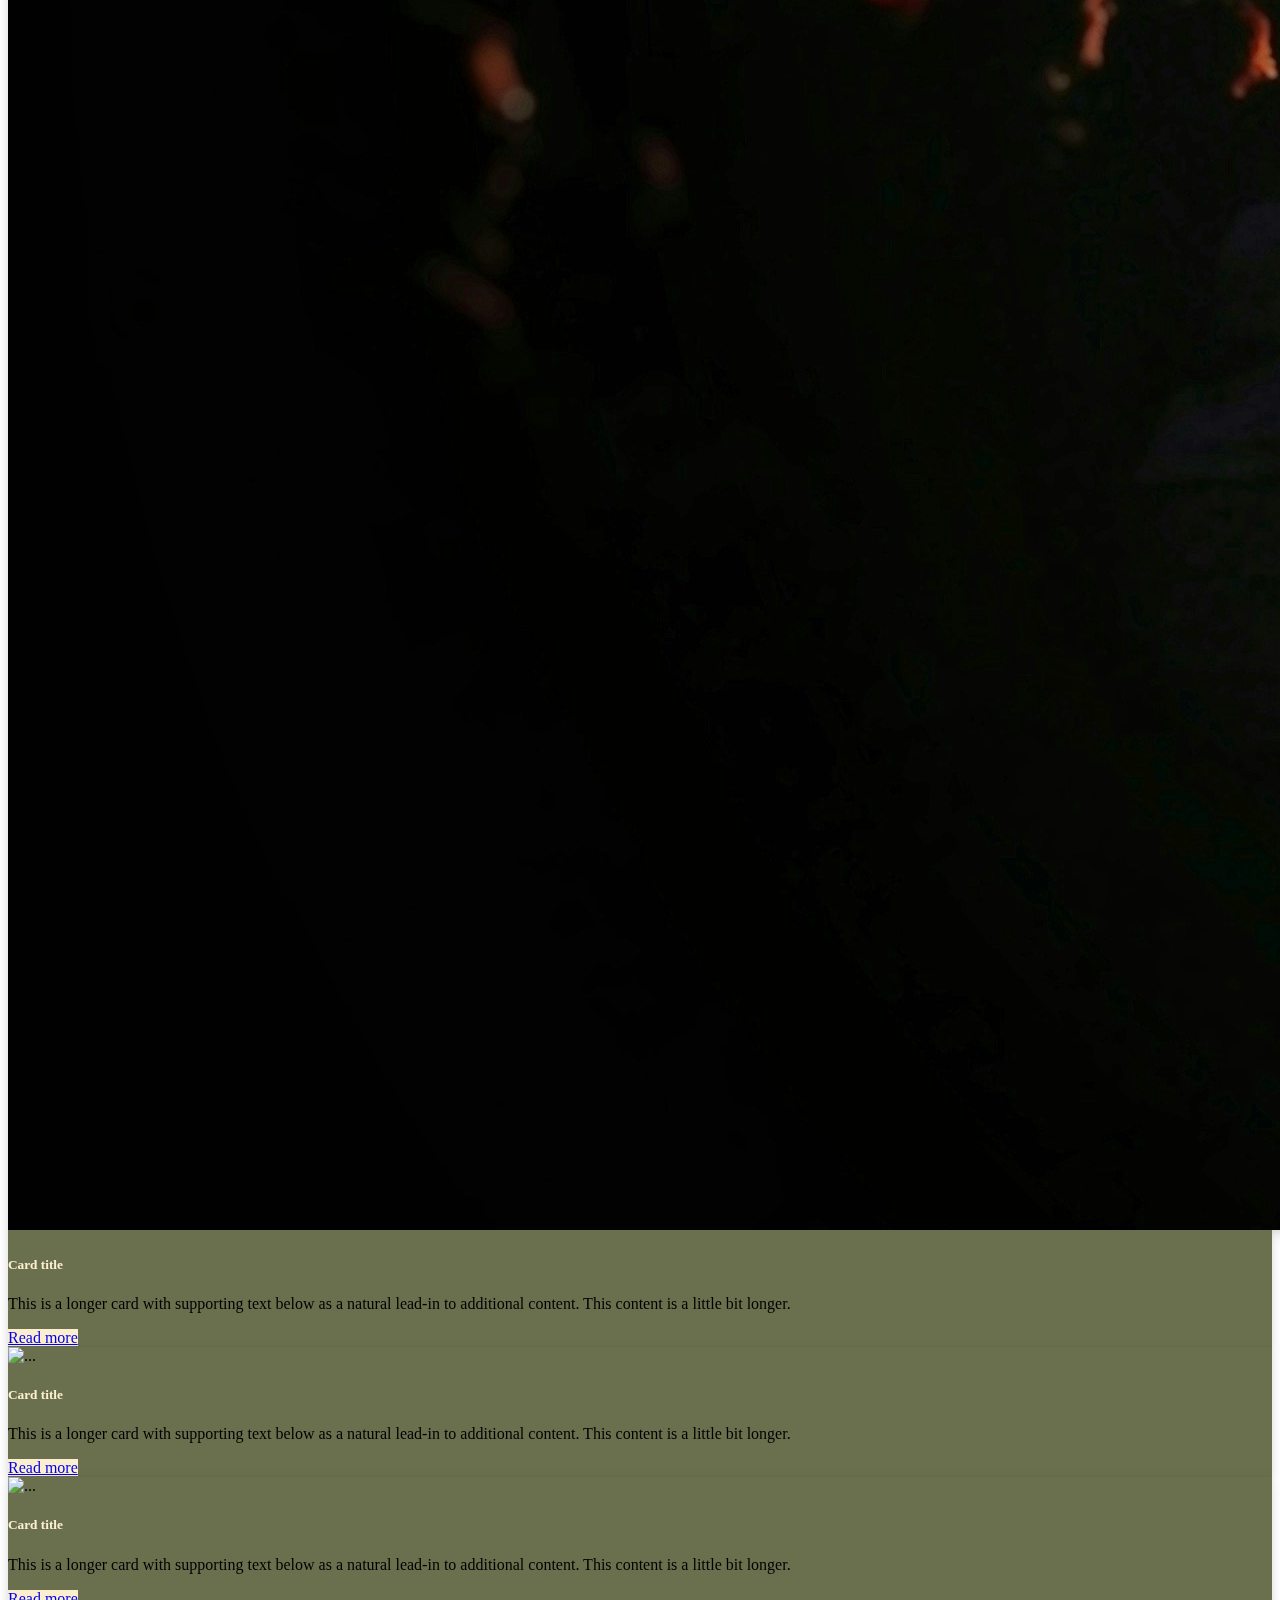
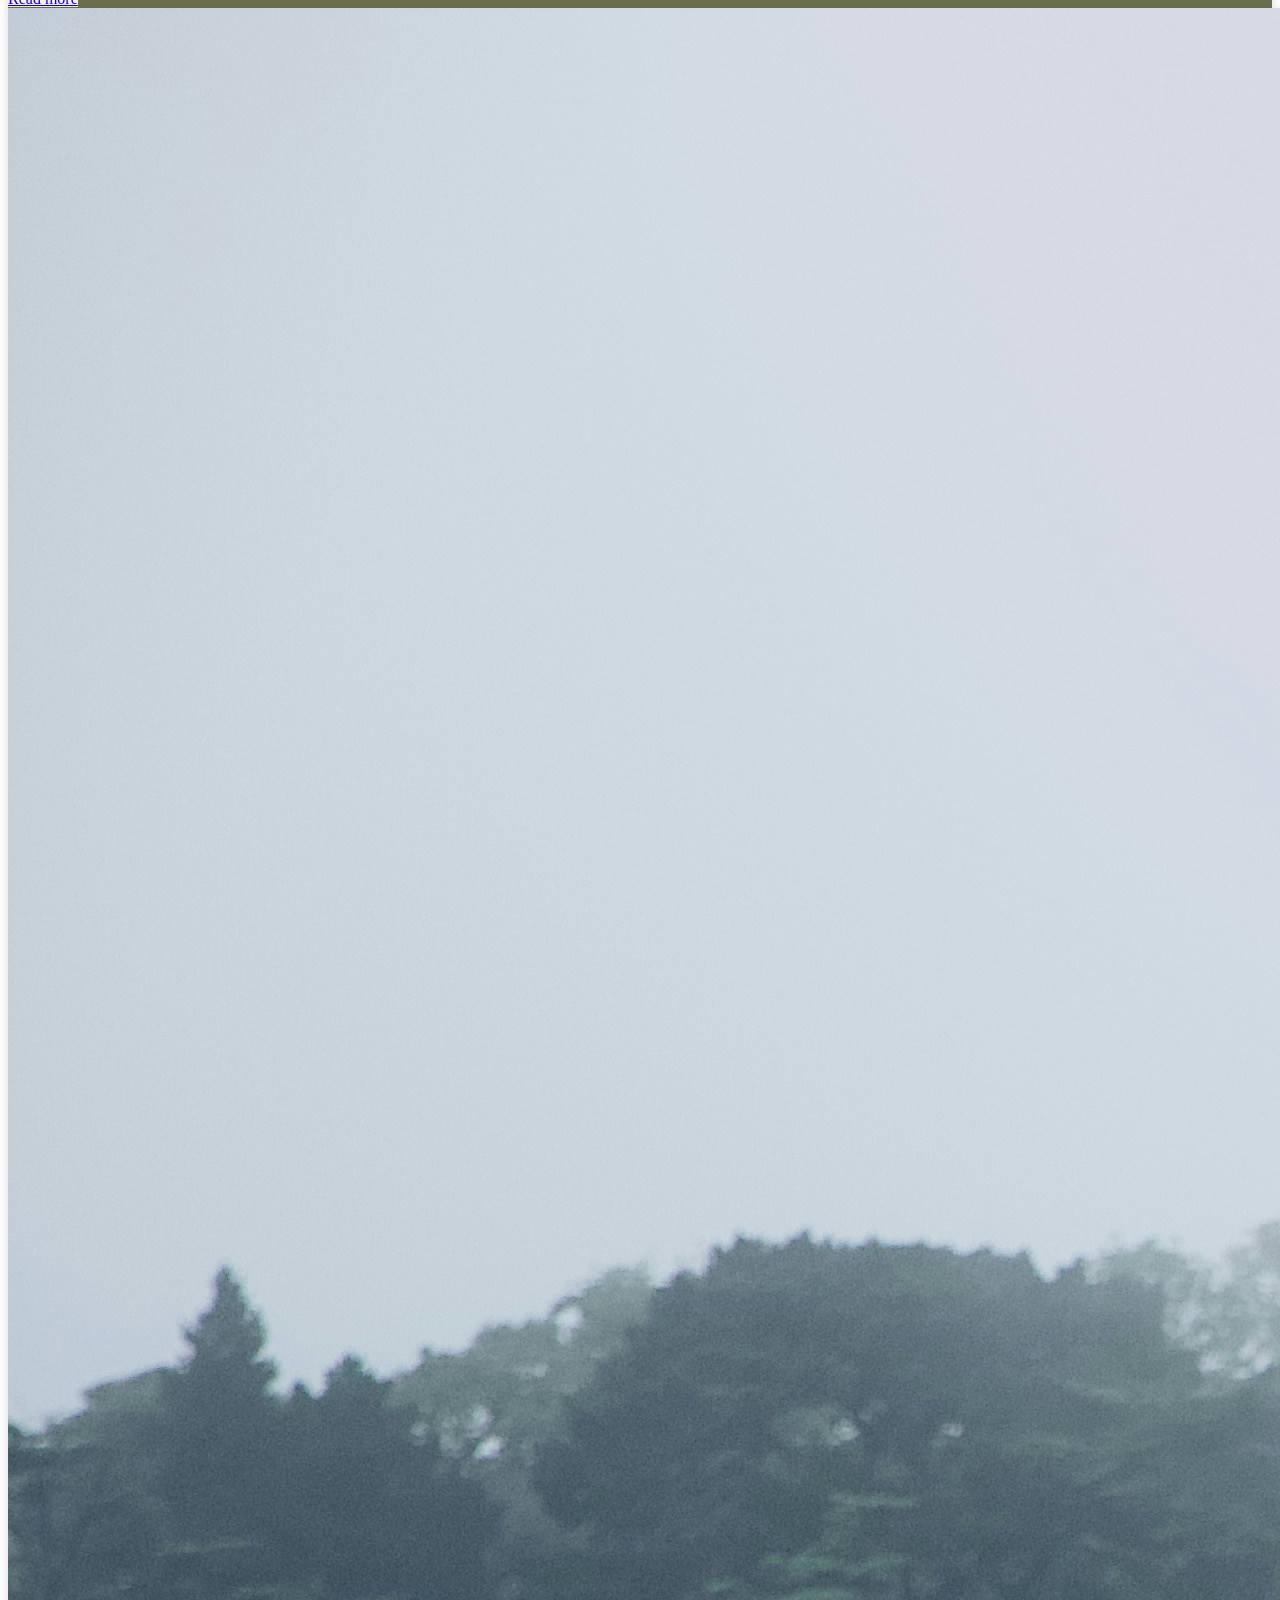
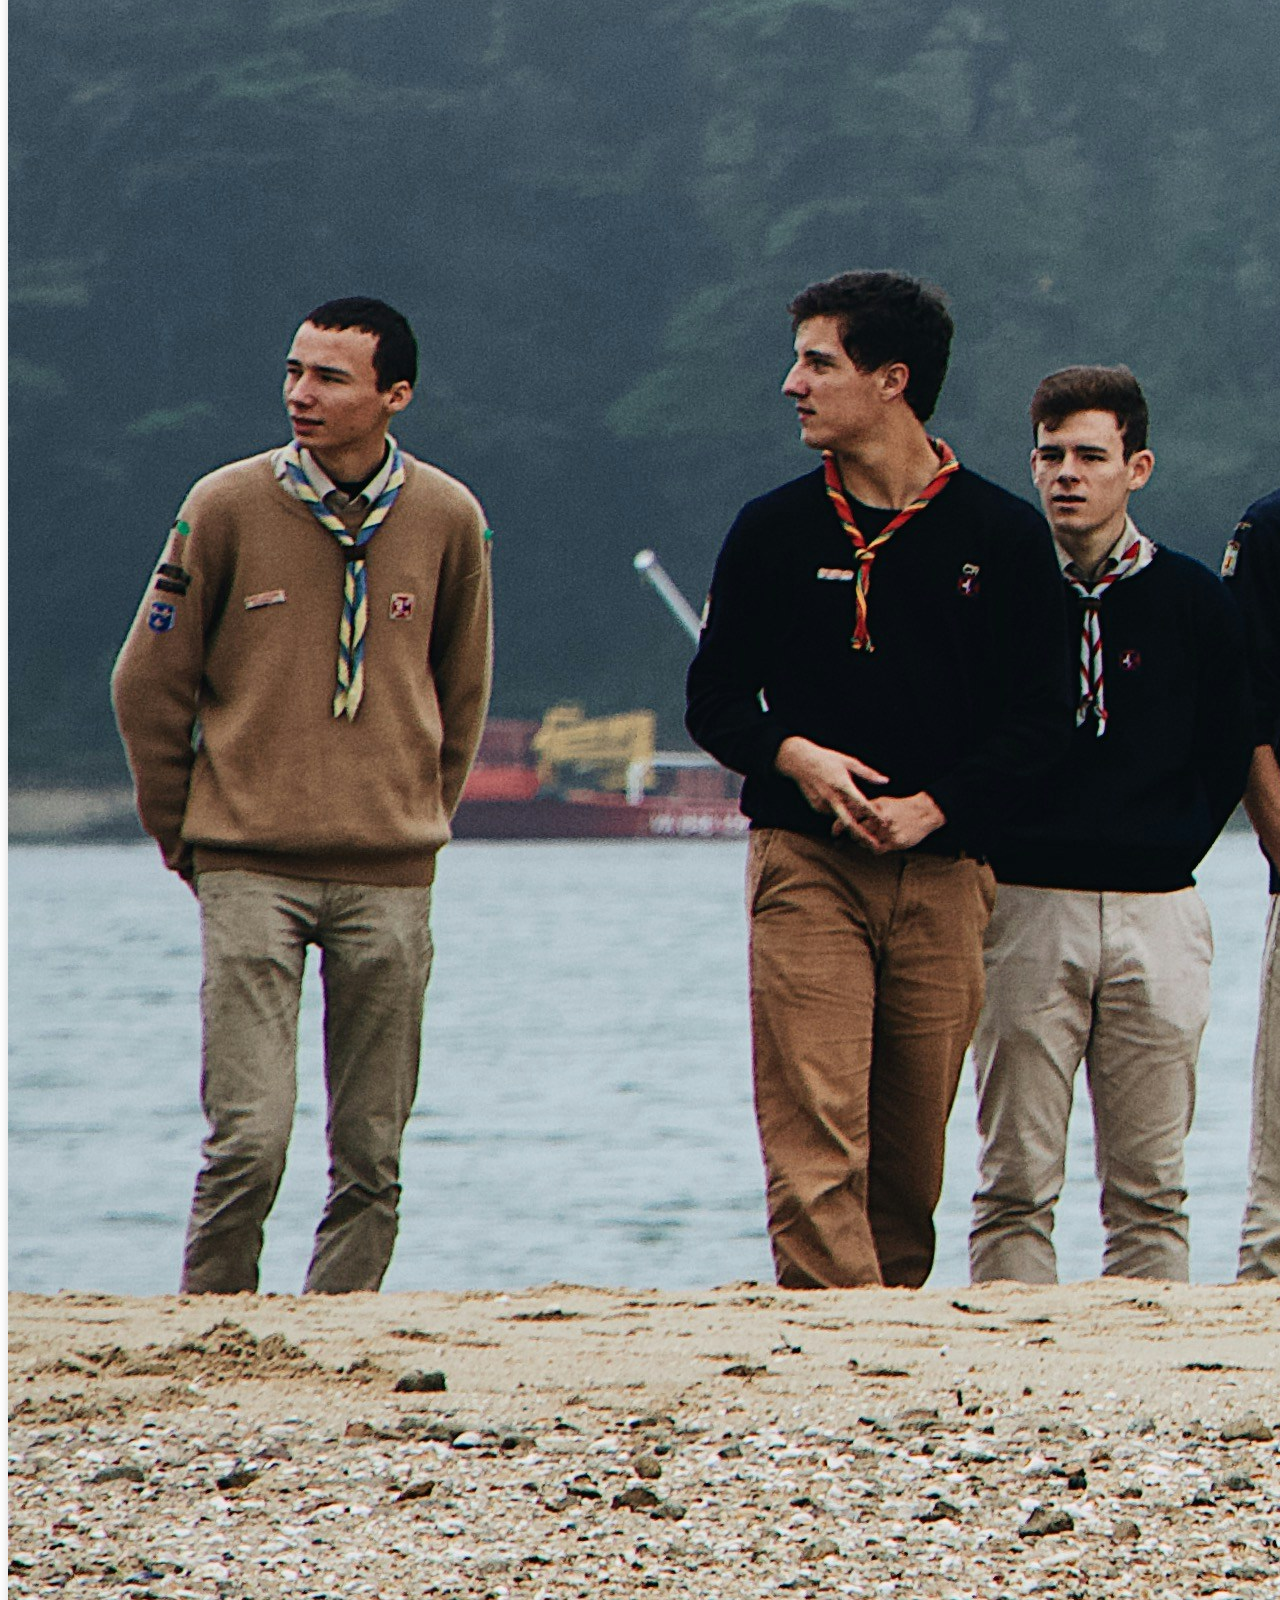
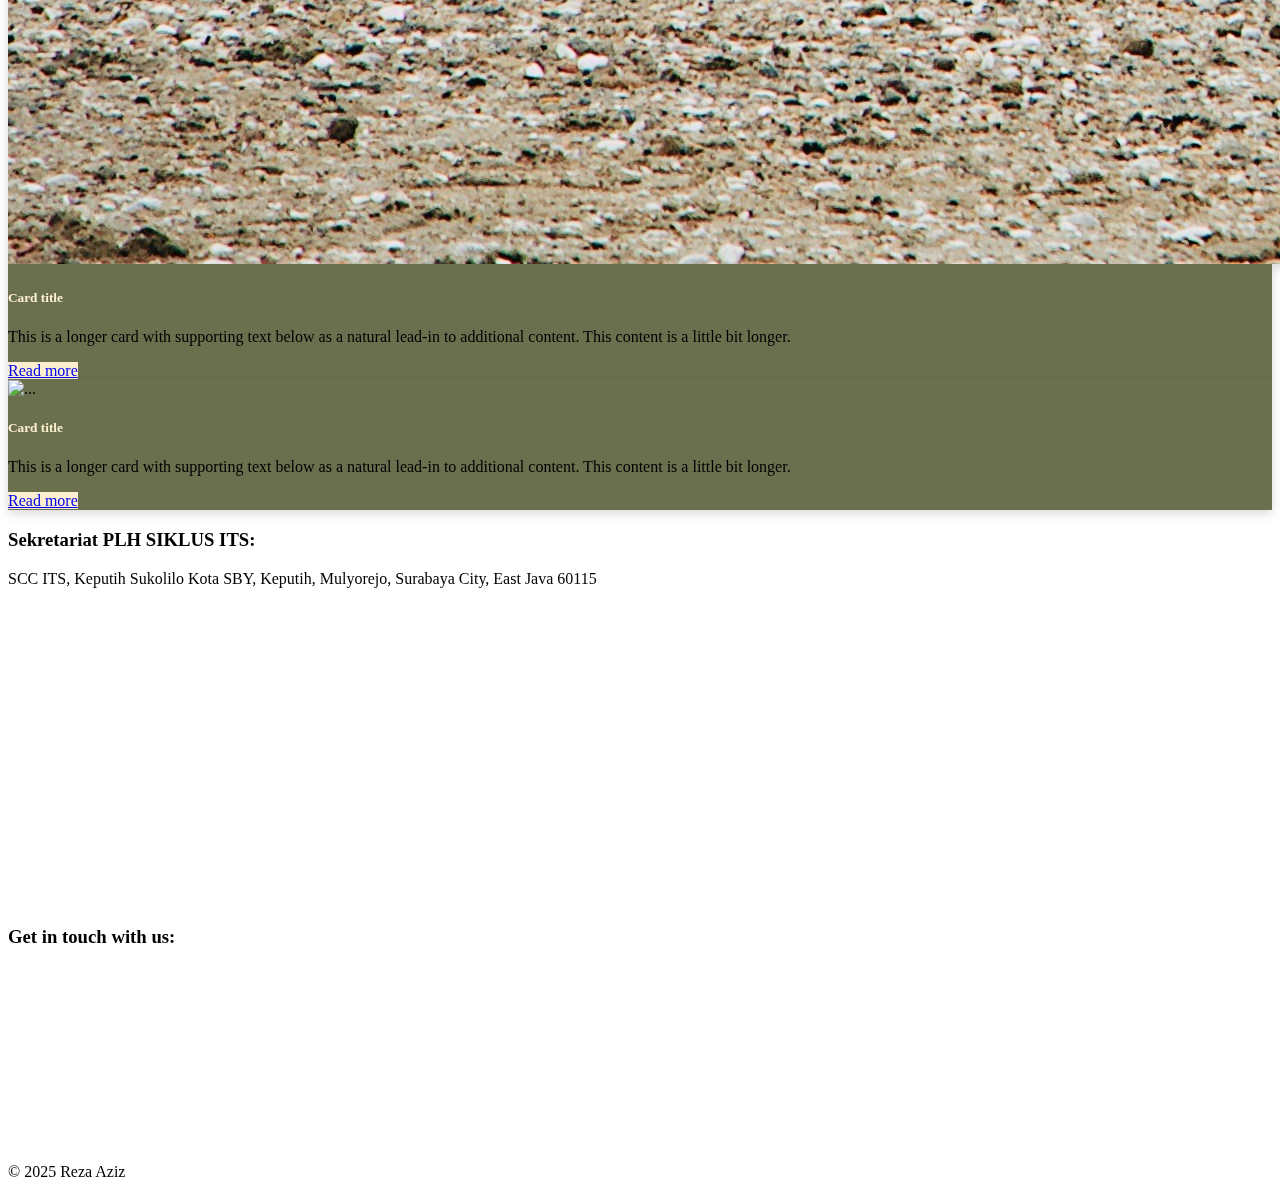
==== commit e6fcfbbc: "-" ====
--- a/index.html
+++ b/index.html
@@ -24,7 +24,7 @@
         <div class="overlay"></div>
         <div class="content position-relative d-flex flex-column justify-content-center align-items-center">
           <img src="picture/logo-siklus.png" alt="" id="logo" data-aos="fade-up"
-          data-aos-duration="3000">  >
+          data-aos-duration="3000"  >
           <h1 class="text-center mt-2 "data-aos="fade-up"
           data-aos-duration="3000" data-aos-delay="500">PLH SIKLUS ITS</h1>
           <h2 class="text-center"data-aos="fade-up"
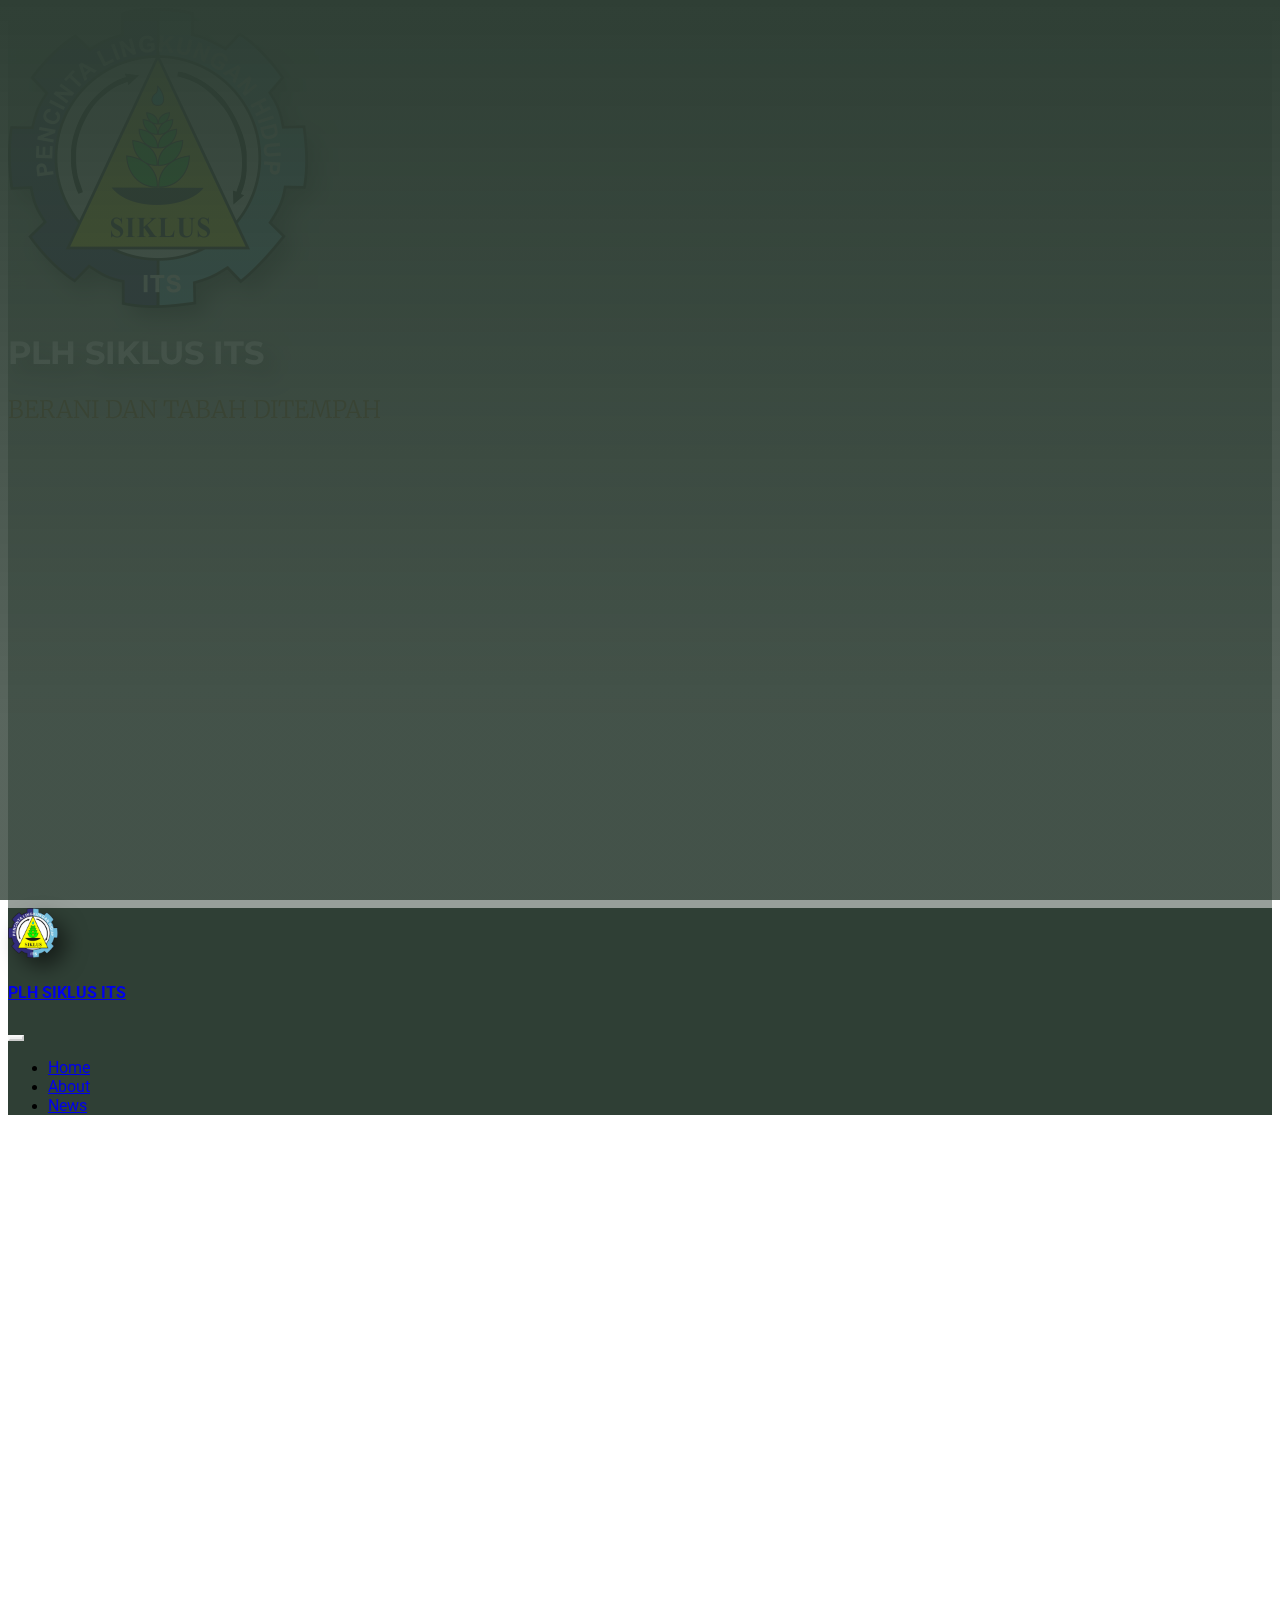
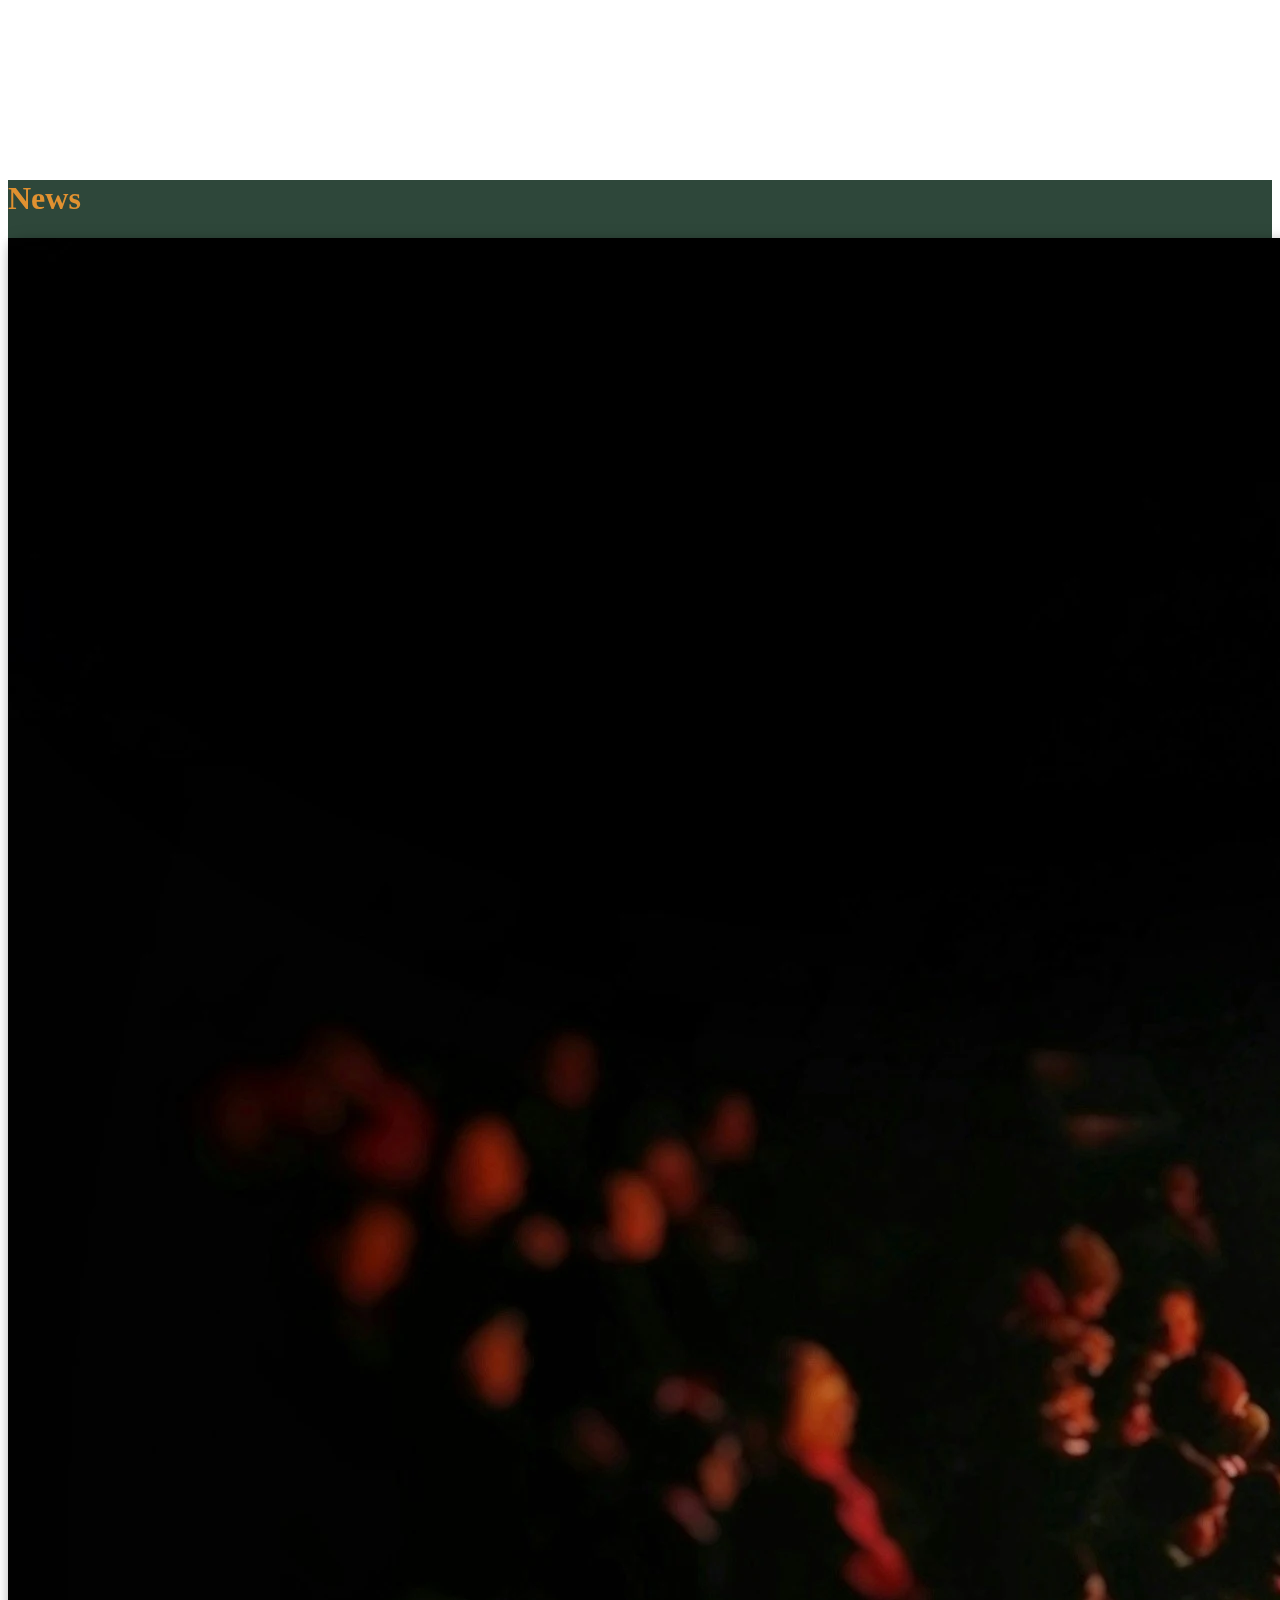
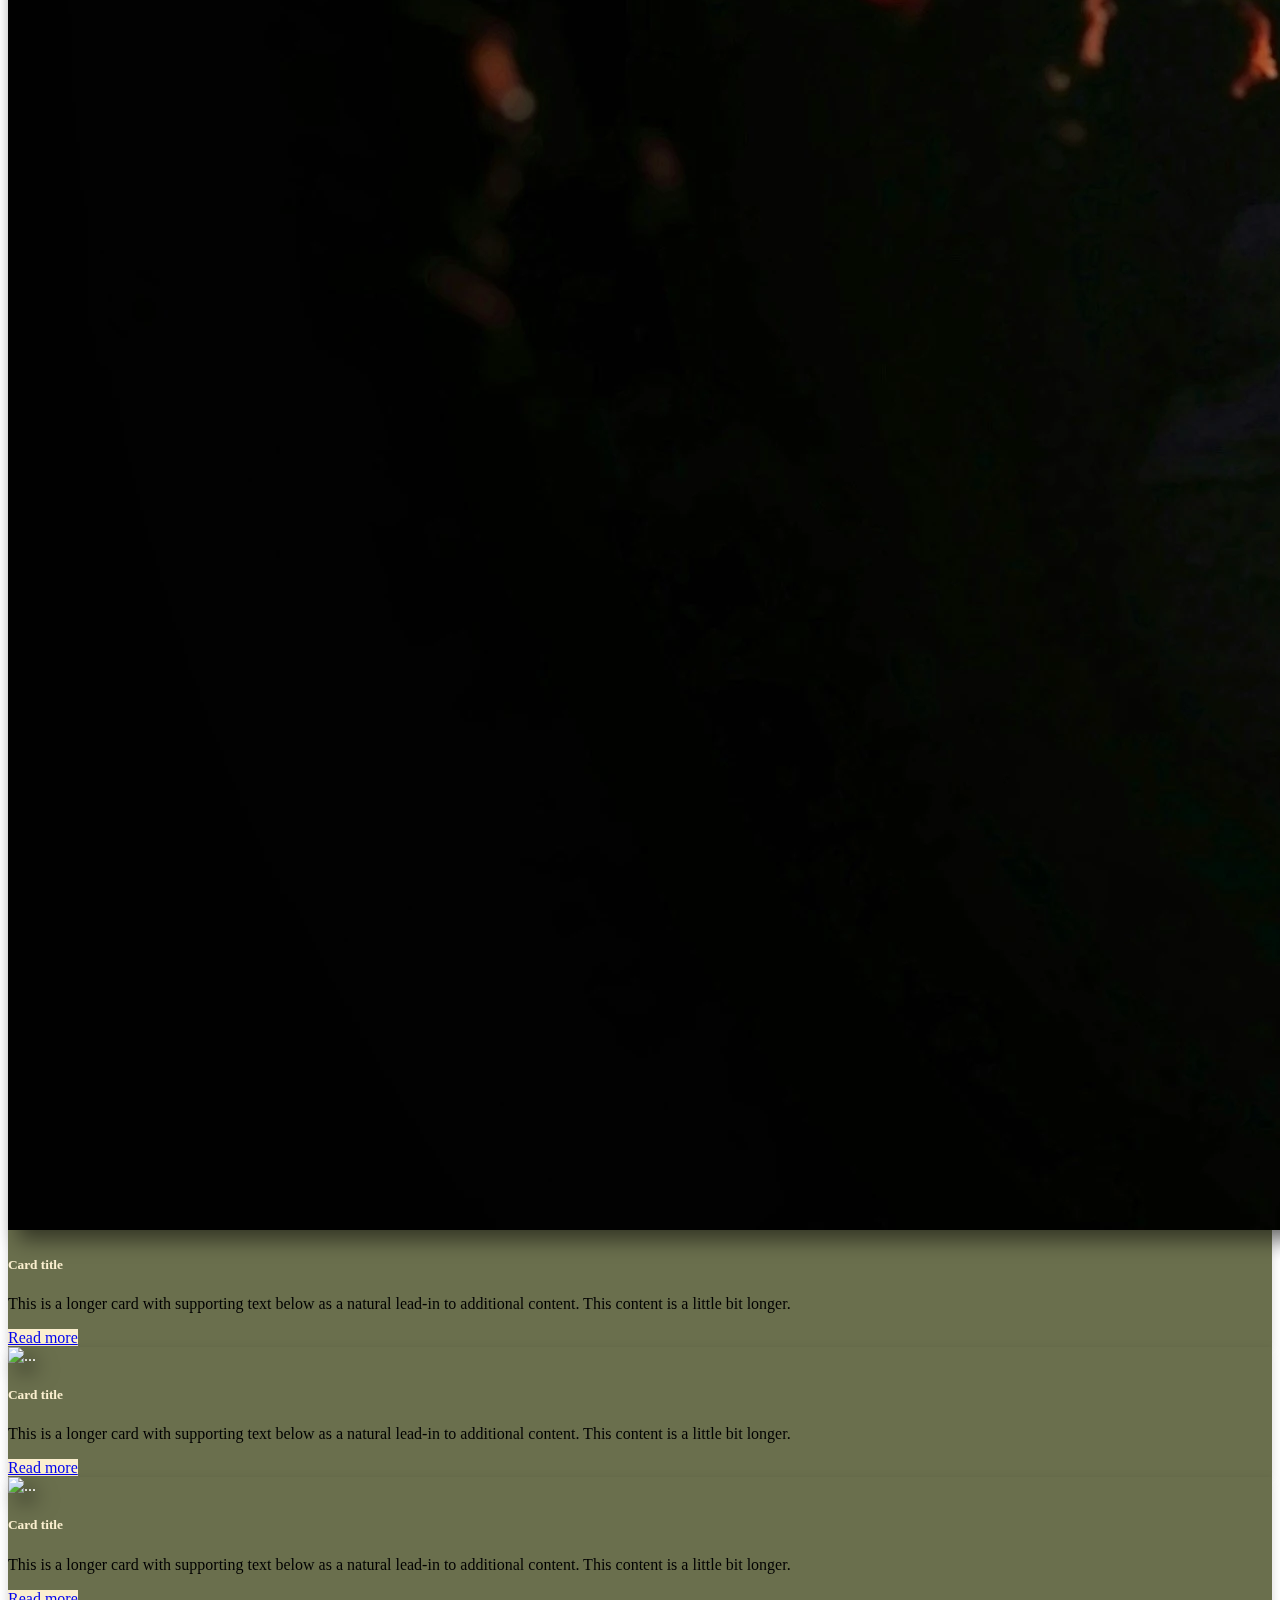
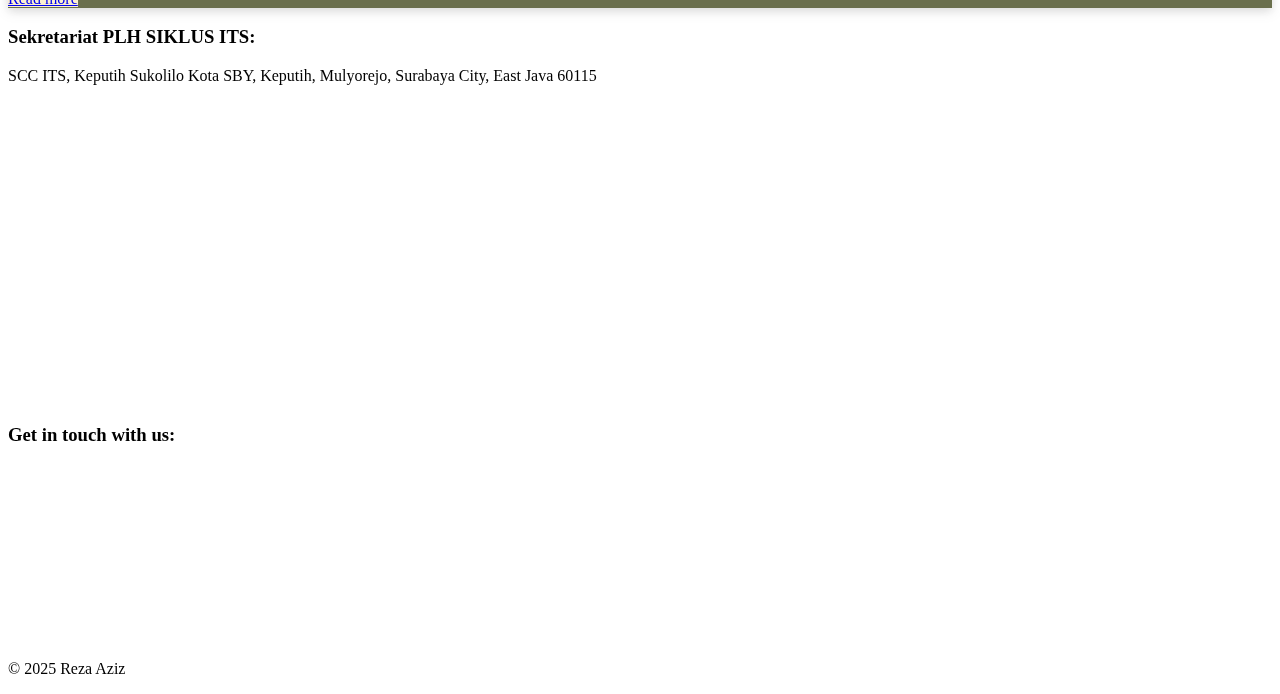
==== commit fc2aeced: "WEB 1.4 Optimasi FE" ====
--- a/index.html
+++ b/index.html
@@ -19,7 +19,7 @@
   </head>
   <body>
     <!-- HOME START -->
-    <section id="home" class="d-flex flex-column justify-content-center align-items-center">
+    <section id="home" class="d-flex flex-column justify-content-center align-items-center" style="min-height: 100vh;">
       <div class="bgImage">
         <div class="overlay"></div>
         <div class="content position-relative d-flex flex-column justify-content-center align-items-center">
@@ -27,7 +27,7 @@
           data-aos-duration="3000"  >
           <h1 class="text-center mt-2 "data-aos="fade-up"
           data-aos-duration="3000" data-aos-delay="500">PLH SIKLUS ITS</h1>
-          <h2 class="text-center"data-aos="fade-up"
+          <h2 class="text-center text-white "data-aos="fade-up"
           data-aos-duration="3000" data-aos-delay="1000">BERANI DAN TABAH DITEMPAH</h2>
         </div>
       </div>
@@ -103,7 +103,7 @@
      </section>
      <!-- ABOUT END -->
       <!-- NEWS START -->
-      <section id="news" class=" justify-content-center shadow">
+      <section id="news" class=" justify-content-center shadow" style="background-color: #2e473a;">
         <div class="container">
           <div class="row">
             <h1 class="text-center p-2 mx-auto rounded  ">News</h1>
@@ -114,7 +114,7 @@
               
               <div class="col" >
                 <div class="card h-100" style="border: none; background-color: #6a6f4d;">
-                  <img src="picture/card-1.jpg" class="card-img-top" alt="...">
+                  <img src="picture/card-1.webp" class="card-img-top" alt="...">
                   <div class="card-body">
                     <h5 class="card-title" style="color: #fbefcf;">Card title</h5>
                     <p class="card-text text-white">This is a longer card with supporting text below as a natural lead-in to additional content. This content is a little bit longer.</p>
@@ -125,27 +125,27 @@
 
               <div class="col" >
                 <div class="card h-100" style="border: none; background-color: #6a6f4d;">
-                  <img src="picture/card-2.jpg" class="card-img-top" alt="...">
-                  <div class="card-body">
-                    <h5 class="card-title" style="color: #fbefcf;">Card title</h5>
-                    <p class="card-text text-white">This is a longer card with supporting text below as a natural lead-in to additional content. This content is a little bit longer.</p>
-                    <a href="#" class="btn">Read more</a>
-                  </div>
-                </div>
-              </div>
-
-              <div class="col" >
-                <div class="card h-100" style="border: none; background-color: #6a6f4d;">
-                  <img src="picture/card-3.jpg" class="card-img-top" alt="...">
-                  <div class="card-body">
-                    <h5 class="card-title" style="color: #fbefcf;">Card title</h5>
-                    <p class="card-text text-white">This is a longer card with supporting text below as a natural lead-in to additional content. This content is a little bit longer.</p>
-                    <a href="#" class="btn">Read more</a>
-                  </div>
-                </div>
-              </div>
-
-              <div class="col">
+                  <img src="picture/card-2.webp" class="card-img-top" alt="...">
+                  <div class="card-body">
+                    <h5 class="card-title" style="color: #fbefcf;">Card title</h5>
+                    <p class="card-text text-white">This is a longer card with supporting text below as a natural lead-in to additional content. This content is a little bit longer.</p>
+                    <a href="#" class="btn">Read more</a>
+                  </div>
+                </div>
+              </div>
+
+              <div class="col" >
+                <div class="card h-100" style="border: none; background-color: #6a6f4d;">
+                  <img src="picture/card-3.webp" class="card-img-top" alt="...">
+                  <div class="card-body">
+                    <h5 class="card-title" style="color: #fbefcf;">Card title</h5>
+                    <p class="card-text text-white">This is a longer card with supporting text below as a natural lead-in to additional content. This content is a little bit longer.</p>
+                    <a href="#" class="btn">Read more</a>
+                  </div>
+                </div>
+              </div>
+
+              <!-- <div class="col">
                 <div class="card h-100" style="border: none; background-color: #6a6f4d;">
                   <img src="picture/card-4.jpg" class="card-img-top" alt="...">
                   <div class="card-body">
@@ -158,14 +158,14 @@
 
               <div class="col" >
                 <div class="card h-100" style="border: none; background-color: #6a6f4d;">
-                  <img src="picture/card-5.jpg" class="card-img-top" alt="...">
-                  <div class="card-body">
-                    <h5 class="card-title" style="color: #fbefcf;">Card title</h5>
-                    <p class="card-text text-white">This is a longer card with supporting text below as a natural lead-in to additional content. This content is a little bit longer.</p>
-                    <a href="#" class="btn">Read more</a>
-                  </div>
-                </div>
-              </div>
+                  <img src="picture/card-5.webp" class="card-img-top" alt="...">
+                  <div class="card-body">
+                    <h5 class="card-title" style="color: #fbefcf;">Card title</h5>
+                    <p class="card-text text-white">This is a longer card with supporting text below as a natural lead-in to additional content. This content is a little bit longer.</p>
+                    <a href="#" class="btn">Read more</a>
+                  </div>
+                </div>
+              </div> -->
 
             </div>
           </div>
--- a/style.css
+++ b/style.css
@@ -3,9 +3,6 @@
     font-weight: 700;
 }
 /* Home Start */
-#home{
-    min-height: 100vh;
-}
 .bgImage{
     width: 100%;
     height: 100vh;
@@ -20,42 +17,42 @@
 }
 @keyframes bgChange {
     0% {
-        background-image: url('picture/background-home-1.png');
+        background-image: url('picture/background-home-1.webp');
         background-position: center center;
         background-size: cover;
     }
     20% {
-        background-image: url('picture/background-home-1.png');
+        background-image: url('picture/background-home-1.webp');
         background-position: center center;
         background-size: cover;
     }
     25% {
-        background-image: url('picture/background-home-2.png');
+        background-image: url('picture/background-home-2.webp');
         background-position: center center;
         background-size: cover;
     }
     45% {
-        background-image: url('picture/background-home-2.png');
+        background-image: url('picture/background-home-2.webp');
         background-position: center center;
         background-size: cover;
     }
     50% {
-        background-image: url('picture/background-home-3.png');
+        background-image: url('picture/background-home-3.webp');
         background-position: center center;
         background-size: cover;
     }
     70% {
-        background-image: url('picture/background-home-3.png');
+        background-image: url('picture/background-home-3.webp');
         background-position: center center;
         background-size: cover;
     }
     75% {
-        background-image: url('picture/background-home-3.png');
+        background-image: url('picture/background-home-3.webp');
         background-position: center center;
         background-size: cover;
     }
     95% {
-        background-image: url('picture/background-home-1.png');
+        background-image: url('picture/background-home-1.webp');
         background-position: center center;
         background-size: cover;
     } 
@@ -76,12 +73,10 @@
     min-height: 100vh;
     z-index: 3;
 }
-  #home h1, #home img, #home h2 {
+  #home h1, img {
     position: relative;
     z-index: 2; /* Pastikan konten berada di atas overlay */
     color: white; /* Menambahkan warna teks agar terlihat di atas overlay */
-  }
-  #home img, h1, h2{
     filter: drop-shadow(10px 10px 10px rgba(0, 0, 0, 0.5));
 }
 #home h1{
@@ -148,11 +143,6 @@
 /* News Start */
 #news h1{
     margin-top: 2rem;
-}
-#news{
-    background-color: #2e473a;
-}
-#news h1{
     color: #e19130;
 }
 #news a{
@@ -167,16 +157,11 @@
         filter: drop-shadow(0 4px 6px rgba(0, 0, 0, 0.1)) drop-shadow(0 2px 4px rgba(0, 0, 0, 0.06));
       
 }
-
-#card-container {
-    max-height: auto;
-  }
-  
   
 /* News End */
 /* FOOTER START */
 footer{
-    background-image: url(picture/background-home-3.png);
+    background-image: url(picture/background-home-3.webp);
     background-size: cover;
     background-attachment: fixed;
 }
@@ -198,11 +183,11 @@
   }
 
   
-#footer ul{
+footer ul{
     max-width: 100%;
     justify-content: space-between;
 }
-#footer li{
+footer li{
     width: 30px;
     height: 30px;
     list-style: none;
